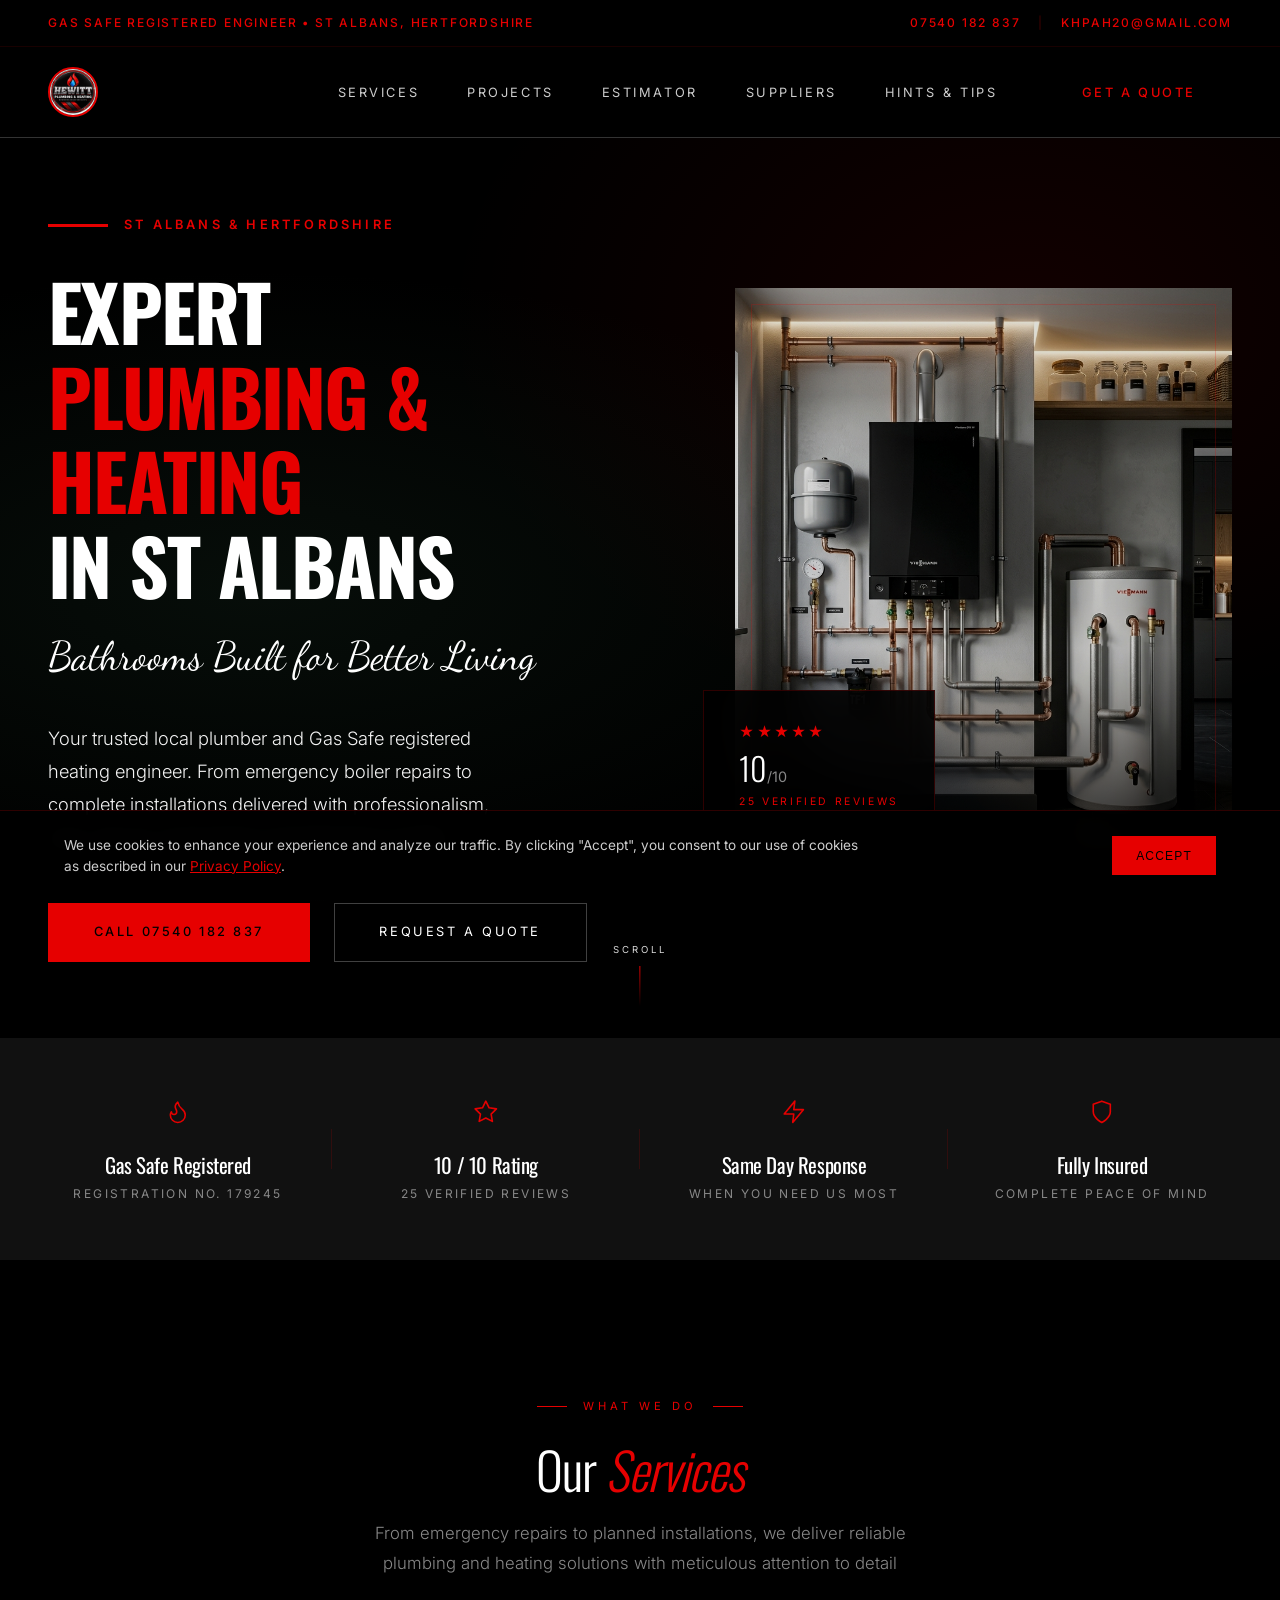
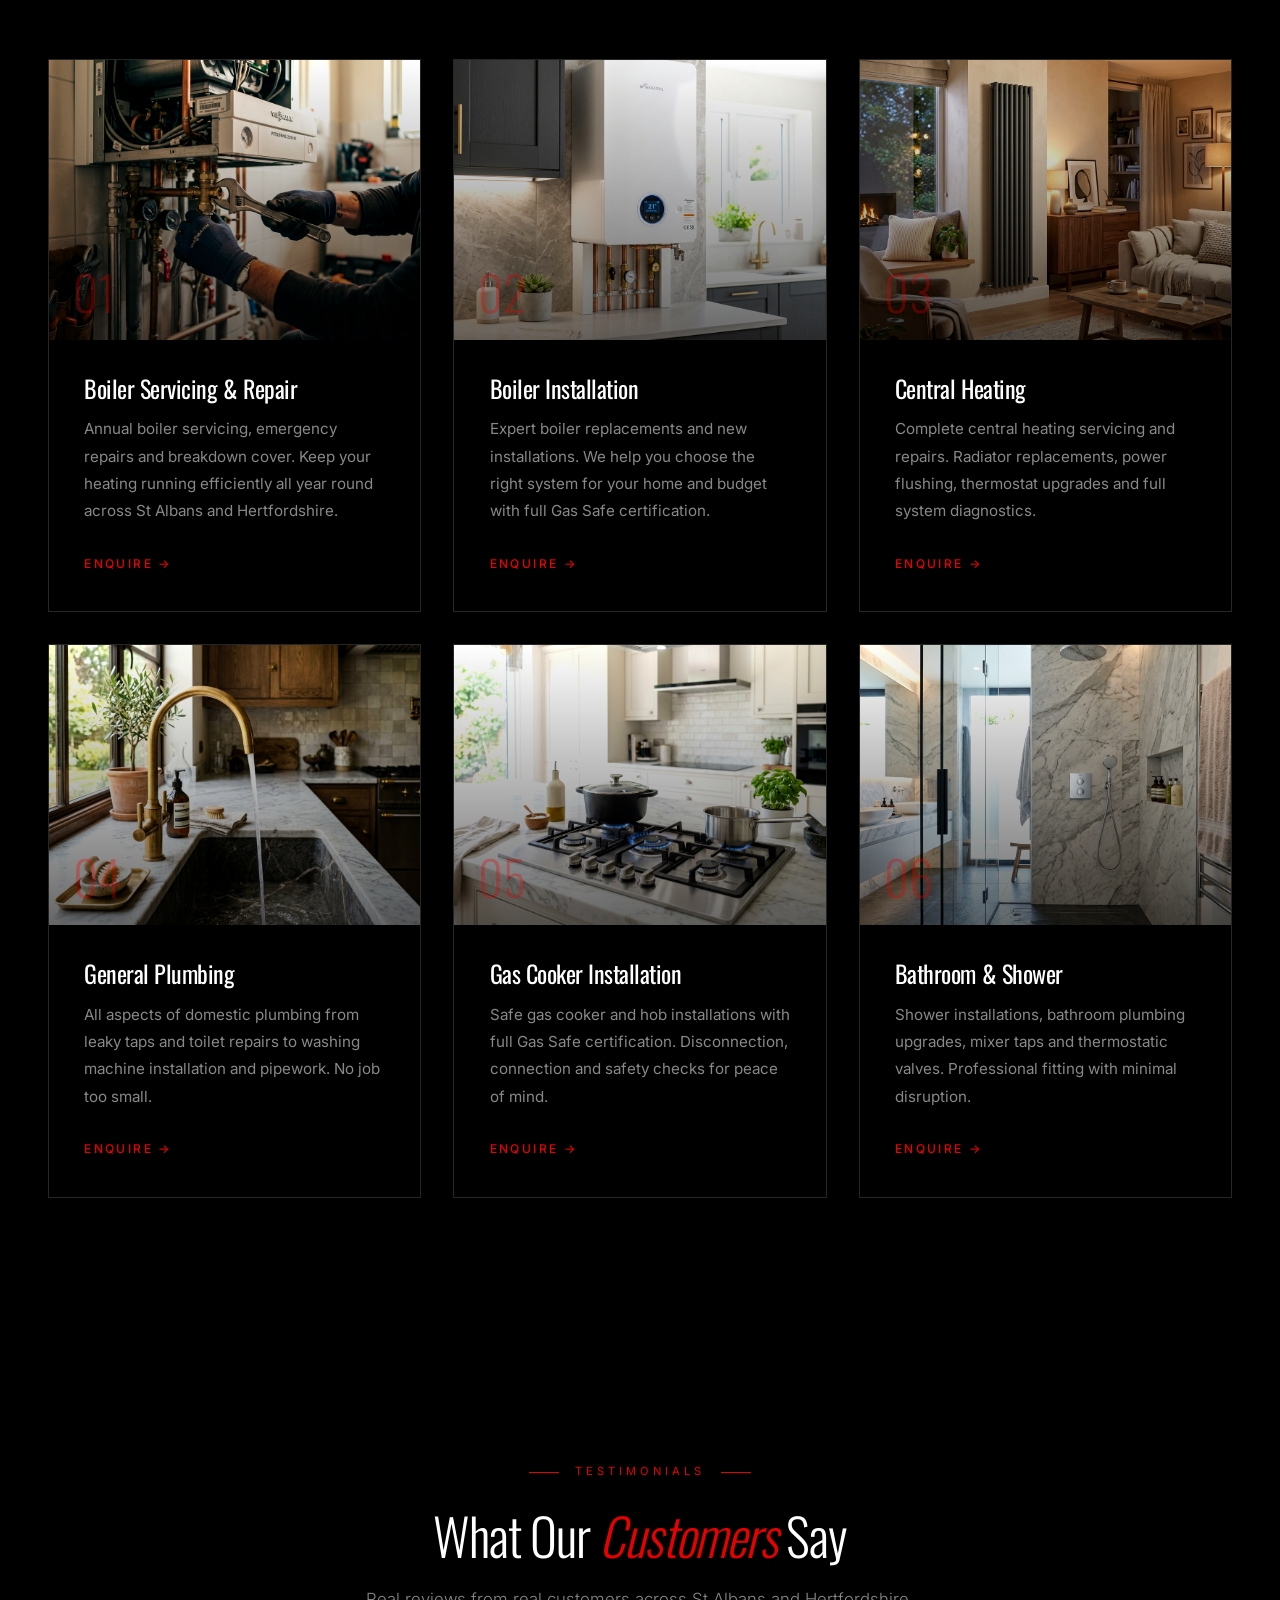
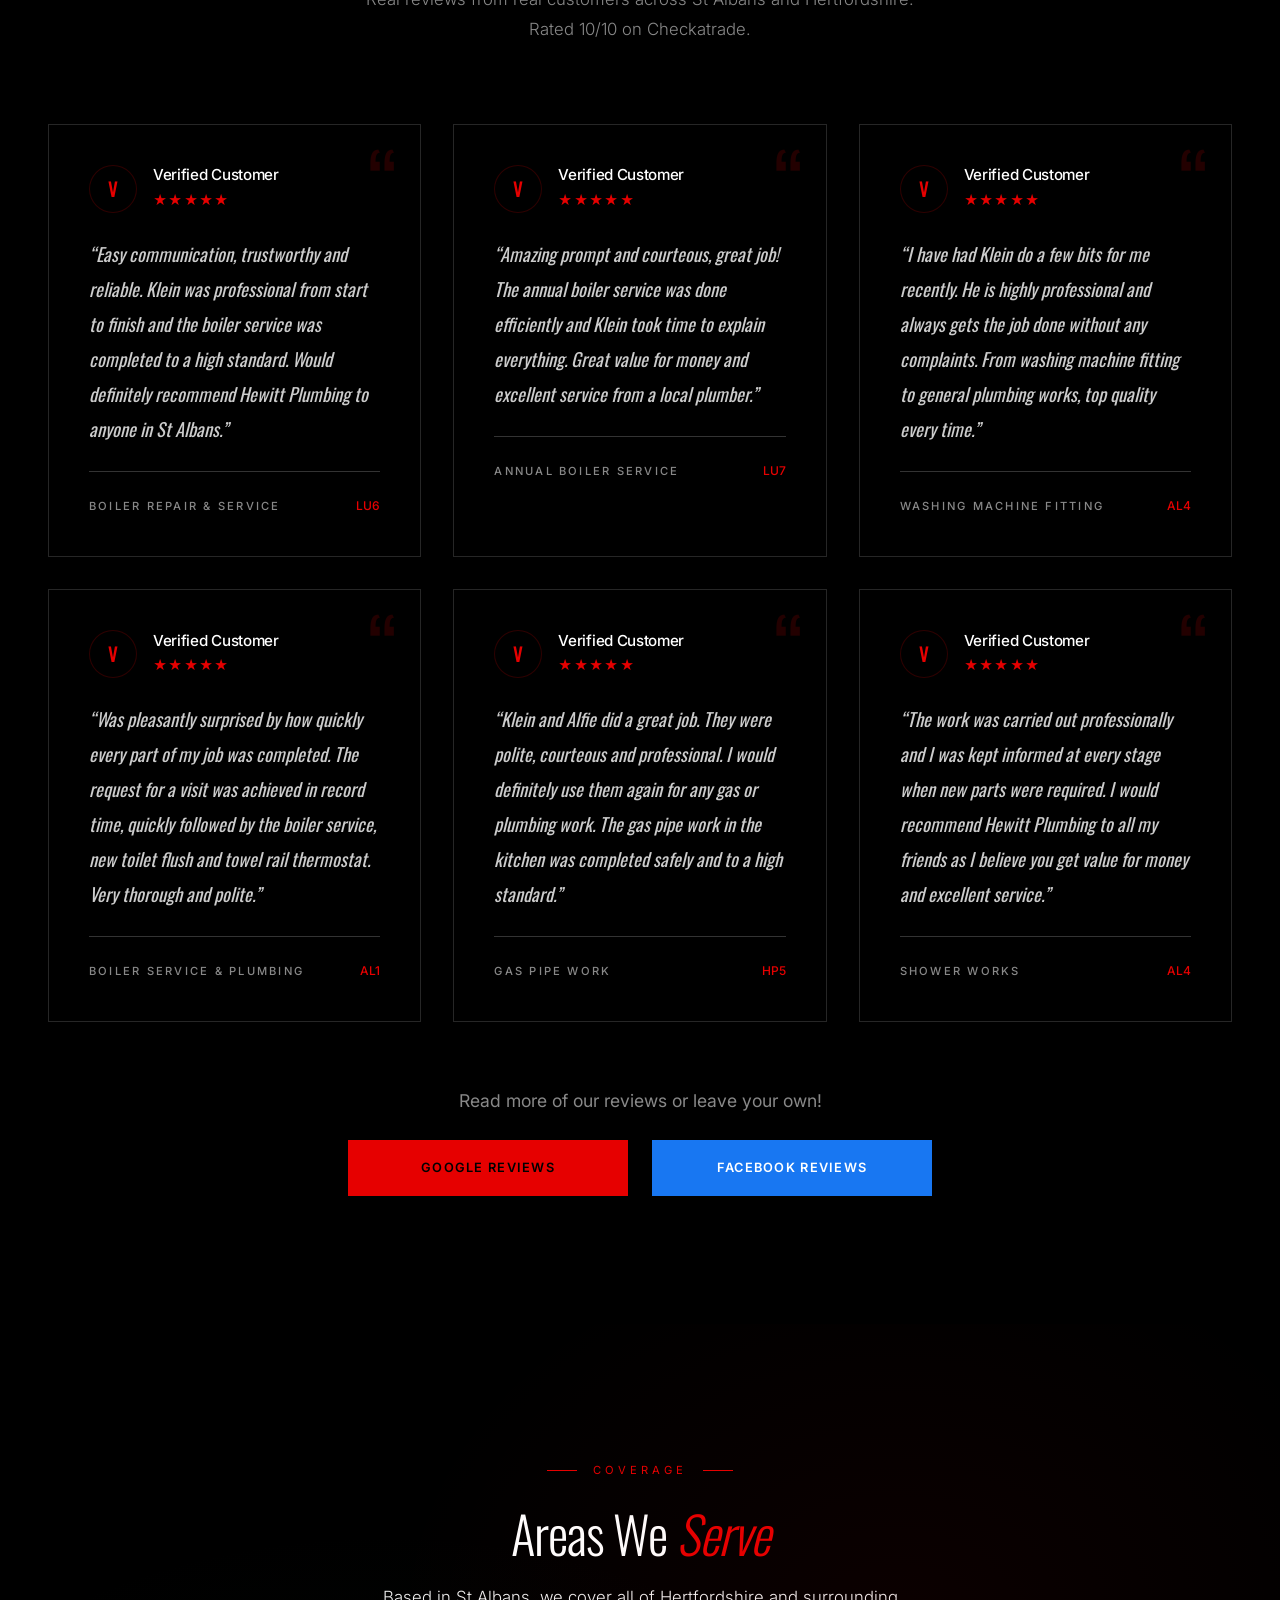
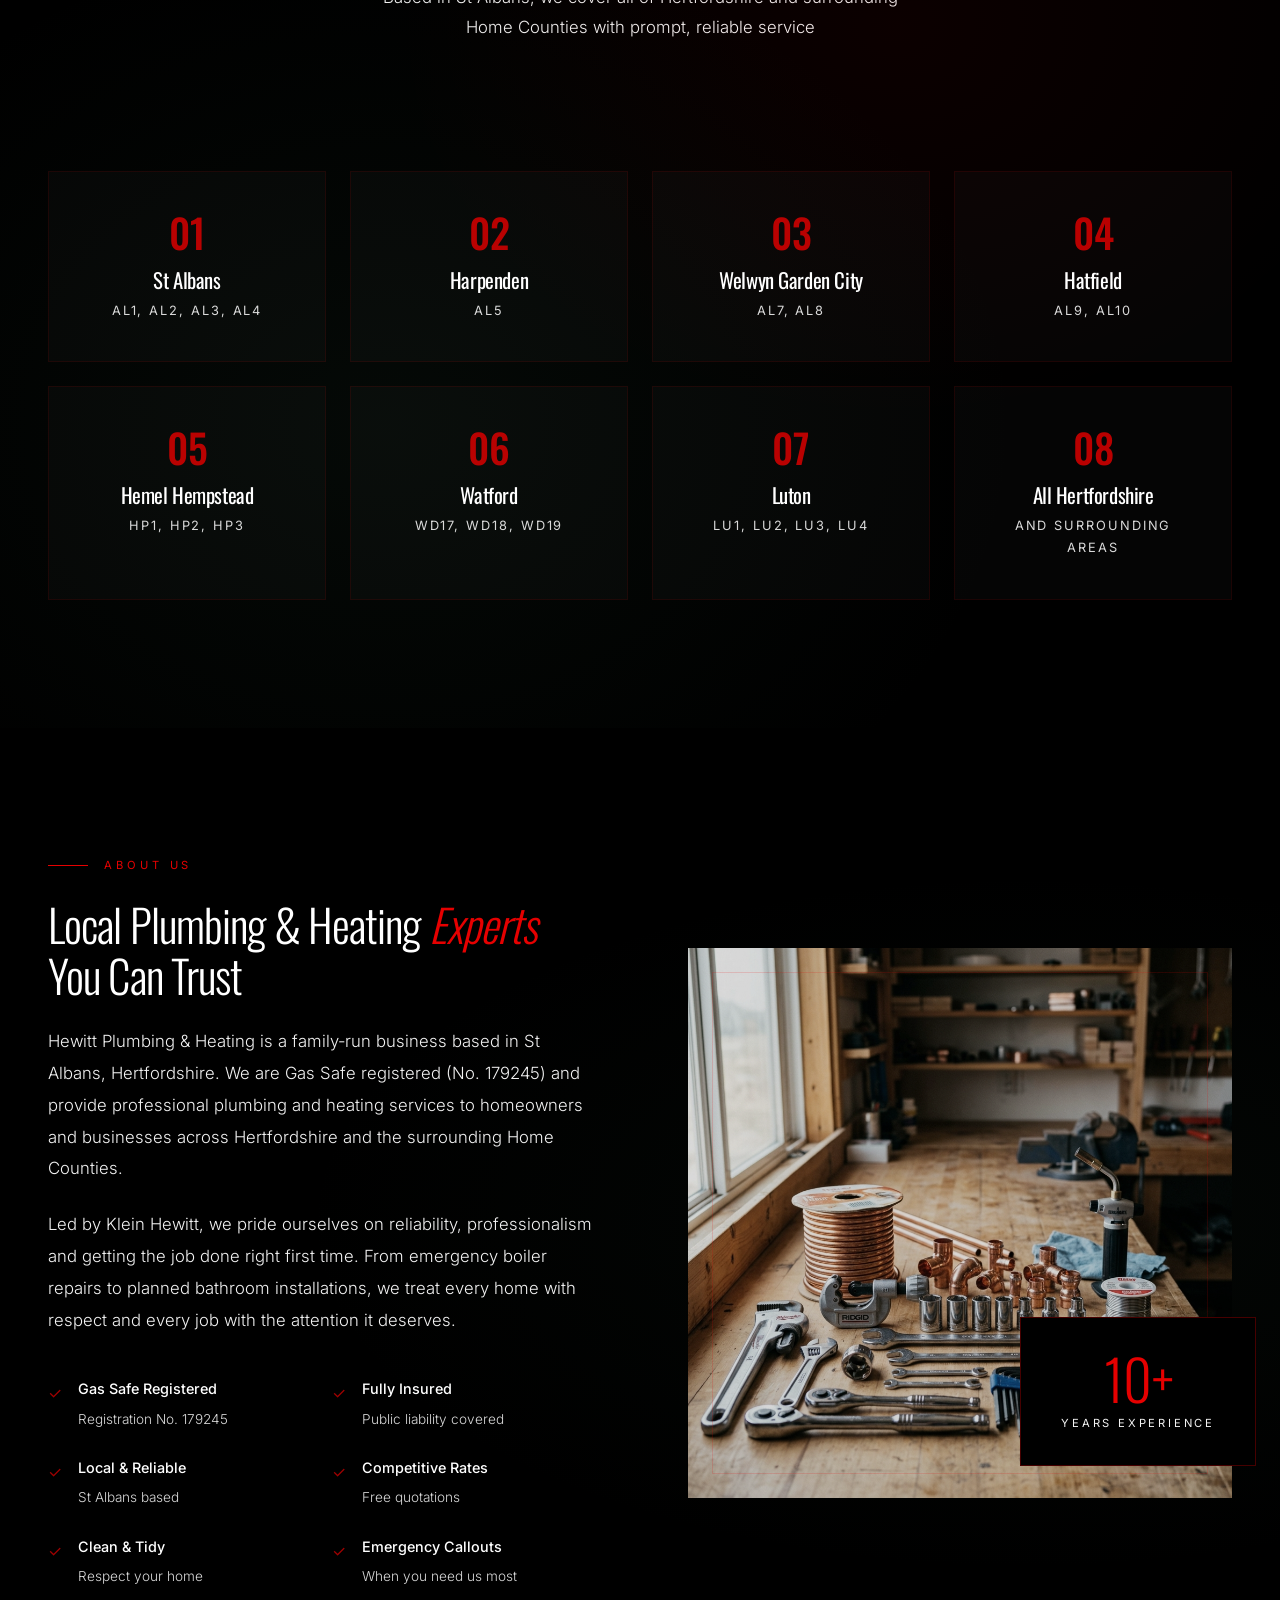
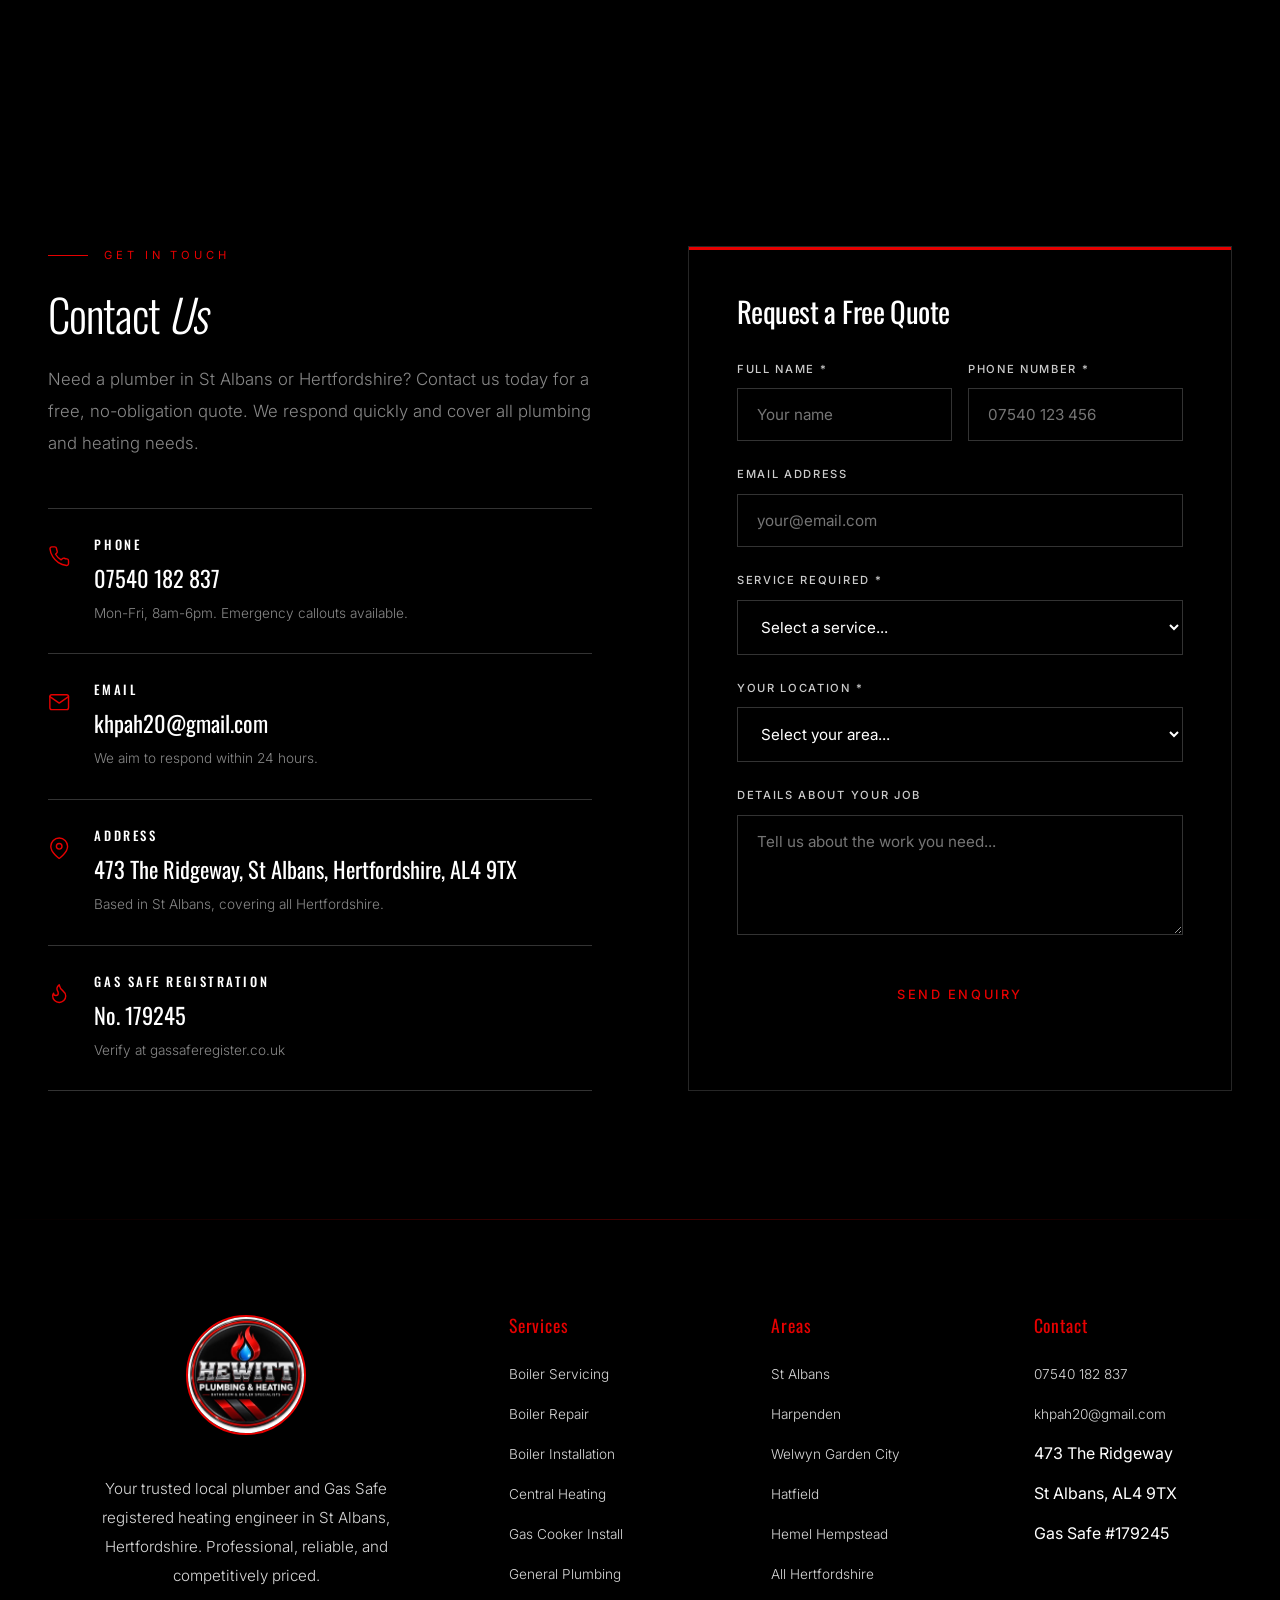
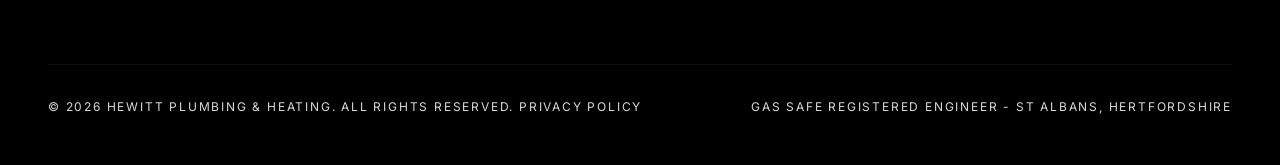
==== index.html @ 51f6befa "refactor: Flatten main navigation to improve accessibility and remove the 'More' dropdown" ====
<!DOCTYPE html>
<html lang="en">
<head>
    <meta charset="UTF-8">
    <meta name="viewport" content="width=device-width, initial-scale=1.0">
    <title>Hewitt Plumbing & Heating | Expert Plumber in St Albans, Hertfordshire</title>
    <meta name="description" content="Hewitt Plumbing & Heating - Your trusted local St Albans Plumber and Gas Safe registered heating engineer. Expert boiler repairs, servicing, installations, and general plumbing across Hertfordshire. Call 07540 182 837.">
    <link rel="canonical" href="https://www.hewittplumbing.co.uk/" />
    
    <!-- Open Graph & Twitter Cards -->
    <meta property="og:title" content="Hewitt Plumbing & Heating | Expert Plumber in St Albans, Hertfordshire">
    <meta property="og:description" content="Your trusted local plumber and Gas Safe registered heating engineer in St Albans, Hertfordshire.">
    <meta property="og:url" content="https://www.hewittplumbing.co.uk/">
    <meta property="og:type" content="website">
    <meta name="twitter:card" content="summary_large_image">
    
    <link rel="preconnect" href="https://fonts.googleapis.com">
    <link rel="preconnect" href="https://fonts.gstatic.com" crossorigin>
    <link href="https://fonts.googleapis.com/css2?family=Oswald:wght@400;500;600;700&family=Dancing+Script:wght@500;700&family=Inter:wght@300;400;500;600&display=swap" rel="stylesheet">
    
    <script type="application/ld+json">
    {
        "@context": "https://schema.org",
        "@type": "PlumbingService",
        "name": "Hewitt Plumbing & Heating",
        "url": "https://www.hewittplumbing.co.uk",
        "telephone": "+447540182837",
        "email": "khpah20@gmail.com",
        "image": "https://www.hewittplumbing.co.uk/assets/images/hero_image.png",
        "address": {
            "@type": "PostalAddress",
            "streetAddress": "473 The Ridgeway",
            "addressLocality": "St Albans",
            "addressRegion": "Hertfordshire",
            "postalCode": "AL4 9TX",
            "addressCountry": "GB"
        },
        "areaServed": [
            {
                "@type": "City",
                "name": "St Albans"
            },
            {
                "@type": "AdministrativeArea",
                "name": "Hertfordshire"
            }
        ],
        "aggregateRating": {
            "@type": "AggregateRating",
            "ratingValue": "10",
            "reviewCount": "25"
        },
        "priceRange": "Â£Â£"
    }
    </script>

    <style>
        :root {
            --bg-black: #000000;
            --bg-dark: #111111;
            --brand-red: #e60000;
            --brand-red-light: #ff1a1a;
            --text-light: #ffffff;
            --bg-card: #1a1a1a;
            
            --border-dark: #333333;
            --text-primary: #ffffff;
            --text-secondary: #cccccc;
            --text-muted: #888888;
            --transition-slow: all 0.6s cubic-bezier(0.25, 0.46, 0.45, 0.94);
            --transition-medium: all 0.4s cubic-bezier(0.25, 0.46, 0.45, 0.94);
            --transition-fast: all 0.3s cubic-bezier(0.25, 0.46, 0.45, 0.94);
        }

        * { margin: 0; padding: 0; box-sizing: border-box; }
        html { scroll-behavior: smooth; font-size: 16px; }

        body {
            font-family: 'Inter', -apple-system, sans-serif;
            background: var(--bg-black);
            color: var(--text-primary);
            line-height: 1.7;
            overflow-x: hidden;
            -webkit-font-smoothing: antialiased;
            -moz-osx-font-smoothing: grayscale;
        }

        h1, h2, h3, h4 {
            font-family: 'Oswald', Georgia, serif;
            font-weight: 400;
            letter-spacing: -0.02em;
            line-height: 1.15;
        }

        /* PRELOADER */
        .preloader {
            position: fixed; top: 0; left: 0; width: 100%; height: 100%;
            background: var(--bg-black); z-index: 10000;
            display: flex; align-items: center; justify-content: center;
            transition: opacity 0.8s ease, visibility 0.8s ease;
        }
        .preloader.hidden { opacity: 0; visibility: hidden; pointer-events: none; }
        .preloader-content { text-align: center; }
        .preloader-logo {
            font-family: 'Oswald', serif; font-size: 2.5rem;
            color: var(--brand-red); letter-spacing: 0.3em; text-transform: uppercase;
            margin-bottom: 2rem; animation: preloaderPulse 2s ease-in-out infinite;
        }
        .preloader-line {
            width: 80px; height: 1px; background: var(--brand-red); margin: 0 auto;
            animation: preloaderExpand 1.5s ease-in-out infinite;
        }
        @keyframes preloaderPulse { 0%, 100% { opacity: 0.5; } 50% { opacity: 1; } }
        @keyframes preloaderExpand { 0%, 100% { width: 40px; opacity: 0.3; } 50% { width: 80px; opacity: 1; } }

        /* TOP BAR */
        .top-bar {
            background: var(--bg-black); color: var(--border-dark);
            padding: 0.8rem 3rem; font-size: 0.75rem; font-weight: 400;
            letter-spacing: 0.15em; text-transform: uppercase;
            display: flex; justify-content: space-between; align-items: center;
            border-bottom: 1px solid rgba(230, 0, 0, 0.1);
        }
        .top-bar a { color: var(--brand-red); text-decoration: none; transition: var(--transition-fast); font-weight: 500; }
        .top-bar a:hover { color: var(--brand-red-light); }
        .top-bar .divider { color: rgba(230, 0, 0, 0.3); margin: 0 0.8rem; }

        /* NAVIGATION */
        nav {
            background: rgba(0, 0, 0, 0.95); backdrop-filter: blur(20px);
            position: sticky; top: 0; z-index: 1000; border-bottom: 1px solid var(--border-dark);
            transition: var(--transition-medium);
        }
        nav.scrolled { box-shadow: 0 4px 30px rgba(230, 0, 0, 0.15); }
        .nav-container { max-width: 1400px; margin: 0 auto; padding: 0 3rem; display: flex; justify-content: space-between; align-items: center; height: 90px; }
        .logo { display: flex; flex-direction: column; align-items: center; gap: 0.2rem; text-decoration: none; transition: var(--transition-fast); }
        .logo:hover { transform: scale(1.05); }
        .logo-mark { width: 50px; height: 50px; display: flex; align-items: center; justify-content: center; position: relative; font-size: 2.5rem; color: var(--brand-red); text-shadow: 0 0 10px rgba(230,0,0,0.5); margin-bottom: -10px; }
        .logo-text { display: flex; flex-direction: column; align-items: center; }
        .logo-text .brand { font-family: 'Oswald', sans-serif; font-size: 2.2rem; font-weight: 700; color: #ffffff; letter-spacing: 0.05em; line-height: 1; text-transform: uppercase; background: linear-gradient(to bottom, #ffffff 40%, #aaaaaa 100%); -webkit-background-clip: text; -webkit-text-fill-color: transparent; filter: drop-shadow(2px 2px 0 rgba(230,0,0,0.8)); margin-bottom: 2px; }
        .logo-text .tagline { font-family: 'Oswald', sans-serif; font-size: 0.75rem; color: #ffffff; text-transform: uppercase; letter-spacing: 0.15em; font-weight: 600; background: var(--brand-red); padding: 2px 8px; border-radius: 2px; }
        .nav-links { display: flex; gap: 3rem; list-style: none; align-items: center; }
        .nav-links a { text-decoration: none; color: var(--text-secondary); font-weight: 400; font-size: 0.8rem; text-transform: uppercase; letter-spacing: 0.2em; position: relative; transition: var(--transition-fast); padding: 0.5rem 0; }
        .nav-links a::after { content: ''; position: absolute; bottom: 0; left: 50%; transform: translateX(-50%); width: 0; height: 1px; background: var(--brand-red); transition: var(--transition-medium); }
        .nav-links a:hover { color: var(--text-primary); }
        .nav-links a:hover::after { width: 100%; }
        /* Dropdown Menu */
        .dropdown { position: relative; display: flex; align-items: center; }
        .dropdown > a { cursor: pointer !important; }
        .dropdown-content { display: none; position: absolute; background: rgba(0, 0, 0, 0.98); border: 1px solid var(--border-dark); min-width: 160px; top: 100%; left: 0; flex-direction: column; z-index: 10; padding: 0.5rem 0; box-shadow: 0 5px 15px rgba(0,0,0,0.3); }
        .dropdown:hover .dropdown-content, .dropdown:active .dropdown-content, .dropdown:focus-within .dropdown-content { display: flex; }
        .dropdown-content a { padding: 12px 16px; border-bottom: none; display: block; width: 100%; }
        .dropdown-content a::after { display: none; }
        .dropdown-content a:hover { background: rgba(230,0,0,0.1); color: var(--brand-red) !important; }
        @media (max-width: 768px) {
            .dropdown { flex-direction: column; align-items: flex-start; width: 100%; }
            .dropdown-content { position: static; box-shadow: none; border: none; padding-left: 1rem; border-left: 2px solid var(--brand-red); width: 100%; background: transparent; margin-top: 10px; }
        }
        .nav-cta { background: var(--bg-black); color: var(--brand-red) !important; padding: 0.9rem 2.2rem !important; font-weight: 500 !important; letter-spacing: 0.2em !important; transition: var(--transition-medium) !important; border: 1px solid var(--bg-black); }
        .nav-cta::after { display: none !important; }
        .nav-cta:hover { background: var(--brand-red) !important; color: var(--bg-black) !important; border-color: var(--brand-red) !important; }
        .mobile-menu-btn { display: none; background: none; border: none; font-size: 1.3rem; color: var(--text-primary); cursor: pointer; letter-spacing: 0.1em; text-transform: uppercase; font-size: 0.75rem; font-weight: 500; }

        /* HERO */
        .hero { background: var(--bg-black); color: var(--text-light); min-height: 100vh; display: flex; align-items: center; position: relative; overflow: hidden; }
        .hero::before { content: ''; position: absolute; top: 0; left: 0; right: 0; bottom: 0; background: radial-gradient(ellipse at 20% 50%, rgba(45, 90, 63, 0.15) 0%, transparent 50%), radial-gradient(ellipse at 80% 20%, rgba(230, 0, 0, 0.08) 0%, transparent 40%); pointer-events: none; }
        .hero-grid { max-width: 1400px; margin: 0 auto; padding: 0 3rem; display: grid; grid-template-columns: 1.1fr 0.9fr; gap: 5rem; align-items: center; position: relative; z-index: 1; width: 100%; }
        .hero-label { font-size: 0.8rem; text-transform: uppercase; letter-spacing: 0.25em; color: var(--brand-red); margin-bottom: 2rem; display: flex; align-items: center; gap: 1rem; font-weight: 600; opacity: 0; animation: fadeSlideUp 1s ease 0.3s forwards; }
        .hero-label::before { content: ''; width: 60px; height: 3px; background: var(--brand-red); }
        .hero-content h1 { font-size: clamp(3rem, 6vw, 5rem); font-weight: 700; line-height: 1.1; margin-bottom: 1rem; opacity: 0; animation: fadeSlideUp 1s ease 0.5s forwards; text-transform: uppercase; }
        .hero-content h1 em { font-style: normal; color: var(--brand-red); font-weight: 700; }
        .script-accent { font-family: 'Dancing Script', cursive; font-size: 2.5rem; color: var(--text-light); opacity: 0; animation: fadeSlideUp 1s ease 0.6s forwards; display: block; margin-bottom: 2rem; text-transform: none; letter-spacing: normal; transform: rotate(-2deg); }
        .hero-content .subtitle { font-size: 1.15rem; color: rgba(255, 255, 255, 0.95); max-width: 480px; margin-bottom: 3rem; line-height: 1.8; font-weight: 300; opacity: 0; animation: fadeSlideUp 1s ease 0.7s forwards; }
        .hero-cta-group { display: flex; gap: 1.5rem; align-items: center; opacity: 0; animation: fadeSlideUp 1s ease 0.9s forwards; }
        .btn-primary { background: var(--brand-red); color: var(--bg-black); padding: 1.1rem 2.8rem; text-decoration: none; font-weight: 500; font-size: 0.8rem; text-transform: uppercase; letter-spacing: 0.2em; transition: var(--transition-medium); display: inline-flex; align-items: center; gap: 0.8rem; border: 1px solid var(--brand-red); position: relative; overflow: hidden; }
        .btn-primary::before { content: ''; position: absolute; top: 0; left: -100%; width: 100%; height: 100%; background: linear-gradient(90deg, transparent, rgba(255,255,255,0.2), transparent); transition: left 0.6s ease; }
        .btn-primary:hover::before { left: 100%; }
        .btn-primary:hover { background: var(--brand-red-light); border-color: var(--brand-red-light); transform: translateY(-2px); box-shadow: 0 15px 40px rgba(230, 0, 0, 0.25); }
        .btn-secondary { color: var(--text-light); padding: 1.1rem 2.8rem; text-decoration: none; font-weight: 400; font-size: 0.8rem; text-transform: uppercase; letter-spacing: 0.2em; transition: var(--transition-medium); display: inline-flex; align-items: center; gap: 0.8rem; border: 1px solid rgba(255, 255, 255, 0.25); position: relative; }
        .btn-secondary:hover { border-color: var(--brand-red); color: var(--brand-red); }
        .hero-image { position: relative; opacity: 0; animation: fadeSlideUp 1.2s ease 0.6s forwards; }
        .hero-image .img-frame { position: relative; overflow: hidden; }
        .hero-image .img-frame::before { content: ''; position: absolute; inset: 0; border: 1px solid rgba(230, 0, 0, 0.2); z-index: 2; pointer-events: none; margin: 1rem; }
        .hero-image .img-frame img { width: 100%; height: 600px; object-fit: cover; display: block; filter: brightness(0.85) contrast(1.05); transition: var(--transition-slow); }
        .hero-image:hover .img-frame img { transform: scale(1.03); filter: brightness(0.9) contrast(1.05); }
        .hero-image .img-overlay { position: absolute; bottom: 0; left: 0; right: 0; height: 40%; background: linear-gradient(to top, var(--bg-black), transparent); z-index: 1; }
        .rating-float { position: absolute; bottom: 3rem; left: -2rem; background: rgba(0, 0, 0, 0.9); backdrop-filter: blur(20px); border: 1px solid rgba(230, 0, 0, 0.2); padding: 1.8rem 2.2rem; z-index: 3; opacity: 0; animation: fadeSlideUp 1s ease 1.1s forwards; }
        .rating-float .stars { color: var(--brand-red); font-size: 0.9rem; letter-spacing: 0.15em; margin-bottom: 0.5rem; }
        .rating-float .score { font-family: 'Oswald', serif; font-size: 2rem; color: var(--text-light); font-weight: 300; line-height: 1; }
        .rating-float .score span { font-size: 0.9rem; color: var(--text-muted); font-family: 'Inter', sans-serif; font-weight: 400; }
        .rating-float .label { font-size: 0.65rem; text-transform: uppercase; letter-spacing: 0.25em; color: var(--brand-red); margin-top: 0.5rem; }
        .scroll-indicator { position: absolute; bottom: 2rem; left: 50%; transform: translateX(-50%); display: flex; flex-direction: column; align-items: center; gap: 0.5rem; opacity: 0; animation: fadeIn 1s ease 1.5s forwards; }
        .scroll-indicator span { font-size: 0.6rem; text-transform: uppercase; letter-spacing: 0.3em; color: rgba(255, 255, 255, 0.85); }
        .scroll-line { width: 1px; height: 40px; background: linear-gradient(to bottom, var(--brand-red), transparent); animation: scrollPulse 2s ease-in-out infinite; }
        @keyframes scrollPulse { 0%, 100% { opacity: 0.3; height: 30px; } 50% { opacity: 1; height: 50px; } }
        @keyframes fadeSlideUp { from { opacity: 0; transform: translateY(30px); } to { opacity: 1; transform: translateY(0); } }
        @keyframes fadeIn { from { opacity: 0; } to { opacity: 1; } }

        /* TRUST BAR */
        .trust-bar { background: var(--bg-dark); padding: 3.5rem 3rem; position: relative; }
        .trust-container { max-width: 1400px; margin: 0 auto; display: grid; grid-template-columns: repeat(4, 1fr); gap: 3rem; }
        .trust-item { text-align: center; position: relative; }
        .trust-item:not(:last-child)::after { content: ''; position: absolute; right: -1.5rem; top: 50%; transform: translateY(-50%); width: 1px; height: 40px; background: rgba(230, 0, 0, 0.15); }
        .trust-item .icon { font-size: 1.6rem; margin-bottom: 1rem; display: block; }
        .trust-item h4 { font-family: 'Oswald', serif; font-size: 1.3rem; color: var(--text-light); margin-bottom: 0.4rem; font-weight: 400; }
        .trust-item p { font-size: 0.75rem; color: var(--text-muted); text-transform: uppercase; letter-spacing: 0.2em; }

        /* SECTIONS */
        .section { padding: 8rem 3rem; max-width: 1400px; margin: 0 auto; }
        .section-dark { background: var(--bg-black); color: var(--text-light); }
        .section-dark .section-header h2 { color: var(--text-light); }
        .section-dark .section-header p { color: rgba(255, 255, 255, 0.95); }
        .section-header { text-align: center; margin-bottom: 5rem; }
        .section-header .label { font-size: 0.7rem; text-transform: uppercase; letter-spacing: 0.35em; color: var(--brand-red); margin-bottom: 1.5rem; display: inline-flex; align-items: center; gap: 1rem; }
        .section-header .label::before, .section-header .label::after { content: ''; width: 30px; height: 1px; background: var(--brand-red); }
        .section-header h2 { font-size: clamp(2rem, 4vw, 3.2rem); color: var(--text-primary); margin-bottom: 1.2rem; font-weight: 300; }
        .section-header h2 em { font-style: italic; color: var(--brand-red); }
        .section-header p { color: var(--text-muted); font-size: 1.05rem; max-width: 550px; margin: 0 auto; font-weight: 300; line-height: 1.8; }

        /* SERVICES */
        .services-grid { display: grid; grid-template-columns: repeat(3, 1fr); gap: 2rem; }
        .service-card { background: var(--bg-black); border: 1px solid rgba(255, 255, 255, 0.15); position: relative; overflow: hidden; transition: var(--transition-medium); cursor: pointer; }
        .service-card::before { content: ''; position: absolute; top: 0; left: 0; width: 100%; height: 3px; background: var(--brand-red); transform: scaleX(0); transform-origin: left; transition: var(--transition-medium); }
        .service-card:hover::before { transform: scaleX(1); }
        .service-card:hover { transform: translateY(-8px); box-shadow: 0 25px 60px rgba(255, 255, 255, 0.15); border-color: rgba(230, 0, 0, 0.2); }
        .service-card .service-img { height: 280px; background: var(--bg-dark); position: relative; overflow: hidden; }
        .service-card .service-img img { width: 100%; height: 100%; object-fit: cover; transition: var(--transition-slow); filter: brightness(1.1) contrast(1.05) saturate(1.1); }
        .service-card:hover .service-img img { transform: scale(1.08); filter: brightness(1.2) contrast(1.15) saturate(1.2); }
        .service-card .service-img .overlay { position: absolute; inset: 0; background: linear-gradient(to top, rgba(0, 0, 0, 0.6), transparent); display: flex; align-items: flex-end; padding: 1.5rem; }
        .service-card .service-img .overlay .number { font-family: 'Oswald', serif; font-size: 3rem; color: var(--brand-red); opacity: 0.3; font-weight: 300; line-height: 1; }
        .service-card .service-content { padding: 2.2rem; }
        .service-card h3 { font-size: 1.5rem; color: var(--text-primary); margin-bottom: 0.8rem; font-weight: 400; }
        .service-card p { color: var(--text-muted); font-size: 0.95rem; line-height: 1.8; margin-bottom: 1.5rem; }
        .service-card .service-link { font-size: 0.75rem; text-transform: uppercase; letter-spacing: 0.2em; color: var(--brand-red); text-decoration: none; display: inline-flex; align-items: center; gap: 0.5rem; transition: var(--transition-fast); font-weight: 500; }
        .service-card .service-link:hover { gap: 1rem; }

        /* AREAS */
        .areas-section { background: var(--bg-black); position: relative; overflow: hidden; }
        .areas-section::before { content: ''; position: absolute; top: 0; left: 0; right: 0; bottom: 0; background: radial-gradient(ellipse at 30% 70%, rgba(45, 90, 63, 0.1) 0%, transparent 50%), radial-gradient(ellipse at 70% 30%, rgba(230, 0, 0, 0.05) 0%, transparent 40%); }
        .areas-grid { display: grid; grid-template-columns: repeat(4, 1fr); gap: 1.5rem; position: relative; z-index: 1; }
        .area-card { background: rgba(255, 255, 255, 0.02); border: 1px solid rgba(230, 0, 0, 0.1); padding: 2.5rem 2rem; text-align: center; transition: var(--transition-medium); position: relative; overflow: hidden; }
        .area-card::before { content: ''; position: absolute; top: 0; left: 0; width: 100%; height: 1px; background: var(--brand-red); transform: scaleX(0); transition: var(--transition-medium); }
        .area-card:hover::before { transform: scaleX(1); }
        .area-card:hover { background: rgba(255, 255, 255, 0.04); border-color: rgba(230, 0, 0, 0.25); transform: translateY(-5px); }
        .area-card .area-number { font-family: 'Oswald', serif; font-size: 2.5rem; color: var(--brand-red); opacity: 0.8; font-weight: 500; line-height: 1; margin-bottom: 1rem; }
        .area-card h4 { font-size: 1.3rem; color: var(--text-light); margin-bottom: 0.5rem; font-weight: 400; }
        .area-card p { font-size: 0.8rem; color: rgba(255, 255, 255, 0.85); text-transform: uppercase; letter-spacing: 0.15em; }

        /* REVIEWS */
        .reviews-section { background: var(--bg-black); }
        .reviews-grid { display: grid; grid-template-columns: repeat(3, 1fr); gap: 2rem; }
        .review-card { background: var(--bg-black); padding: 2.5rem; border: 1px solid rgba(255, 255, 255, 0.15); position: relative; transition: var(--transition-medium); }
        .review-card:hover { box-shadow: 0 20px 50px rgba(255, 255, 255, 0.15); transform: translateY(-5px); }
        .review-card .quote-mark { font-family: 'Oswald', serif; font-size: 5rem; color: var(--brand-red); opacity: 0.15; line-height: 1; position: absolute; top: 1rem; right: 1.5rem; }
        .review-header { display: flex; align-items: center; gap: 1rem; margin-bottom: 1.5rem; }
        .review-avatar { width: 48px; height: 48px; background: var(--bg-black); border-radius: 50%; display: flex; align-items: center; justify-content: center; color: var(--brand-red); font-family: 'Oswald', serif; font-weight: 500; font-size: 1.2rem; flex-shrink: 0; border: 1px solid rgba(230, 0, 0, 0.2); }
        .review-meta h4 { color: var(--text-primary); font-size: 0.95rem; font-weight: 500; margin-bottom: 0.3rem; font-family: 'Inter', sans-serif; }
        .review-meta .stars { color: var(--brand-red); font-size: 0.85rem; letter-spacing: 0.1em; }
        .review-card p { color: var(--text-secondary); font-style: italic; font-size: 1rem; line-height: 1.9; font-family: 'Oswald', serif; font-weight: 400; font-size: 1.15rem; }
        .review-card .review-footer { margin-top: 1.5rem; padding-top: 1.5rem; border-top: 1px solid var(--border-dark); display: flex; justify-content: space-between; align-items: center; }
        .review-card .review-service { font-size: 0.7rem; text-transform: uppercase; letter-spacing: 0.2em; color: var(--text-muted); font-weight: 500; }
        .review-card .review-location { font-size: 0.75rem; color: var(--brand-red); font-weight: 500; }

        /* ABOUT */
        .about-section { background: var(--bg-black); position: relative; overflow: hidden; }
        .about-section::before { content: ''; position: absolute; top: 0; left: 0; right: 0; bottom: 0; background: radial-gradient(ellipse at 80% 50%, rgba(45, 90, 63, 0.08) 0%, transparent 50%); }
        .about-grid { display: grid; grid-template-columns: 1fr 1fr; gap: 6rem; align-items: center; position: relative; z-index: 1; }
        .about-content .label { font-size: 0.7rem; text-transform: uppercase; letter-spacing: 0.35em; color: var(--brand-red); margin-bottom: 1.5rem; display: flex; align-items: center; gap: 1rem; }
        .about-content .label::before { content: ''; width: 40px; height: 1px; background: var(--brand-red); }
        .about-content h2 { font-size: clamp(2rem, 3.5vw, 2.8rem); color: var(--text-light); margin-bottom: 1.5rem; font-weight: 300; line-height: 1.15; }
        .about-content h2 em { font-style: italic; color: var(--brand-red); }
        .about-content p { color: rgba(255, 255, 255, 0.95); margin-bottom: 1.5rem; font-size: 1.05rem; line-height: 1.9; font-weight: 300; }
        .about-features { display: grid; grid-template-columns: 1fr 1fr; gap: 1.5rem; margin-top: 2.5rem; }
        .about-feature { display: flex; align-items: flex-start; gap: 1rem; }
        .about-feature .check { color: var(--brand-red); font-size: 1rem; flex-shrink: 0; margin-top: 0.2rem; opacity: 0.7; }
        .about-feature div strong { color: var(--text-light); display: block; font-size: 0.9rem; font-weight: 500; margin-bottom: 0.2rem; font-family: 'Inter', sans-serif; }
        .about-feature div span { color: rgba(255, 255, 255, 0.85); font-size: 0.85rem; font-weight: 300; }
        .about-image { position: relative; }
        .about-image .img-main { position: relative; overflow: hidden; }
        .about-image .img-main::before { content: ''; position: absolute; inset: 0; border: 1px solid rgba(230, 0, 0, 0.15); z-index: 2; pointer-events: none; margin: 1.5rem; }
        .about-image .img-main img { width: 100%; height: 550px; object-fit: cover; display: block; filter: grayscale(20%) brightness(0.85); transition: var(--transition-slow); }
        .about-image:hover .img-main img { filter: grayscale(0%) brightness(0.9); transform: scale(1.02); }
        .experience-badge { position: absolute; bottom: 2rem; right: -1.5rem; background: var(--bg-black); border: 1px solid rgba(230, 0, 0, 0.3); padding: 2rem 2.5rem; text-align: center; z-index: 3; }
        .experience-badge .years { font-family: 'Oswald', serif; font-size: 3.5rem; font-weight: 300; color: var(--brand-red); line-height: 1; }
        .experience-badge .label { font-size: 0.7rem; text-transform: uppercase; letter-spacing: 0.25em; color: rgba(255, 255, 255, 0.95); margin-top: 0.5rem; }

        /* CONTACT */
        .contact-section { background: var(--bg-black); }
        .contact-grid { display: grid; grid-template-columns: 1fr 1fr; gap: 6rem; }
        .contact-info .label { font-size: 0.7rem; text-transform: uppercase; letter-spacing: 0.35em; color: var(--brand-red); margin-bottom: 1.5rem; display: flex; align-items: center; gap: 1rem; }
        .contact-info .label::before { content: ''; width: 40px; height: 1px; background: var(--brand-red); }
        .contact-info h2 { font-size: clamp(2rem, 3.5vw, 2.8rem); color: var(--text-primary); margin-bottom: 1.5rem; font-weight: 300; }
        .contact-info > p { color: var(--text-muted); margin-bottom: 3rem; font-size: 1.05rem; line-height: 1.9; font-weight: 300; }
        .contact-methods { display: flex; flex-direction: column; gap: 0; }
        .contact-method { display: flex; align-items: flex-start; gap: 1.5rem; padding: 1.8rem 0; border-bottom: 1px solid var(--border-dark); transition: var(--transition-fast); }
        .contact-method:first-child { border-top: 1px solid var(--border-dark); }
        .contact-method:hover { padding-left: 1rem; }
        .contact-method .icon { font-size: 1.4rem; color: var(--brand-red); flex-shrink: 0; margin-top: 0.2rem; }
        .contact-method div h4 { color: var(--text-primary); font-size: 0.8rem; margin-bottom: 0.4rem; text-transform: uppercase; letter-spacing: 0.2em; font-weight: 500; }
        .contact-method div a, .contact-method div span { color: var(--text-primary); text-decoration: none; font-weight: 400; font-size: 1.15rem; transition: var(--transition-fast); font-family: 'Oswald', serif; font-size: 1.4rem; }
        .contact-method div a:hover { color: var(--brand-red); }
        .contact-method div p { color: var(--text-muted); font-size: 0.85rem; margin-top: 0.3rem; font-weight: 300; }
        .contact-form-wrapper { background: var(--bg-black); padding: 3rem; border: 1px solid rgba(255, 255, 255, 0.15); position: relative; }
        .contact-form-wrapper::before { content: ''; position: absolute; top: 0; left: 0; width: 100%; height: 3px; background: var(--brand-red); }
        .contact-form-wrapper h3 { font-family: 'Oswald', serif; font-size: 1.8rem; color: var(--text-primary); margin-bottom: 2rem; font-weight: 400; }
        .form-group { margin-bottom: 1.5rem; }
        .form-group label { display: block; color: var(--text-secondary); font-weight: 500; font-size: 0.7rem; text-transform: uppercase; letter-spacing: 0.15em; margin-bottom: 0.6rem; }
        .form-group input, .form-group textarea, .form-group select { width: 100%; padding: 1rem 1.2rem; border: 1px solid var(--border-dark); font-family: 'Inter', sans-serif; font-size: 0.95rem; transition: var(--transition-fast); background: var(--bg-black); color: var(--text-primary); }
        .form-group input:focus, .form-group textarea:focus, .form-group select:focus { outline: none; border-color: var(--brand-red); box-shadow: 0 0 0 3px rgba(230, 0, 0, 0.08); }
        .form-group textarea { resize: vertical; min-height: 120px; }
        .form-row { display: grid; grid-template-columns: 1fr 1fr; gap: 1rem; }
        .btn-submit { width: 100%; background: var(--bg-black); color: var(--brand-red); padding: 1.2rem; border: 1px solid var(--bg-black); font-size: 0.8rem; font-weight: 500; text-transform: uppercase; letter-spacing: 0.2em; cursor: pointer; transition: var(--transition-medium); display: flex; align-items: center; justify-content: center; gap: 0.8rem; font-family: 'Inter', sans-serif; margin-top: 0.5rem; }
        .btn-submit:hover { background: var(--brand-red); color: var(--bg-black); border-color: var(--brand-red); }

        /* FOOTER */
        footer { background: var(--bg-black); color: var(--text-light); padding: 6rem 3rem 3rem; position: relative; overflow: hidden; }
        footer::before { content: ''; position: absolute; top: 0; left: 0; right: 0; height: 1px; background: linear-gradient(to right, transparent, rgba(230, 0, 0, 0.3), transparent); }
        .footer-grid { max-width: 1400px; margin: 0 auto; display: grid; grid-template-columns: 2fr 1fr 1fr 1fr; gap: 4rem; margin-bottom: 4rem; position: relative; z-index: 1; }
        .footer-brand .logo-text .brand { color: var(--text-light); font-size: 1.4rem; }
        .footer-brand .logo-text .tagline { color: rgba(255, 255, 255, 0.85); }
        .footer-brand { text-align: center; }
        .footer-brand p { margin: 0 auto; margin-top: 1.5rem; margin-top: 1.5rem; color: rgba(255, 255, 255, 0.85); font-size: 0.95rem; line-height: 1.9; font-weight: 300; max-width: 320px; }
        .footer-col h4 { font-family: 'Oswald', serif; font-size: 1.1rem; color: var(--brand-red); margin-bottom: 1.5rem; font-weight: 400; letter-spacing: 0.05em; }
        .footer-col ul { list-style: none; }
        .footer-col ul li { margin-bottom: 0.8rem; }
        .footer-col ul li a { color: rgba(255, 255, 255, 0.85); text-decoration: none; font-size: 0.85rem; transition: var(--transition-fast); font-weight: 300; }
        .footer-col ul li a:hover { color: var(--brand-red); padding-left: 5px; }
        .footer-bottom { max-width: 1400px; margin: 0 auto; padding-top: 2rem; border-top: 1px solid rgba(255, 255, 255, 0.05); display: flex; justify-content: space-between; align-items: center; flex-wrap: wrap; gap: 1rem; font-size: 0.75rem; color: rgba(255, 255, 255, 0.85); text-transform: uppercase; letter-spacing: 0.15em; }
        .footer-bottom a { color: rgba(255, 255, 255, 0.85); text-decoration: none; transition: var(--transition-fast); }
        .footer-bottom a:hover { color: var(--brand-red); }

        /* ACCESSIBILITY & UTILS */
        :focus-visible { outline: 3px solid var(--brand-red); outline-offset: 3px; }
        .skip-link { position: absolute; left: -9999px; top: auto; width: 1px; height: 1px; overflow: hidden; z-index: 100000; }
        .skip-link:focus { left: 0; top: 0; width: auto; height: auto; background: var(--bg-black); color: var(--brand-red); padding: 1rem; }
        
        /* COOKIE BANNER */
        .cookie-banner { position: fixed; bottom: 0; left: 0; right: 0; background: rgba(0, 0, 0,0.95); backdrop-filter: blur(10px); color: var(--text-light); padding: 1.5rem 5%; z-index: 99999; display: flex; justify-content: space-between; align-items: center; border-top: 1px solid rgba(230, 0, 0,0.2); transform: translateY(100%); transition: transform 0.5s ease; }
        .cookie-banner.show { transform: translateY(0); }
        .cookie-text { font-size: 0.85rem; line-height: 1.5; color: rgba(255, 255, 255,0.8); max-width: 800px; }
        .cookie-text a { color: var(--brand-red); text-decoration: underline; }
        .cookie-buttons { display: flex; gap: 1rem; }
        .cookie-btn { background: var(--brand-red); color: var(--bg-black); padding: 0.8rem 1.5rem; border: none; font-size: 0.75rem; text-transform: uppercase; letter-spacing: 0.1em; font-weight: 500; cursor: pointer; transition: var(--transition-fast); }
        .cookie-btn:hover { background: var(--brand-red-light); }

        /* RESPONSIVE */
        @media (max-width: 1200px) { .hero-grid { gap: 3rem; } .about-grid, .contact-grid { gap: 4rem; } }
        @media (max-width: 1024px) { .services-grid, .reviews-grid { grid-template-columns: repeat(2, 1fr); } .areas-grid { grid-template-columns: repeat(2, 1fr); } .trust-container { grid-template-columns: repeat(2, 1fr); } .trust-item:not(:last-child)::after { display: none; } .footer-grid { grid-template-columns: 1fr 1fr; } }
        @media (max-width: 768px) {
            .top-bar { justify-content: center; text-align: center; padding: 0.6rem 1.5rem; }
            .nav-links { display: none; position: absolute; top: 90px; left: 0; right: 0; background: rgba(0, 0, 0, 0.98); backdrop-filter: blur(20px); flex-direction: column; padding: 2rem 3rem; box-shadow: 0 10px 30px rgba(0,0,0,0.1); gap: 1.5rem; border-bottom: 1px solid rgba(255, 255, 255, 0.15); }
            .nav-links.active { display: flex; }
            .mobile-menu-btn { display: block; }
            .hero-grid { grid-template-columns: 1fr; text-align: center; padding-top: 4rem; }
            .hero-content h1 { font-size: 2.4rem; }
            .hero-label { justify-content: center; }
            .hero-cta-group { justify-content: center; flex-wrap: wrap; }
            .hero-image { order: -1; margin-bottom: 2rem; }
            .hero-image .img-frame img { height: 350px; }
            .rating-float { left: 50%; transform: translateX(-50%); bottom: -1rem; }
            .services-grid, .reviews-grid, .areas-grid { grid-template-columns: 1fr; }
            .about-grid, .contact-grid { grid-template-columns: 1fr; }
            .about-image { order: -1; }
            .experience-badge { right: 1rem; bottom: 1rem; padding: 1.5rem 2rem; }
            .experience-badge .years { font-size: 2.5rem; }
            .footer-grid { grid-template-columns: 1fr; gap: 2.5rem; }
            .form-row { grid-template-columns: 1fr; }
            .section { padding: 4rem 1.5rem; }
            .nav-container { padding: 0 1.5rem; }
            .hero-grid { padding: 0 1.5rem; }
        }
        @media (max-width: 480px) { .hero-content h1 { font-size: 2rem; } .btn-primary, .btn-secondary { width: 100%; justify-content: center; } .section-header h2 { font-size: 1.8rem; } .service-card .service-img { height: 220px; } }



        /* SCROLL ANIMATIONS */
        .reveal { opacity: 0; transform: translateY(40px); transition: opacity 0.8s cubic-bezier(0.25, 0.46, 0.45, 0.94), transform 0.8s cubic-bezier(0.25, 0.46, 0.45, 0.94); }
        .reveal.visible { opacity: 1; transform: translateY(0); }
        .reveal-delay-1 { transition-delay: 0.1s; }
        .reveal-delay-2 { transition-delay: 0.2s; }
        .reveal-delay-3 { transition-delay: 0.3s; }
        html { scroll-padding-top: 140px; }
    
    /* TOP BAR MOBILE FIXES */
    @media (max-width: 992px) {
        .top-bar {
            flex-direction: column !important;
            gap: 0.8rem !important;
            text-align: center !important;
            padding: 1rem 5% !important;
        }
        .top-bar > div:last-child {
            display: flex !important;
            flex-direction: column !important;
            gap: 0.5rem !important;
            align-items: center !important;
        }
        .top-bar .divider {
            display: none !important;
        }
    }

    </style>
</head>
<body>
    <a href="#main-content" class="skip-link">Skip to main content</a>

    <!-- COOKIE BANNER -->
    <div class="cookie-banner" id="cookieBanner" role="dialog" aria-label="Cookie Consent">
        <div class="cookie-text">
            We use cookies to enhance your experience and analyze our traffic. By clicking "Accept", you consent to our use of cookies as described in our <a href="privacy-policy.html">Privacy Policy</a>.
        </div>
        <div class="cookie-buttons">
            <button class="cookie-btn" onclick="acceptCookies()">Accept</button>
        </div>
    </div>

    <div class="preloader" id="preloader" aria-hidden="true">
        <div class="preloader-content">
            <img src="assets/images/logo-badge.jpg" alt="Hewitt Plumbing Logo" style="height: 100px; border-radius: 50%; border: 2px solid var(--brand-red); margin-bottom: 2rem; animation: preloaderPulse 2s infinite;">
            <div class="preloader-line"></div>
        </div>
    </div>

    <header>
    <div class="top-bar">
        <div style="color: var(--brand-red); font-weight: 500;">Gas Safe Registered Engineer &bull; St Albans, Hertfordshire</div>
        <div>
            <a href="tel:07540182837">07540 182 837</a>
            <span class="divider">|</span>
            <a href="mailto:khpah20@gmail.com">khpah20@gmail.com</a>
        </div>
    </div>

    <nav id="navbar">
        <div class="nav-container">
            <a href="index.html" class="logo">
                <img src="assets/images/logo-badge.jpg" alt="Hewitt Plumbing Logo" style="height: 50px; border-radius: 50%; border: 2px solid var(--brand-red);">
            </a>
            <ul class="nav-links" id="navLinks">
                    <li><a href="index.html#services">Services</a></li>
                    <li><a href="projects.html">Projects</a></li>
                    <li><a href="estimate.html">Estimator</a></li>
                    <li><a href="suppliers.html">Suppliers</a></li>
                    <li><a href="tips.html">Hints & Tips</a></li>
                    <li><a href="index.html#quote-form" class="nav-cta">Get a Quote</a></li>
                </ul>
            <button class="mobile-menu-btn" onclick="toggleMenu()" aria-label="Toggle navigation menu" aria-expanded="false" aria-controls="navLinks">Menu</button>
        </div>
    </nav>
    </header>

    <main>
    <section class="hero" id="main-content">
        <div class="hero-grid">
            <div class="hero-content">
                <div class="hero-label">St Albans & Hertfordshire</div>
                <h1>Expert<br><em>Plumbing & Heating</em><br>In St&nbsp;Albans</h1>
                <span class="script-accent">Bathrooms Built for Better Living</span>
                <p class="subtitle">Your trusted local plumber and Gas Safe registered heating engineer. From emergency boiler repairs to complete installations delivered with professionalism, care, and an unwavering commitment to quality.</p>
                <div class="hero-cta-group">
                    <a href="tel:07540182837" class="btn-primary">Call 07540 182 837</a>
                    <a href="index.html#quote-form" class="btn-secondary">Request a Quote</a>
                </div>
            </div>
            <div class="hero-image">
                <div class="img-frame">
                    <div class="img-overlay"></div>
                    <img src="assets/images/hero_image.png" alt="Professional boiler installation by St Albans Plumber" class="parallax-img" id="heroImg" width="800" height="800" fetchpriority="high">
                </div>
                <div class="rating-float">
                    <div class="stars">&#9733;&#9733;&#9733;&#9733;&#9733;</div>
                    <div class="score">10<span>/10</span></div>
                    <div class="label">25 Verified Reviews</div>
                </div>
            </div>
        </div>
        <div class="scroll-indicator">
            <span>Scroll</span>
            <div class="scroll-line"></div>
        </div>
    </section>

    <div class="trust-bar">
        <div class="trust-container">
            <div class="trust-item reveal">
                <div class="icon"><svg xmlns="http://www.w3.org/2000/svg" width="1em" height="1em" viewBox="0 0 24 24" fill="none" stroke="var(--brand-red)" stroke-width="1.5" stroke-linecap="round" stroke-linejoin="round"><path d="M8.5 14.5A2.5 2.5 0 0 0 11 12c0-1.38-.5-2-1-3-1.072-2.143-.224-4.054 2-6 .5 2.5 2 4.9 4 6.5 2 1.6 3 3.5 3 5.5a7 7 0 1 1-14 0c0-1.153.433-2.294 1-3a2.5 2.5 0 0 0 2.5 2.5z"></path></svg></div>
                <h4>Gas Safe Registered</h4>
                <p>Registration No. 179245</p>
            </div>
            <div class="trust-item reveal reveal-delay-1">
                <div class="icon"><svg xmlns="http://www.w3.org/2000/svg" width="1em" height="1em" viewBox="0 0 24 24" fill="none" stroke="var(--brand-red)" stroke-width="1.5" stroke-linecap="round" stroke-linejoin="round"><polygon points="12 2 15.09 8.26 22 9.27 17 14.14 18.18 21.02 12 17.77 5.82 21.02 7 14.14 2 9.27 8.91 8.26 12 2"></polygon></svg></div>
                <h4>10 / 10 Rating</h4>
                <p>25 Verified Reviews</p>
            </div>
            <div class="trust-item reveal reveal-delay-2">
                <div class="icon"><svg xmlns="http://www.w3.org/2000/svg" width="1em" height="1em" viewBox="0 0 24 24" fill="none" stroke="var(--brand-red)" stroke-width="1.5" stroke-linecap="round" stroke-linejoin="round"><polygon points="13 2 3 14 12 14 11 22 21 10 12 10 13 2"></polygon></svg></div>
                <h4>Same Day Response</h4>
                <p>When You Need Us Most</p>
            </div>
            <div class="trust-item reveal reveal-delay-3">
                <div class="icon"><svg xmlns="http://www.w3.org/2000/svg" width="1em" height="1em" viewBox="0 0 24 24" fill="none" stroke="var(--brand-red)" stroke-width="1.5" stroke-linecap="round" stroke-linejoin="round"><path d="M12 22s8-4 8-10V5l-8-3-8 3v7c0 6 8 10 8 10z"></path></svg></div>
                <h4>Fully Insured</h4>
                <p>Complete Peace of Mind</p>
            </div>
        </div>
    </div>

    <section class="section" id="services">
        <div class="section-header">
            <div class="label">What We Do</div>
            <h2>Our <em>Services</em></h2>
            <p>From emergency repairs to planned installations, we deliver reliable plumbing and heating solutions with meticulous attention to detail</p>
        </div>
        <div class="services-grid">
            <div class="service-card reveal">
                <div class="service-img">
                    <img src="assets/images/boiler_servicing.png" alt="Gas Safe heating engineer repairing a boiler in Hertfordshire" width="600" height="400" loading="lazy">
                    <div class="overlay"><span class="number">01</span></div>
                </div>
                <div class="service-content">
                    <h3>Boiler Servicing & Repair</h3>
                    <p>Annual boiler servicing, emergency repairs and breakdown cover. Keep your heating running efficiently all year round across St Albans and Hertfordshire.</p>
                    <a href="index.html#quote-form" class="service-link">Enquire &rarr;</a>
                </div>
            </div>
            <div class="service-card reveal reveal-delay-1">
                <div class="service-img">
                    <img src="assets/images/boiler_install.png" alt="New combi boiler installation in St Albans" width="600" height="400" loading="lazy">
                    <div class="overlay"><span class="number">02</span></div>
                </div>
                <div class="service-content">
                    <h3>Boiler Installation</h3>
                    <p>Expert boiler replacements and new installations. We help you choose the right system for your home and budget with full Gas Safe certification.</p>
                    <a href="index.html#quote-form" class="service-link">Enquire &rarr;</a>
                </div>
            </div>
            <div class="service-card reveal reveal-delay-2">
                <div class="service-img">
                    <img src="assets/images/central_heating.png" alt="Central heating and radiator installation Hertfordshire" width="600" height="400" loading="lazy">
                    <div class="overlay"><span class="number">03</span></div>
                </div>
                <div class="service-content">
                    <h3>Central Heating</h3>
                    <p>Complete central heating servicing and repairs. Radiator replacements, power flushing, thermostat upgrades and full system diagnostics.</p>
                    <a href="index.html#quote-form" class="service-link">Enquire &rarr;</a>
                </div>
            </div>
            <div class="service-card reveal">
                <div class="service-img">
                    <img src="assets/images/general_plumbing.png" alt="General plumbing and leak repairs in St Albans" width="600" height="400" loading="lazy">
                    <div class="overlay"><span class="number">04</span></div>
                </div>
                <div class="service-content">
                    <h3>General Plumbing</h3>
                    <p>All aspects of domestic plumbing from leaky taps and toilet repairs to washing machine installation and pipework. No job too small.</p>
                    <a href="index.html#quote-form" class="service-link">Enquire &rarr;</a>
                </div>
            </div>
            <div class="service-card reveal reveal-delay-1">
                <div class="service-img">
                    <img src="assets/images/gas_cooker.png" alt="A premium stainless steel gas hob installed in a luxury marble countertop kitchen" width="600" height="400" loading="lazy">
                    <div class="overlay"><span class="number">05</span></div>
                </div>
                <div class="service-content">
                    <h3>Gas Cooker Installation</h3>
                    <p>Safe gas cooker and hob installations with full Gas Safe certification. Disconnection, connection and safety checks for peace of mind.</p>
                    <a href="index.html#quote-form" class="service-link">Enquire &rarr;</a>
                </div>
            </div>
            <div class="service-card reveal reveal-delay-2">
                <div class="service-img">
                    <img src="assets/images/bathroom_shower.png" alt="A stunning, modern luxury walk-in shower with high-end thermostatic shower mixer" width="600" height="400" loading="lazy">
                    <div class="overlay"><span class="number">06</span></div>
                </div>
                <div class="service-content">
                    <h3>Bathroom & Shower</h3>
                    <p>Shower installations, bathroom plumbing upgrades, mixer taps and thermostatic valves. Professional fitting with minimal disruption.</p>
                    <a href="index.html#quote-form" class="service-link">Enquire &rarr;</a>
                </div>
            </div>
        </div>
    </section>



    

    <section class="section reviews-section" id="reviews">
        <div class="section-header">
            <div class="label">Testimonials</div>
            <h2>What Our <em>Customers</em> Say</h2>
            <p>Real reviews from real customers across St Albans and Hertfordshire. Rated 10/10 on Checkatrade.</p>
        </div>
        <div class="reviews-grid">
            <div class="review-card reveal">
                <div class="quote-mark">&ldquo;</div>
                <div class="review-header">
                    <div class="review-avatar">V</div>
                    <div class="review-meta">
                        <h4>Verified Customer</h4>
                        <div class="stars">&#9733;&#9733;&#9733;&#9733;&#9733;</div>
                    </div>
                </div>
                <p>&ldquo;Easy communication, trustworthy and reliable. Klein was professional from start to finish and the boiler service was completed to a high standard. Would definitely recommend Hewitt Plumbing to anyone in St Albans.&rdquo;</p>
                <div class="review-footer">
                    <span class="review-service">Boiler Repair & Service</span>
                    <span class="review-location">LU6</span>
                </div>
            </div>
            <div class="review-card reveal reveal-delay-1">
                <div class="quote-mark">&ldquo;</div>
                <div class="review-header">
                    <div class="review-avatar">V</div>
                    <div class="review-meta">
                        <h4>Verified Customer</h4>
                        <div class="stars">&#9733;&#9733;&#9733;&#9733;&#9733;</div>
                    </div>
                </div>
                <p>&ldquo;Amazing prompt and courteous, great job! The annual boiler service was done efficiently and Klein took time to explain everything. Great value for money and excellent service from a local plumber.&rdquo;</p>
                <div class="review-footer">
                    <span class="review-service">Annual Boiler Service</span>
                    <span class="review-location">LU7</span>
                </div>
            </div>
            <div class="review-card reveal reveal-delay-2">
                <div class="quote-mark">&ldquo;</div>
                <div class="review-header">
                    <div class="review-avatar">V</div>
                    <div class="review-meta">
                        <h4>Verified Customer</h4>
                        <div class="stars">&#9733;&#9733;&#9733;&#9733;&#9733;</div>
                    </div>
                </div>
                <p>&ldquo;I have had Klein do a few bits for me recently. He is highly professional and always gets the job done without any complaints. From washing machine fitting to general plumbing works, top quality every time.&rdquo;</p>
                <div class="review-footer">
                    <span class="review-service">Washing Machine Fitting</span>
                    <span class="review-location">AL4</span>
                </div>
            </div>
            <div class="review-card reveal">
                <div class="quote-mark">&ldquo;</div>
                <div class="review-header">
                    <div class="review-avatar">V</div>
                    <div class="review-meta">
                        <h4>Verified Customer</h4>
                        <div class="stars">&#9733;&#9733;&#9733;&#9733;&#9733;</div>
                    </div>
                </div>
                <p>&ldquo;Was pleasantly surprised by how quickly every part of my job was completed. The request for a visit was achieved in record time, quickly followed by the boiler service, new toilet flush and towel rail thermostat. Very thorough and polite.&rdquo;</p>
                <div class="review-footer">
                    <span class="review-service">Boiler Service & Plumbing</span>
                    <span class="review-location">AL1</span>
                </div>
            </div>
            <div class="review-card reveal reveal-delay-1">
                <div class="quote-mark">&ldquo;</div>
                <div class="review-header">
                    <div class="review-avatar">V</div>
                    <div class="review-meta">
                        <h4>Verified Customer</h4>
                        <div class="stars">&#9733;&#9733;&#9733;&#9733;&#9733;</div>
                    </div>
                </div>
                <p>&ldquo;Klein and Alfie did a great job. They were polite, courteous and professional. I would definitely use them again for any gas or plumbing work. The gas pipe work in the kitchen was completed safely and to a high standard.&rdquo;</p>
                <div class="review-footer">
                    <span class="review-service">Gas Pipe Work</span>
                    <span class="review-location">HP5</span>
                </div>
            </div>
            <div class="review-card reveal reveal-delay-2">
                <div class="quote-mark">&ldquo;</div>
                <div class="review-header">
                    <div class="review-avatar">V</div>
                    <div class="review-meta">
                        <h4>Verified Customer</h4>
                        <div class="stars">&#9733;&#9733;&#9733;&#9733;&#9733;</div>
                    </div>
                </div>
                <p>&ldquo;The work was carried out professionally and I was kept informed at every stage when new parts were required. I would recommend Hewitt Plumbing to all my friends as I believe you get value for money and excellent service.&rdquo;</p>
                <div class="review-footer">
                    <span class="review-service">Shower Works</span>
                    <span class="review-location">AL4</span>
                </div>
            </div>
        </div>

        <div style="text-align: center; margin-top: 4rem;">
            <p style="color: var(--text-muted); margin-bottom: 1.5rem; font-size: 1.1rem; font-family: 'Inter', sans-serif;">Read more of our reviews or leave your own!</p>
            <div style="display: flex; gap: 1.5rem; justify-content: center; flex-wrap: wrap; padding: 0 1.5rem;">
                <a href="https://g.page/r/leave-review" target="_blank" class="btn-primary" style="display:inline-flex; align-items: center; justify-content: center; padding: 1rem 2rem; background: var(--brand-red); color: var(--bg-black); text-decoration:none; font-weight: 600; text-transform: uppercase; letter-spacing: 0.1em; transition: 0.3s ease; min-width: 280px;">
                    Google Reviews
                </a>
                <a href="https://www.facebook.com/people/Hewitt-Plumbing-Heating/61594263961594/" target="_blank" class="btn-primary" style="display:inline-flex; align-items: center; justify-content: center; padding: 1rem 2rem; background: #1877F2; color: #ffffff; text-decoration:none; font-weight: 600; text-transform: uppercase; letter-spacing: 0.1em; transition: 0.3s ease; border: 1px solid #1877F2; min-width: 280px;">
                    Facebook Reviews
                </a>
            </div>
        </div>
    </section>

<section class="areas-section" id="areas">
        <div class="section section-dark" style="padding-bottom: 0;">
            <div class="section-header">
                <div class="label">Coverage</div>
                <h2>Areas We <em>Serve</em></h2>
                <p>Based in St Albans, we cover all of Hertfordshire and surrounding Home Counties with prompt, reliable service</p>
            </div>
        </div>
        <div class="section" style="padding-top: 3rem;">
            <div class="areas-grid">
                <div class="area-card reveal">
                    <div class="area-number">01</div>
                    <h4>St Albans</h4>
                    <p>AL1, AL2, AL3, AL4</p>
                </div>
                <div class="area-card reveal reveal-delay-1">
                    <div class="area-number">02</div>
                    <h4>Harpenden</h4>
                    <p>AL5</p>
                </div>
                <div class="area-card reveal reveal-delay-2">
                    <div class="area-number">03</div>
                    <h4>Welwyn Garden City</h4>
                    <p>AL7, AL8</p>
                </div>
                <div class="area-card reveal reveal-delay-3">
                    <div class="area-number">04</div>
                    <h4>Hatfield</h4>
                    <p>AL9, AL10</p>
                </div>
                <div class="area-card reveal">
                    <div class="area-number">05</div>
                    <h4>Hemel Hempstead</h4>
                    <p>HP1, HP2, HP3</p>
                </div>
                <div class="area-card reveal reveal-delay-1">
                    <div class="area-number">06</div>
                    <h4>Watford</h4>
                    <p>WD17, WD18, WD19</p>
                </div>
                <div class="area-card reveal reveal-delay-2">
                    <div class="area-number">07</div>
                    <h4>Luton</h4>
                    <p>LU1, LU2, LU3, LU4</p>
                </div>
                <div class="area-card reveal reveal-delay-3">
                    <div class="area-number">08</div>
                    <h4>All Hertfordshire</h4>
                    <p>And surrounding areas</p>
                </div>
            </div>
        </div>
    </section>

    <section class="section about-section" id="about">
        <div class="about-grid">
            <div class="about-content">
                <div class="label">About Us</div>
                <h2>Local Plumbing & Heating <em>Experts</em> You Can Trust</h2>
                <p>Hewitt Plumbing & Heating is a family-run business based in St Albans, Hertfordshire. We are Gas Safe registered (No. 179245) and provide professional plumbing and heating services to homeowners and businesses across Hertfordshire and the surrounding Home Counties.</p>
                <p>Led by Klein Hewitt, we pride ourselves on reliability, professionalism and getting the job done right first time. From emergency boiler repairs to planned bathroom installations, we treat every home with respect and every job with the attention it deserves.</p>
                <div class="about-features">
                    <div class="about-feature">
                        <span class="check">&#10003;</span>
                        <div><strong>Gas Safe Registered</strong><span>Registration No. 179245</span></div>
                    </div>
                    <div class="about-feature">
                        <span class="check">&#10003;</span>
                        <div><strong>Fully Insured</strong><span>Public liability covered</span></div>
                    </div>
                    <div class="about-feature">
                        <span class="check">&#10003;</span>
                        <div><strong>Local & Reliable</strong><span>St Albans based</span></div>
                    </div>
                    <div class="about-feature">
                        <span class="check">&#10003;</span>
                        <div><strong>Competitive Rates</strong><span>Free quotations</span></div>
                    </div>
                    <div class="about-feature">
                        <span class="check">&#10003;</span>
                        <div><strong>Clean & Tidy</strong><span>Respect your home</span></div>
                    </div>
                    <div class="about-feature">
                        <span class="check">&#10003;</span>
                        <div><strong>Emergency Callouts</strong><span>When you need us most</span></div>
                    </div>
                </div>
            </div>
            <div class="about-image">
                <div class="img-main">
                    <img src="assets/images/about_image.png" alt="Professional plumbing tools and copper piping neatly arranged, emphasizing expertise and reliability" width="600" height="600" loading="lazy">
                </div>
                <div class="experience-badge">
                    <div class="years">10+</div>
                    <div class="label">Years Experience</div>
                </div>
            </div>
        </div>
    </section>

    <section class="section contact-section" id="contact">
        <div class="contact-grid">
            <div class="contact-info">
                <div class="label">Get In Touch</div>
                <h2>Contact <em>Us</em></h2>
                <p>Need a plumber in St Albans or Hertfordshire? Contact us today for a free, no-obligation quote. We respond quickly and cover all plumbing and heating needs.</p>
                <div class="contact-methods">
                    <div class="contact-method">
                        <span class="icon"><svg xmlns="http://www.w3.org/2000/svg" width="1em" height="1em" viewBox="0 0 24 24" fill="none" stroke="currentColor" stroke-width="1.5" stroke-linecap="round" stroke-linejoin="round"><path d="M22 16.92v3a2 2 0 0 1-2.18 2 19.79 19.79 0 0 1-8.63-3.07 19.5 19.5 0 0 1-6-6 19.79 19.79 0 0 1-3.07-8.67A2 2 0 0 1 4.11 2h3a2 2 0 0 1 2 1.72 12.84 12.84 0 0 0 .7 2.81 2 2 0 0 1-.45 2.11L8.09 9.91a16 16 0 0 0 6 6l1.27-1.27a2 2 0 0 1 2.11-.45 12.84 12.84 0 0 0 2.81.7A2 2 0 0 1 22 16.92z"></path></svg></span>
                        <div>
                            <h4>Phone</h4>
                            <a href="tel:07540182837">07540 182 837</a>
                            <p>Mon-Fri, 8am-6pm. Emergency callouts available.</p>
                        </div>
                    </div>
                    <div class="contact-method">
                        <span class="icon"><svg xmlns="http://www.w3.org/2000/svg" width="1em" height="1em" viewBox="0 0 24 24" fill="none" stroke="currentColor" stroke-width="1.5" stroke-linecap="round" stroke-linejoin="round"><path d="M4 4h16c1.1 0 2 .9 2 2v12c0 1.1-.9 2-2 2H4c-1.1 0-2-.9-2-2V6c0-1.1.9-2 2-2z"></path><polyline points="22,6 12,13 2,6"></polyline></svg></span>
                        <div>
                            <h4>Email</h4>
                            <a href="mailto:khpah20@gmail.com">khpah20@gmail.com</a>
                            <p>We aim to respond within 24 hours.</p>
                        </div>
                    </div>
                    <div class="contact-method">
                        <span class="icon"><svg xmlns="http://www.w3.org/2000/svg" width="1em" height="1em" viewBox="0 0 24 24" fill="none" stroke="currentColor" stroke-width="1.5" stroke-linecap="round" stroke-linejoin="round"><path d="M21 10c0 7-9 13-9 13s-9-6-9-13a9 9 0 0 1 18 0z"></path><circle cx="12" cy="10" r="3"></circle></svg></span>
                        <div>
                            <h4>Address</h4>
                            <span>473 The Ridgeway, St Albans, Hertfordshire, AL4 9TX</span>
                            <p>Based in St Albans, covering all Hertfordshire.</p>
                        </div>
                    </div>
                    <div class="contact-method">
                        <span class="icon"><svg xmlns="http://www.w3.org/2000/svg" width="1em" height="1em" viewBox="0 0 24 24" fill="none" stroke="currentColor" stroke-width="1.5" stroke-linecap="round" stroke-linejoin="round"><path d="M8.5 14.5A2.5 2.5 0 0 0 11 12c0-1.38-.5-2-1-3-1.072-2.143-.224-4.054 2-6 .5 2.5 2 4.9 4 6.5 2 1.6 3 3.5 3 5.5a7 7 0 1 1-14 0c0-1.153.433-2.294 1-3a2.5 2.5 0 0 0 2.5 2.5z"></path></svg></span>
                        <div>
                            <h4>Gas Safe Registration</h4>
                            <span>No. 179245</span>
                            <p>Verify at gassaferegister.co.uk</p>
                        </div>
                    </div>
                </div>
            </div>
            <div class="contact-form-wrapper" id="quote-form">
                <h3>Request a Free Quote</h3>
                <form onsubmit="handleSubmit(event)">
                    <div class="form-row">
                        <div class="form-group">
                            <label for="name">Full Name *</label>
                            <input type="text" id="name" name="name" required placeholder="Your name">
                        </div>
                        <div class="form-group">
                            <label for="phone">Phone Number *</label>
                            <input type="tel" id="phone" name="phone" required placeholder="07540 123 456">
                        </div>
                    </div>
                    <div class="form-group">
                        <label for="email">Email Address</label>
                        <input type="email" id="email" name="email" placeholder="your@email.com">
                    </div>
                    <div class="form-group">
                        <label for="service">Service Required *</label>
                        <select id="service" name="service" required>
                            <option value="">Select a service...</option>
                            <option value="boiler-service">Boiler Service</option>
                            <option value="boiler-repair">Boiler Repair</option>
                            <option value="boiler-install">Boiler Installation</option>
                            <option value="central-heating">Central Heating Repair</option>
                            <option value="gas-cooker">Gas Cooker Installation</option>
                            <option value="plumbing">General Plumbing</option>
                            <option value="shower">Shower/Bathroom Work</option>
                            <option value="emergency">Emergency Callout</option>
                            <option value="other">Other</option>
                        </select>
                    </div>
                    <div class="form-group">
                        <label for="location">Your Location *</label>
                        <select id="location" name="location" required>
                            <option value="">Select your area...</option>
                            <option value="st-albans">St Albans</option>
                            <option value="harpenden">Harpenden</option>
                            <option value="welwyn">Welwyn Garden City</option>
                            <option value="hatfield">Hatfield</option>
                            <option value="hemel">Hemel Hempstead</option>
                            <option value="watford">Watford</option>
                            <option value="luton">Luton</option>
                            <option value="other-herts">Other Hertfordshire</option>
                        </select>
                    </div>
                    <div class="form-group">
                        <label for="message">Details About Your Job</label>
                        <textarea id="message" name="message" placeholder="Tell us about the work you need..."></textarea>
                    </div>
                    <button type="submit" class="btn-submit">Send Enquiry</button>
                </form>
            </div>
        </div>
    </section>
    </main>

    <footer>
        <div class="footer-grid">
            <div class="footer-brand">
                    <a href="index.html" class="logo"><img src="assets/images/logo-badge.jpg" alt="Hewitt Plumbing Logo" style="height: 120px; border-radius: 50%; border: 2px solid var(--brand-red); margin: 0 auto; display: block; margin-bottom: 1rem;"></a>
                <p>Your trusted local plumber and Gas Safe registered heating engineer in St Albans, Hertfordshire. Professional, reliable, and competitively priced.</p>
            </div>
            <div class="footer-col">
                <h4>Services</h4>
                <ul>
                    <li><a href="index.html#services">Boiler Servicing</a></li>
                    <li><a href="index.html#services">Boiler Repair</a></li>
                    <li><a href="index.html#services">Boiler Installation</a></li>
                    <li><a href="index.html#services">Central Heating</a></li>
                    <li><a href="index.html#services">Gas Cooker Install</a></li>
                    <li><a href="index.html#services">General Plumbing</a></li>
                </ul>
            </div>
            <div class="footer-col">
                <h4>Areas</h4>
                <ul>
                    <li><a href="index.html#areas">St Albans</a></li>
                    <li><a href="index.html#areas">Harpenden</a></li>
                    <li><a href="index.html#areas">Welwyn Garden City</a></li>
                    <li><a href="index.html#areas">Hatfield</a></li>
                    <li><a href="index.html#areas">Hemel Hempstead</a></li>
                    <li><a href="index.html#areas">All Hertfordshire</a></li>
                </ul>
            </div>
            <div class="footer-col">
                <h4>Contact</h4>
                <ul>
                    <li><a href="tel:07540182837">07540 182 837</a></li>
                    <li><a href="mailto:khpah20@gmail.com">khpah20@gmail.com</a></li>
                    <li><span>473 The Ridgeway</span></li>
                    <li><span>St Albans, AL4 9TX</span></li>
                    <li><span>Gas Safe #179245</span></li>
                </ul>
            </div>
        </div>
        <div class="footer-bottom">
            <div>&copy; 2026 Hewitt Plumbing & Heating. All rights reserved. <a href="privacy-policy.html">Privacy Policy</a></div>
            <div>Gas Safe Registered Engineer - St Albans, Hertfordshire</div>
        </div>
    </footer>

    <script>
        // Preloader
        window.addEventListener('load', function() {
            // Removed 1.5s timeout to improve INP Core Web Vitals metric
            document.getElementById('preloader').classList.add('hidden');
        });

        // Cookie Banner Logic
        if (!localStorage.getItem('cookieConsent')) {
            setTimeout(() => document.getElementById('cookieBanner').classList.add('show'), 1000);
        }
        function acceptCookies() {
            localStorage.setItem('cookieConsent', 'true');
            document.getElementById('cookieBanner').classList.remove('show');
        }

        // Mobile menu toggle
        function toggleMenu() {
            const navLinks = document.getElementById('navLinks');
            navLinks.classList.toggle('active');
        }

        // Close menu when clicking a link
        document.querySelectorAll('.nav-links a').forEach(link => {
            link.addEventListener('click', () => {
                document.getElementById('navLinks').classList.remove('active');
            });
        });

        // Navbar scroll effect
        window.addEventListener('scroll', function() {
            const navbar = document.getElementById('navbar');
            if (window.scrollY > 50) {
                navbar.classList.add('scrolled');
            } else {
                navbar.classList.remove('scrolled');
            }
        });

        // Scroll animations
        const observerOptions = {
            threshold: 0.1,
            rootMargin: '0px 0px -50px 0px'
        };

        const observer = new IntersectionObserver((entries) => {
            entries.forEach(entry => {
                if (entry.isIntersecting) {
                    entry.target.classList.add('visible');
                }
            });
        }, observerOptions);

        document.querySelectorAll('.reveal').forEach(el => {
            observer.observe(el);
        });

        // Form submission
        function handleSubmit(e) {
            e.preventDefault();
            const btn = e.target.querySelector('.btn-submit');
            const originalText = btn.innerHTML;
            
            btn.innerHTML = 'Enquiry Sent!';
            btn.style.background = '#2d5a3f';
            
            setTimeout(() => {
                btn.innerHTML = originalText;
                btn.style.background = '';
                e.target.reset();
            }, 3000);
        }



        // Smooth scroll for anchor links
        document.querySelectorAll('a[href^="#"]').forEach(anchor => {
            anchor.addEventListener('click', function(e) {
                e.preventDefault();
                const target = document.querySelector(this.getAttribute('href'));
                if (target) {
                    target.scrollIntoView({
                        behavior: 'smooth',
                        block: 'start'
                    });
                }
            });
        });
    </script>
</body>
</html>
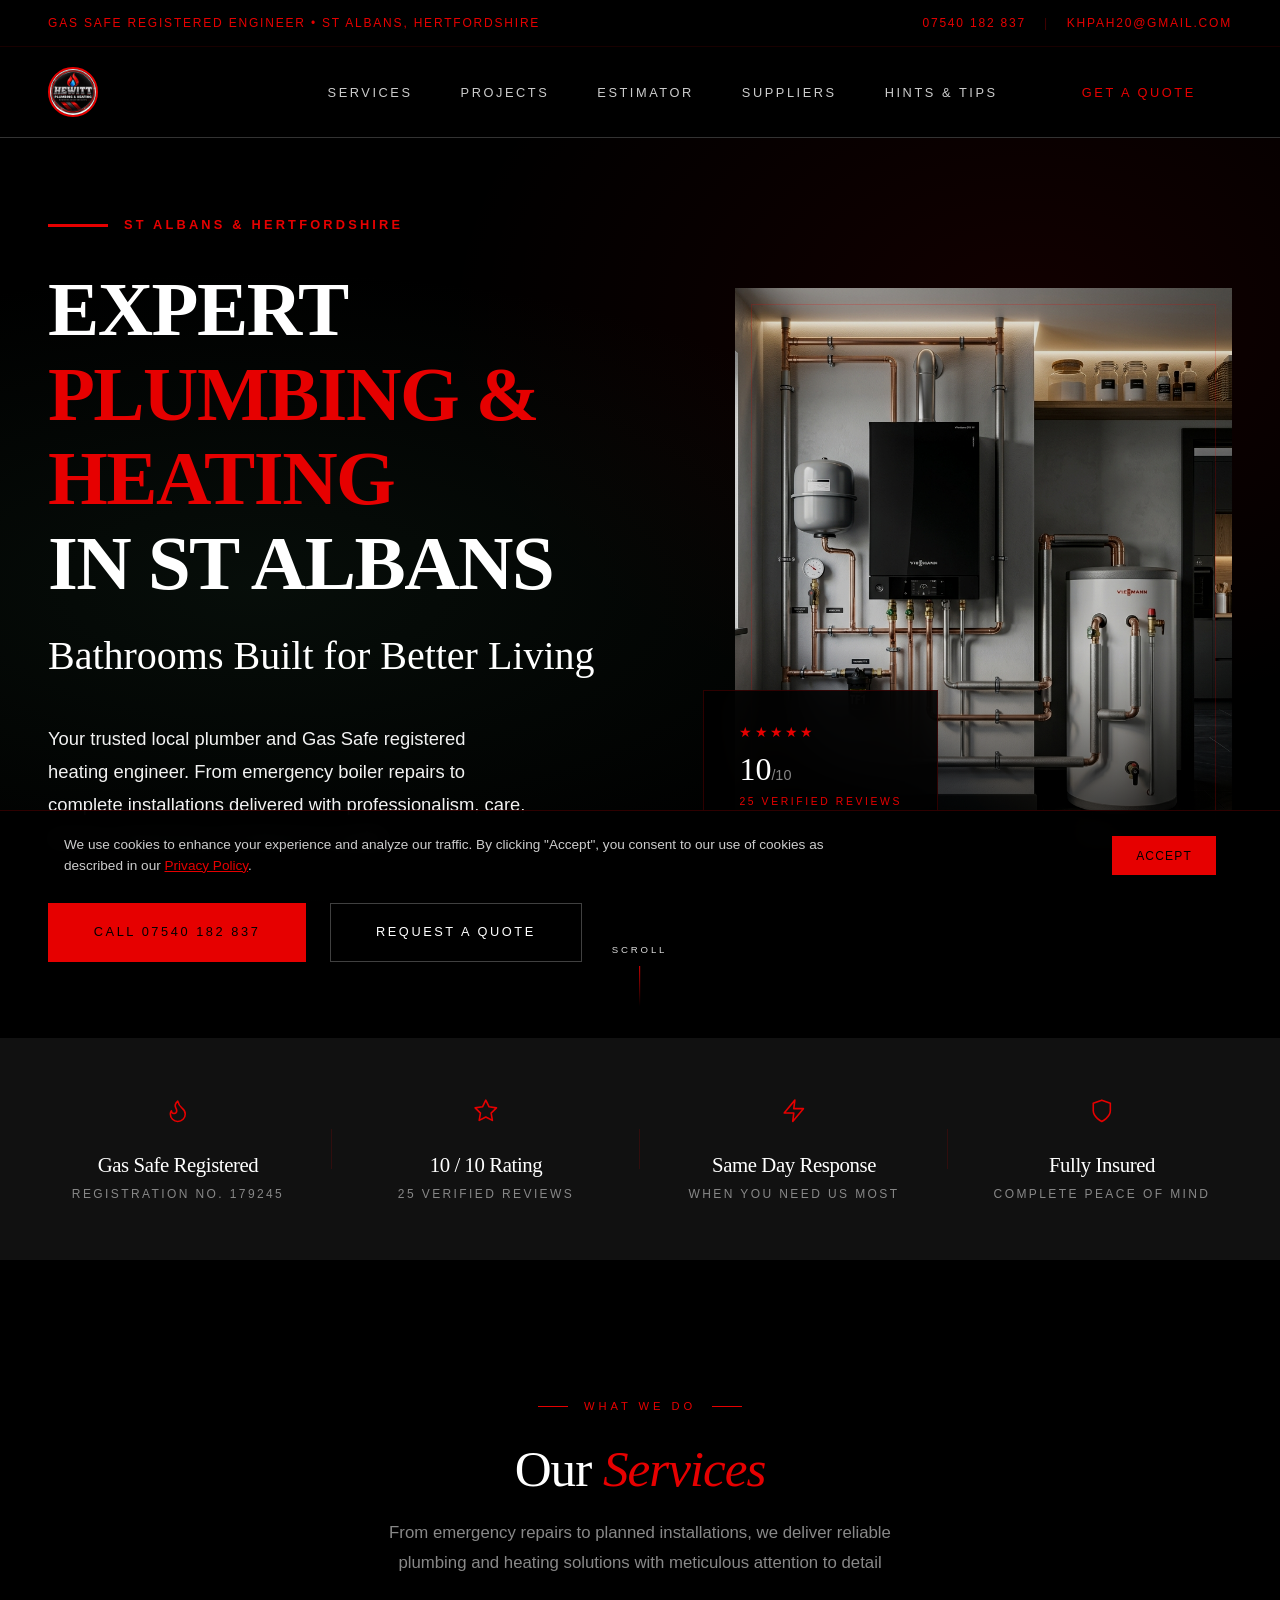
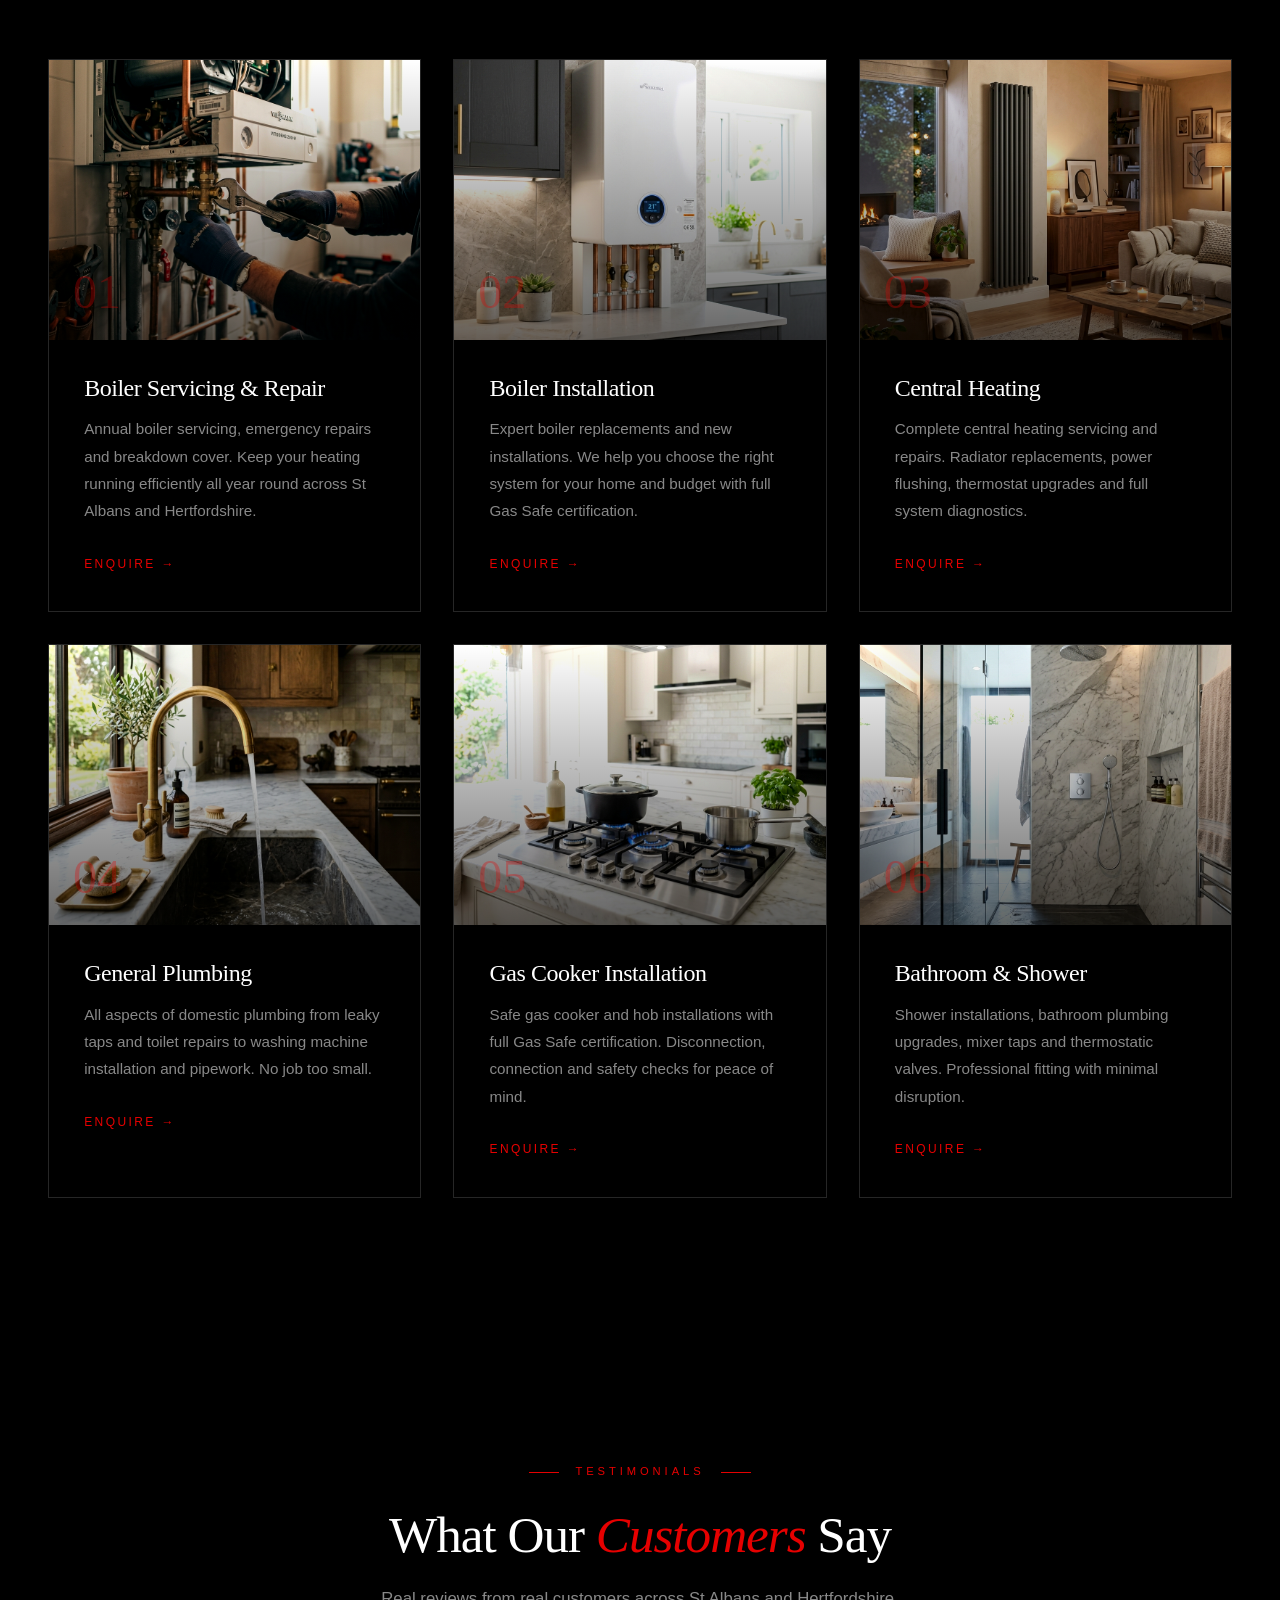
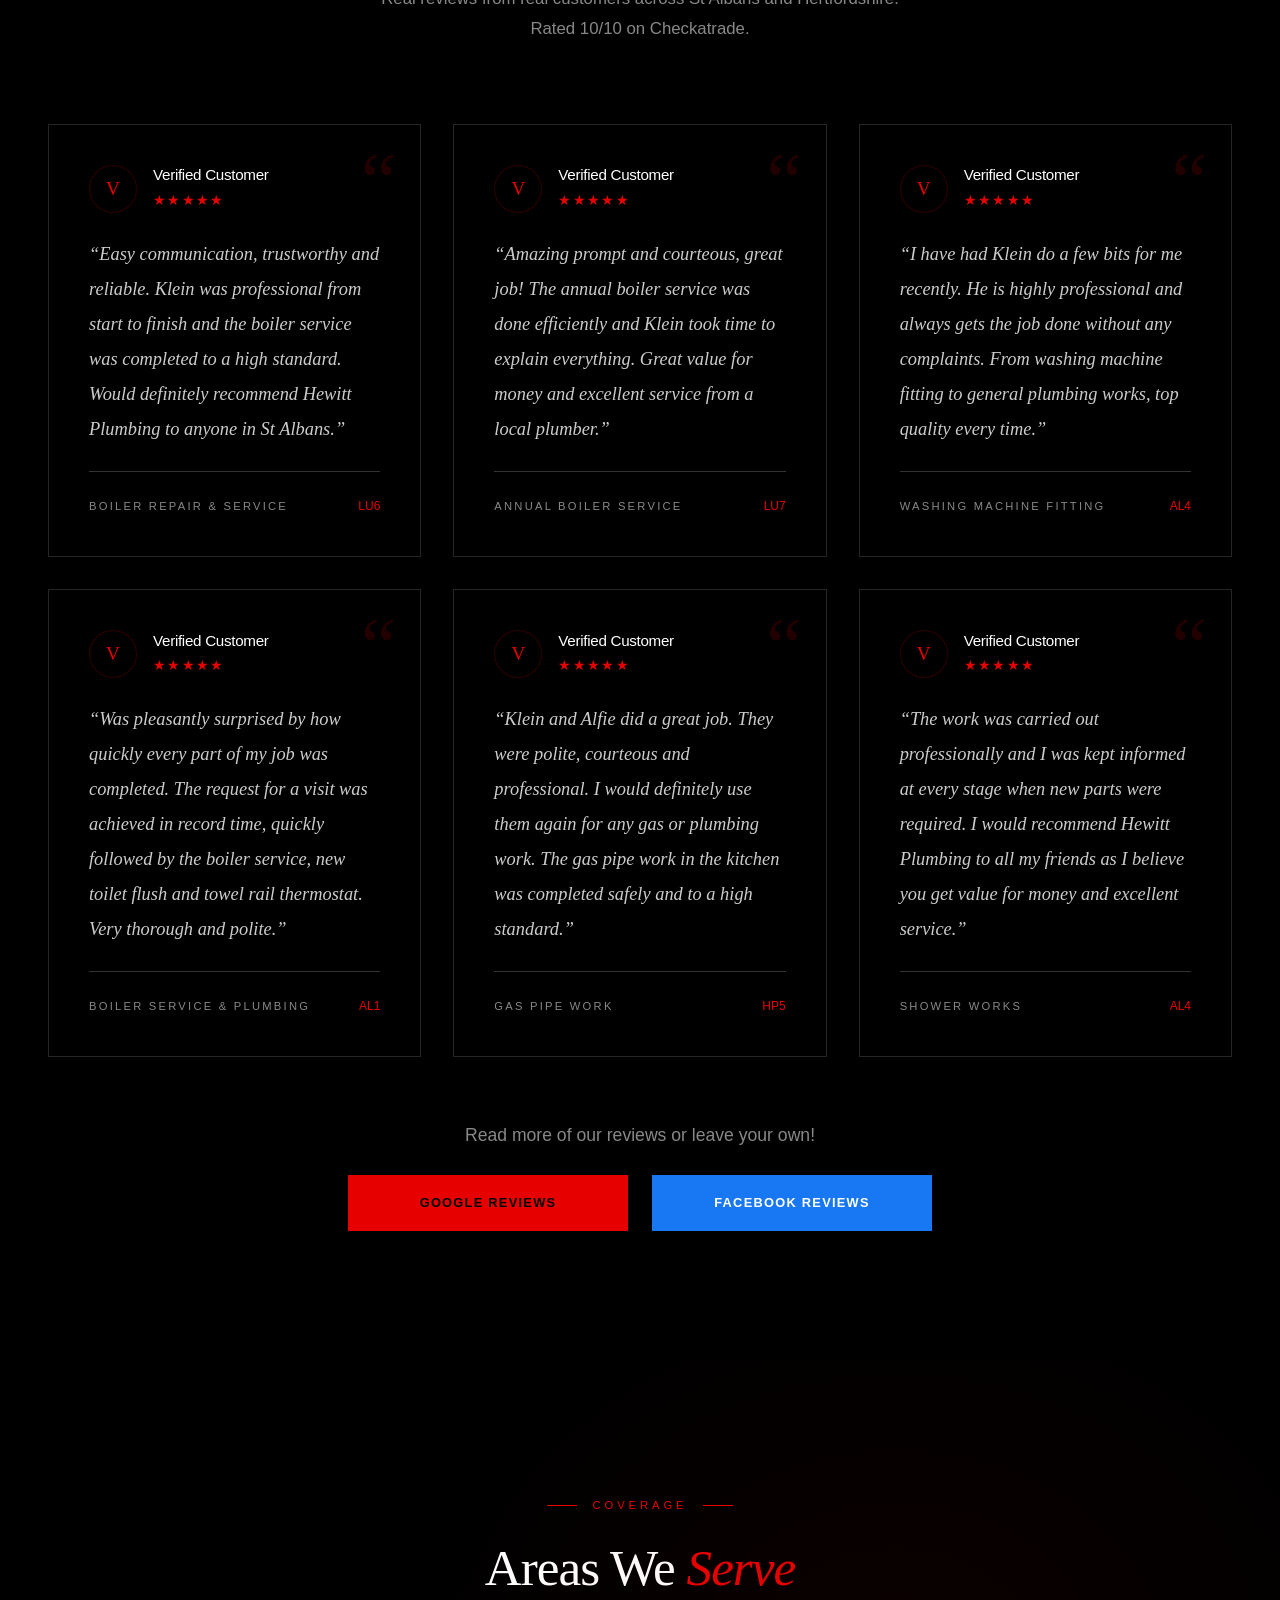
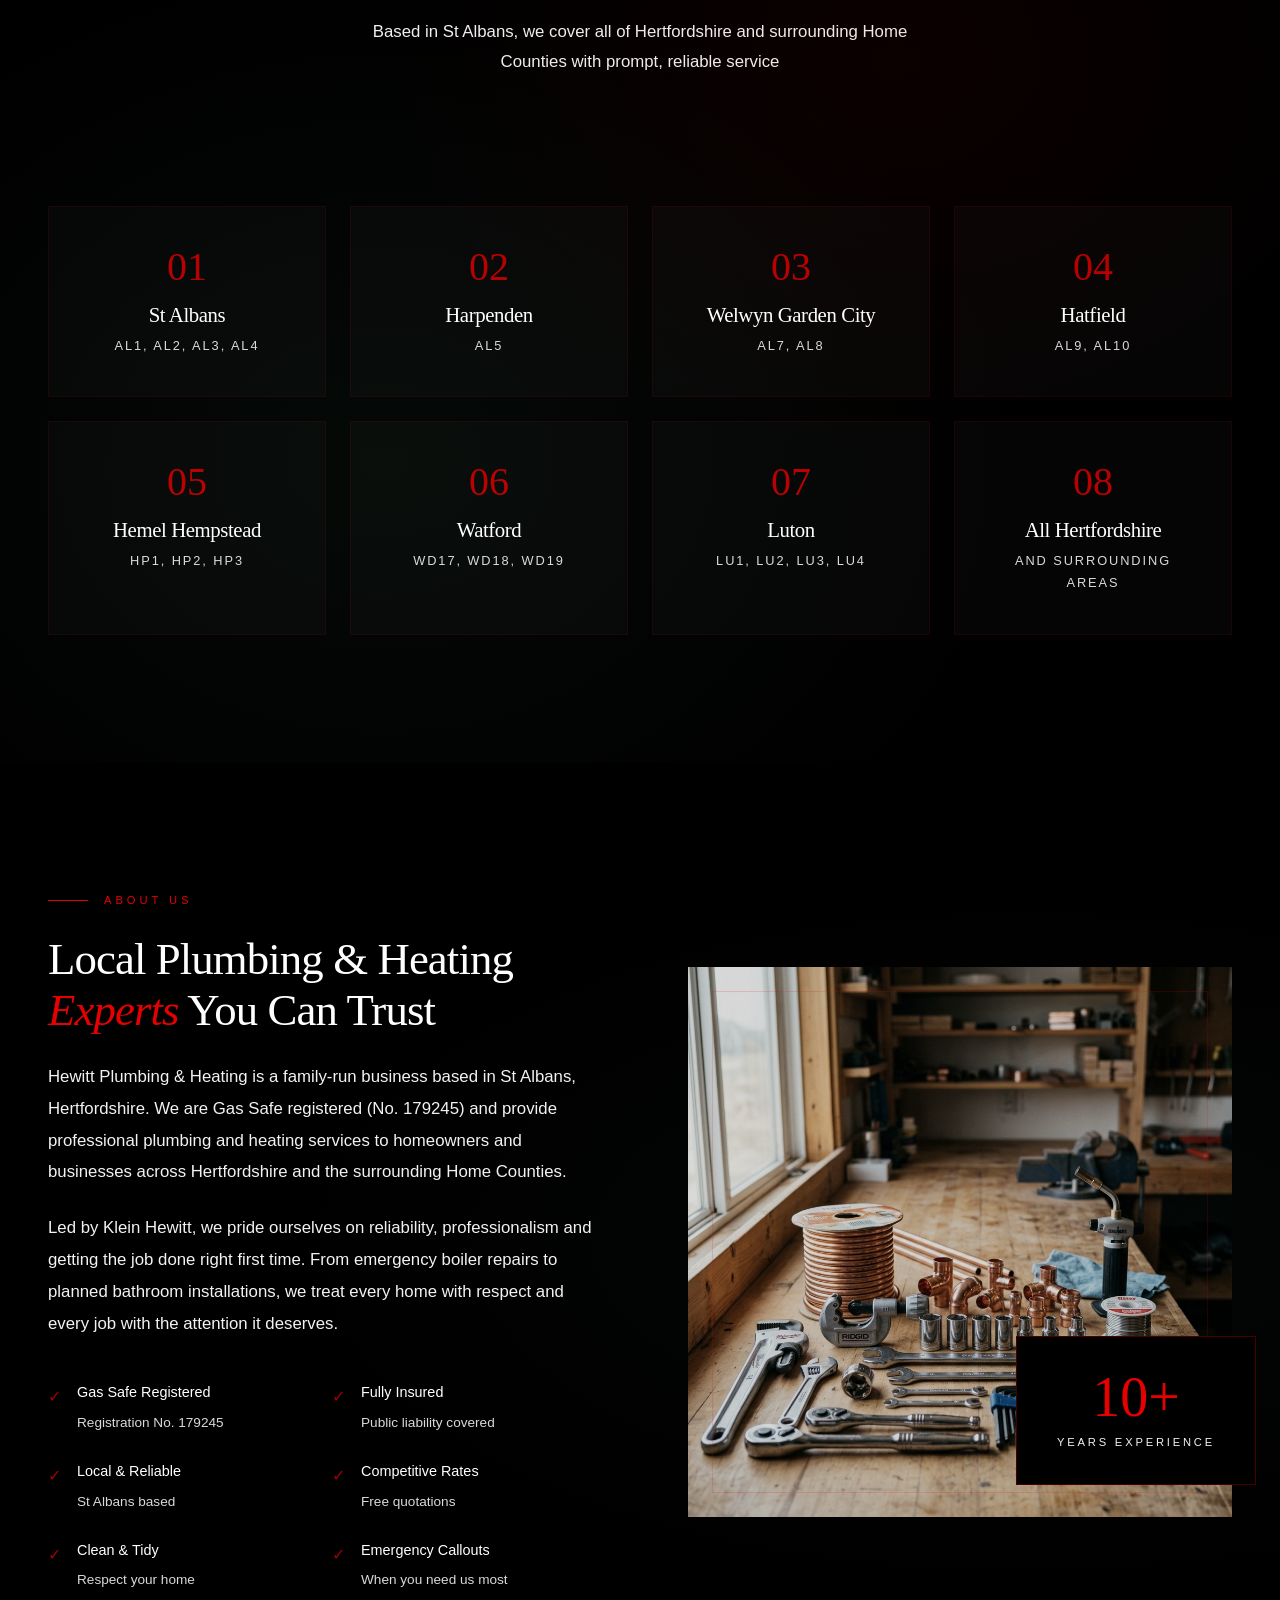
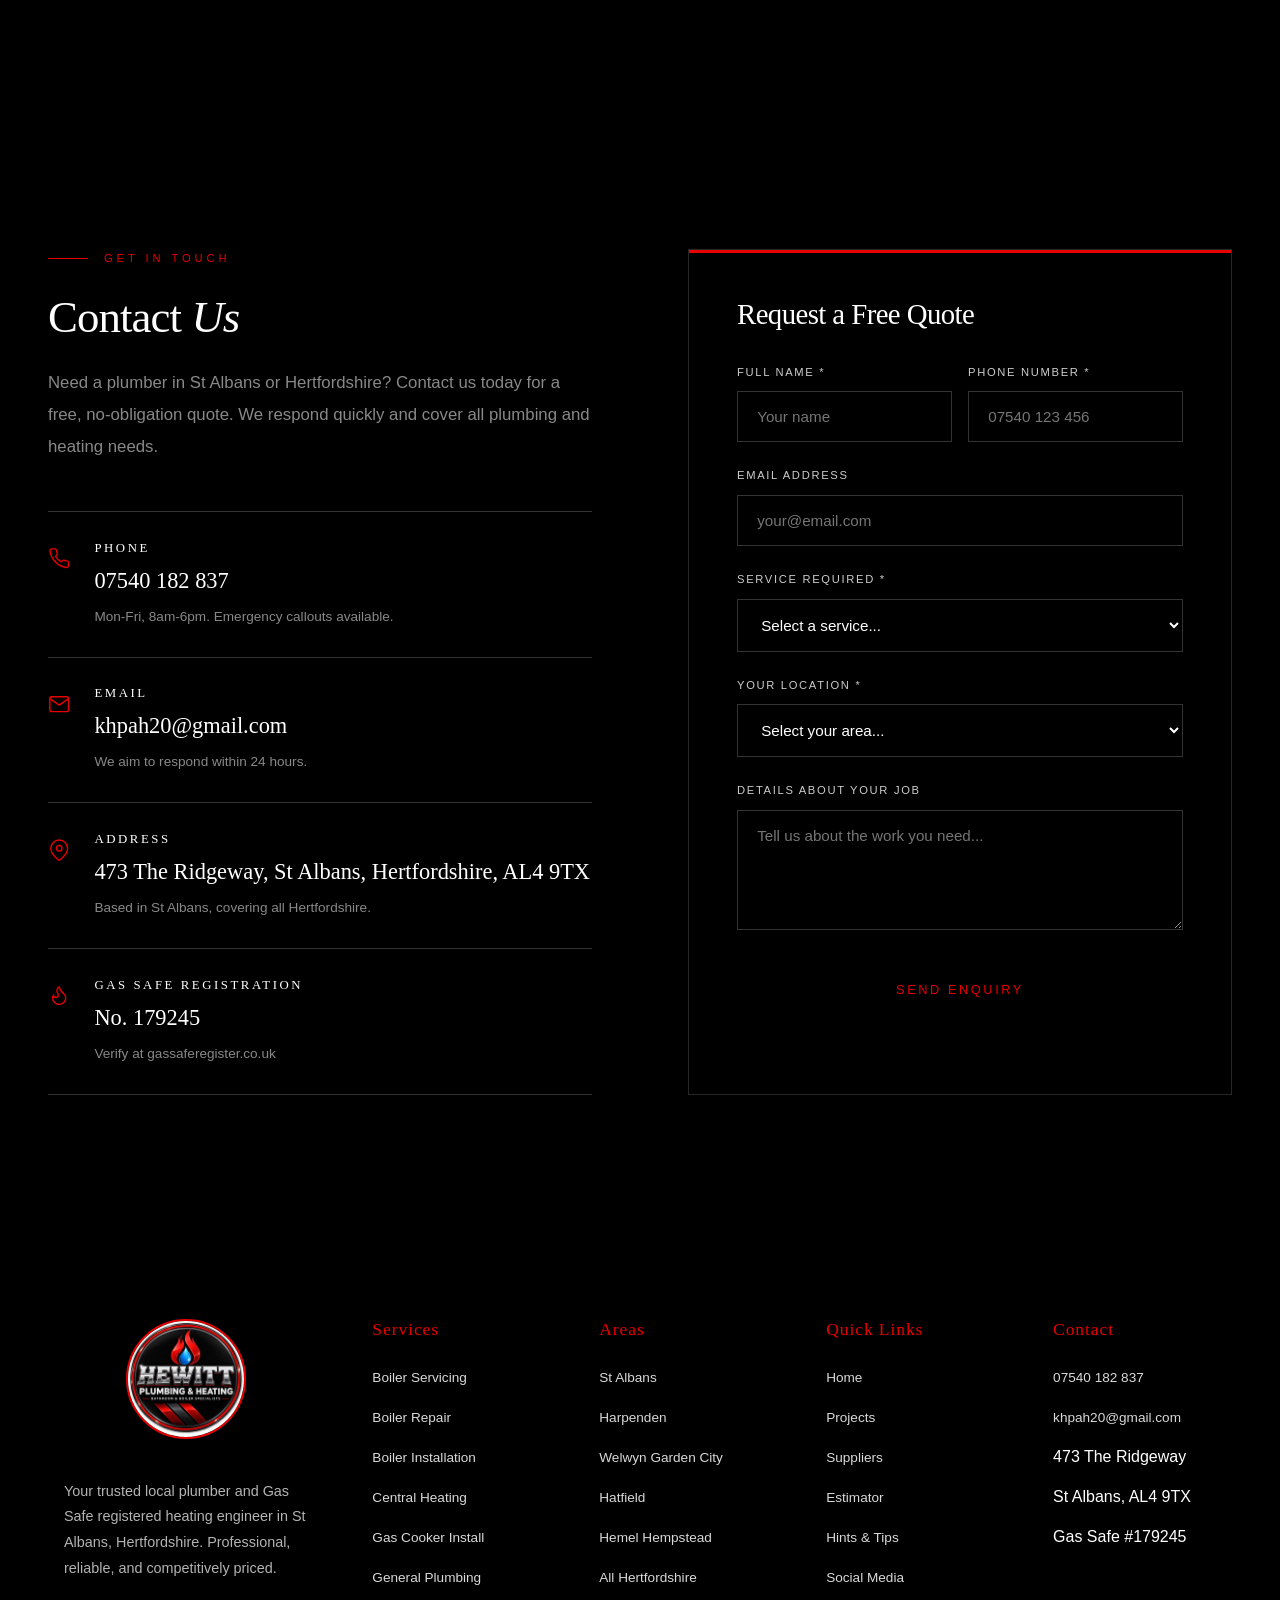
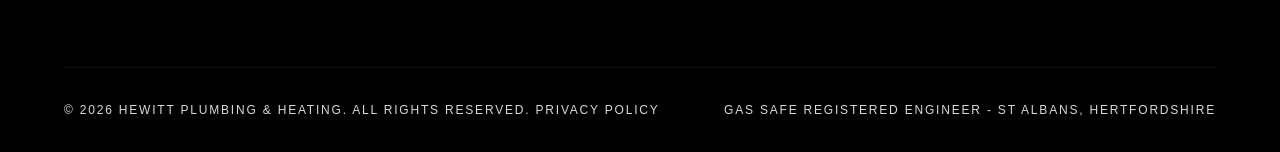
==== commit 3b58392a: "feat: Global footer standardization across all pages, removed orphaned files, injected strict CSP ta" ====
--- a/index.html
+++ b/index.html
@@ -1,6 +1,7 @@
 <!DOCTYPE html>
 <html lang="en">
 <head>
+    <meta http-equiv="Content-Security-Policy" content="default-src 'self'; img-src 'self' data: https://images.unsplash.com https://www.wolseley.co.uk https://www.lussostone.com https://www.vaillant.co.uk https://deluxebathrooms.ie https://media.screwfix.com https://a.storyblok.com https://underfloorheating-direct.com https://www.worcester-bosch.co.uk; style-src 'self' 'unsafe-inline' https://fonts.googleapis.com; font-src 'self' https://fonts.gstatic.com; script-src 'self' 'unsafe-inline' https://cdnjs.cloudflare.com https://static.elfsight.com https://core.elfsight.com;">
     <meta charset="UTF-8">
     <meta name="viewport" content="width=device-width, initial-scale=1.0">
     <title>Hewitt Plumbing & Heating | Expert Plumber in St Albans, Hertfordshire</title>
@@ -47,10 +48,10 @@
         ],
         "aggregateRating": {
             "@type": "AggregateRating",
-            "ratingValue": "10",
-            "reviewCount": "25"
+            "ratingValue": "5.0",
+            "reviewCount": "42"
         },
-        "priceRange": "Â£Â£"
+        "priceRange": "£££"
     }
     </script>
 
@@ -312,23 +313,6 @@
         .btn-submit { width: 100%; background: var(--bg-black); color: var(--brand-red); padding: 1.2rem; border: 1px solid var(--bg-black); font-size: 0.8rem; font-weight: 500; text-transform: uppercase; letter-spacing: 0.2em; cursor: pointer; transition: var(--transition-medium); display: flex; align-items: center; justify-content: center; gap: 0.8rem; font-family: 'Inter', sans-serif; margin-top: 0.5rem; }
         .btn-submit:hover { background: var(--brand-red); color: var(--bg-black); border-color: var(--brand-red); }
 
-        /* FOOTER */
-        footer { background: var(--bg-black); color: var(--text-light); padding: 6rem 3rem 3rem; position: relative; overflow: hidden; }
-        footer::before { content: ''; position: absolute; top: 0; left: 0; right: 0; height: 1px; background: linear-gradient(to right, transparent, rgba(230, 0, 0, 0.3), transparent); }
-        .footer-grid { max-width: 1400px; margin: 0 auto; display: grid; grid-template-columns: 2fr 1fr 1fr 1fr; gap: 4rem; margin-bottom: 4rem; position: relative; z-index: 1; }
-        .footer-brand .logo-text .brand { color: var(--text-light); font-size: 1.4rem; }
-        .footer-brand .logo-text .tagline { color: rgba(255, 255, 255, 0.85); }
-        .footer-brand { text-align: center; }
-        .footer-brand p { margin: 0 auto; margin-top: 1.5rem; margin-top: 1.5rem; color: rgba(255, 255, 255, 0.85); font-size: 0.95rem; line-height: 1.9; font-weight: 300; max-width: 320px; }
-        .footer-col h4 { font-family: 'Oswald', serif; font-size: 1.1rem; color: var(--brand-red); margin-bottom: 1.5rem; font-weight: 400; letter-spacing: 0.05em; }
-        .footer-col ul { list-style: none; }
-        .footer-col ul li { margin-bottom: 0.8rem; }
-        .footer-col ul li a { color: rgba(255, 255, 255, 0.85); text-decoration: none; font-size: 0.85rem; transition: var(--transition-fast); font-weight: 300; }
-        .footer-col ul li a:hover { color: var(--brand-red); padding-left: 5px; }
-        .footer-bottom { max-width: 1400px; margin: 0 auto; padding-top: 2rem; border-top: 1px solid rgba(255, 255, 255, 0.05); display: flex; justify-content: space-between; align-items: center; flex-wrap: wrap; gap: 1rem; font-size: 0.75rem; color: rgba(255, 255, 255, 0.85); text-transform: uppercase; letter-spacing: 0.15em; }
-        .footer-bottom a { color: rgba(255, 255, 255, 0.85); text-decoration: none; transition: var(--transition-fast); }
-        .footer-bottom a:hover { color: var(--brand-red); }
-
         /* ACCESSIBILITY & UTILS */
         :focus-visible { outline: 3px solid var(--brand-red); outline-offset: 3px; }
         .skip-link { position: absolute; left: -9999px; top: auto; width: 1px; height: 1px; overflow: hidden; z-index: 100000; }
@@ -401,6 +385,30 @@
     }
 
     </style>
+
+<style id="global-footer-css">
+    footer { background: var(--bg-black); color: var(--text-light); padding: 6rem 5% 2rem; position: relative; overflow: hidden; margin-top: auto; }
+    .footer-grid { max-width: 1400px; margin: 0 auto; display: grid; grid-template-columns: 1.5fr 1fr 1fr 1fr 1fr; gap: 4rem; margin-bottom: 4rem; position: relative; z-index: 1; }
+    .footer-brand .logo-text .brand { color: var(--text-light); font-size: 1.4rem; }
+    .footer-brand .logo-text .tagline { color: rgba(255, 255, 255, 0.85); }
+    .footer-brand p { color: rgba(255, 255, 255, 0.7); margin-top: 1.5rem; line-height: 1.8; font-size: 0.9rem; }
+    .footer-col h4 { font-family: 'Oswald', serif; font-size: 1.1rem; color: var(--brand-red); margin-bottom: 1.5rem; font-weight: 400; letter-spacing: 0.05em; }
+    .footer-col ul { list-style: none; padding: 0; margin: 0; }
+    .footer-col ul li { margin-bottom: 0.8rem; }
+    .footer-col ul li a { color: rgba(255, 255, 255, 0.85); text-decoration: none; font-size: 0.85rem; transition: var(--transition-fast, 0.3s ease); font-weight: 300; display: inline-block; }
+    .footer-col ul li a:hover { color: var(--brand-red); padding-left: 5px; }
+    .footer-bottom { max-width: 1400px; margin: 0 auto; padding-top: 2rem; border-top: 1px solid rgba(255, 255, 255, 0.05); display: flex; justify-content: space-between; align-items: center; flex-wrap: wrap; gap: 1rem; font-size: 0.75rem; color: rgba(255, 255, 255, 0.85); text-transform: uppercase; letter-spacing: 0.15em; }
+    .footer-bottom a { color: rgba(255, 255, 255, 0.85); text-decoration: none; transition: var(--transition-fast, 0.3s ease); }
+    .footer-bottom a:hover { color: var(--brand-red); }
+    
+    @media (max-width: 1024px) {
+        .footer-grid { grid-template-columns: 1fr 1fr; }
+    }
+    @media (max-width: 768px) {
+        .footer-grid { grid-template-columns: 1fr; gap: 2.5rem; }
+    }
+</style>
+
 </head>
 <body>
     <a href="#main-content" class="skip-link">Skip to main content</a>
@@ -896,50 +904,7 @@
     </section>
     </main>
 
-    <footer>
-        <div class="footer-grid">
-            <div class="footer-brand">
-                    <a href="index.html" class="logo"><img src="assets/images/logo-badge.jpg" alt="Hewitt Plumbing Logo" style="height: 120px; border-radius: 50%; border: 2px solid var(--brand-red); margin: 0 auto; display: block; margin-bottom: 1rem;"></a>
-                <p>Your trusted local plumber and Gas Safe registered heating engineer in St Albans, Hertfordshire. Professional, reliable, and competitively priced.</p>
-            </div>
-            <div class="footer-col">
-                <h4>Services</h4>
-                <ul>
-                    <li><a href="index.html#services">Boiler Servicing</a></li>
-                    <li><a href="index.html#services">Boiler Repair</a></li>
-                    <li><a href="index.html#services">Boiler Installation</a></li>
-                    <li><a href="index.html#services">Central Heating</a></li>
-                    <li><a href="index.html#services">Gas Cooker Install</a></li>
-                    <li><a href="index.html#services">General Plumbing</a></li>
-                </ul>
-            </div>
-            <div class="footer-col">
-                <h4>Areas</h4>
-                <ul>
-                    <li><a href="index.html#areas">St Albans</a></li>
-                    <li><a href="index.html#areas">Harpenden</a></li>
-                    <li><a href="index.html#areas">Welwyn Garden City</a></li>
-                    <li><a href="index.html#areas">Hatfield</a></li>
-                    <li><a href="index.html#areas">Hemel Hempstead</a></li>
-                    <li><a href="index.html#areas">All Hertfordshire</a></li>
-                </ul>
-            </div>
-            <div class="footer-col">
-                <h4>Contact</h4>
-                <ul>
-                    <li><a href="tel:07540182837">07540 182 837</a></li>
-                    <li><a href="mailto:khpah20@gmail.com">khpah20@gmail.com</a></li>
-                    <li><span>473 The Ridgeway</span></li>
-                    <li><span>St Albans, AL4 9TX</span></li>
-                    <li><span>Gas Safe #179245</span></li>
-                </ul>
-            </div>
-        </div>
-        <div class="footer-bottom">
-            <div>&copy; 2026 Hewitt Plumbing & Heating. All rights reserved. <a href="privacy-policy.html">Privacy Policy</a></div>
-            <div>Gas Safe Registered Engineer - St Albans, Hertfordshire</div>
-        </div>
-    </footer>
+    
 
     <script>
         // Preloader
@@ -1030,6 +995,63 @@
             });
         });
     </script>
+
+    <footer>
+        <div class="footer-grid">
+            <div class="footer-brand">
+                    <a href="index.html" class="logo"><img src="assets/images/logo-badge.jpg" alt="Hewitt Plumbing Logo" style="height: 120px; border-radius: 50%; border: 2px solid var(--brand-red); margin: 0 auto; display: block; margin-bottom: 1rem;"></a>
+                <p>Your trusted local plumber and Gas Safe registered heating engineer in St Albans, Hertfordshire. Professional, reliable, and competitively priced.</p>
+            </div>
+            <div class="footer-col">
+                <h4>Services</h4>
+                <ul>
+                    <li><a href="index.html#services">Boiler Servicing</a></li>
+                    <li><a href="index.html#services">Boiler Repair</a></li>
+                    <li><a href="index.html#services">Boiler Installation</a></li>
+                    <li><a href="index.html#services">Central Heating</a></li>
+                    <li><a href="index.html#services">Gas Cooker Install</a></li>
+                    <li><a href="index.html#services">General Plumbing</a></li>
+                </ul>
+            </div>
+            <div class="footer-col">
+                <h4>Areas</h4>
+                <ul>
+                    <li><a href="index.html#areas">St Albans</a></li>
+                    <li><a href="index.html#areas">Harpenden</a></li>
+                    <li><a href="index.html#areas">Welwyn Garden City</a></li>
+                    <li><a href="index.html#areas">Hatfield</a></li>
+                    <li><a href="index.html#areas">Hemel Hempstead</a></li>
+                    <li><a href="index.html#areas">All Hertfordshire</a></li>
+                </ul>
+            </div>
+            <div class="footer-col">
+                <h4>Quick Links</h4>
+                <ul>
+                    <li><a href="index.html">Home</a></li>
+                    <li><a href="projects.html">Projects</a></li>
+                    <li><a href="suppliers.html">Suppliers</a></li>
+                    <li><a href="estimate.html">Estimator</a></li>
+                    <li><a href="tips.html">Hints & Tips</a></li>
+                    <li><a href="social-media.html">Social Media</a></li>
+                </ul>
+            </div>
+            <div class="footer-col">
+                <h4>Contact</h4>
+                <ul>
+                    <li><a href="tel:07540182837">07540 182 837</a></li>
+                    <li><a href="mailto:khpah20@gmail.com">khpah20@gmail.com</a></li>
+                    <li><span>473 The Ridgeway</span></li>
+                    <li><span>St Albans, AL4 9TX</span></li>
+                    <li><span>Gas Safe #179245</span></li>
+                </ul>
+            </div>
+        </div>
+        <div class="footer-bottom">
+            <div>&copy; 2026 Hewitt Plumbing & Heating. All rights reserved. <a href="privacy-policy.html">Privacy Policy</a></div>
+            <div>Gas Safe Registered Engineer - St Albans, Hertfordshire</div>
+        </div>
+    </footer>
+
 </body>
 </html>
 
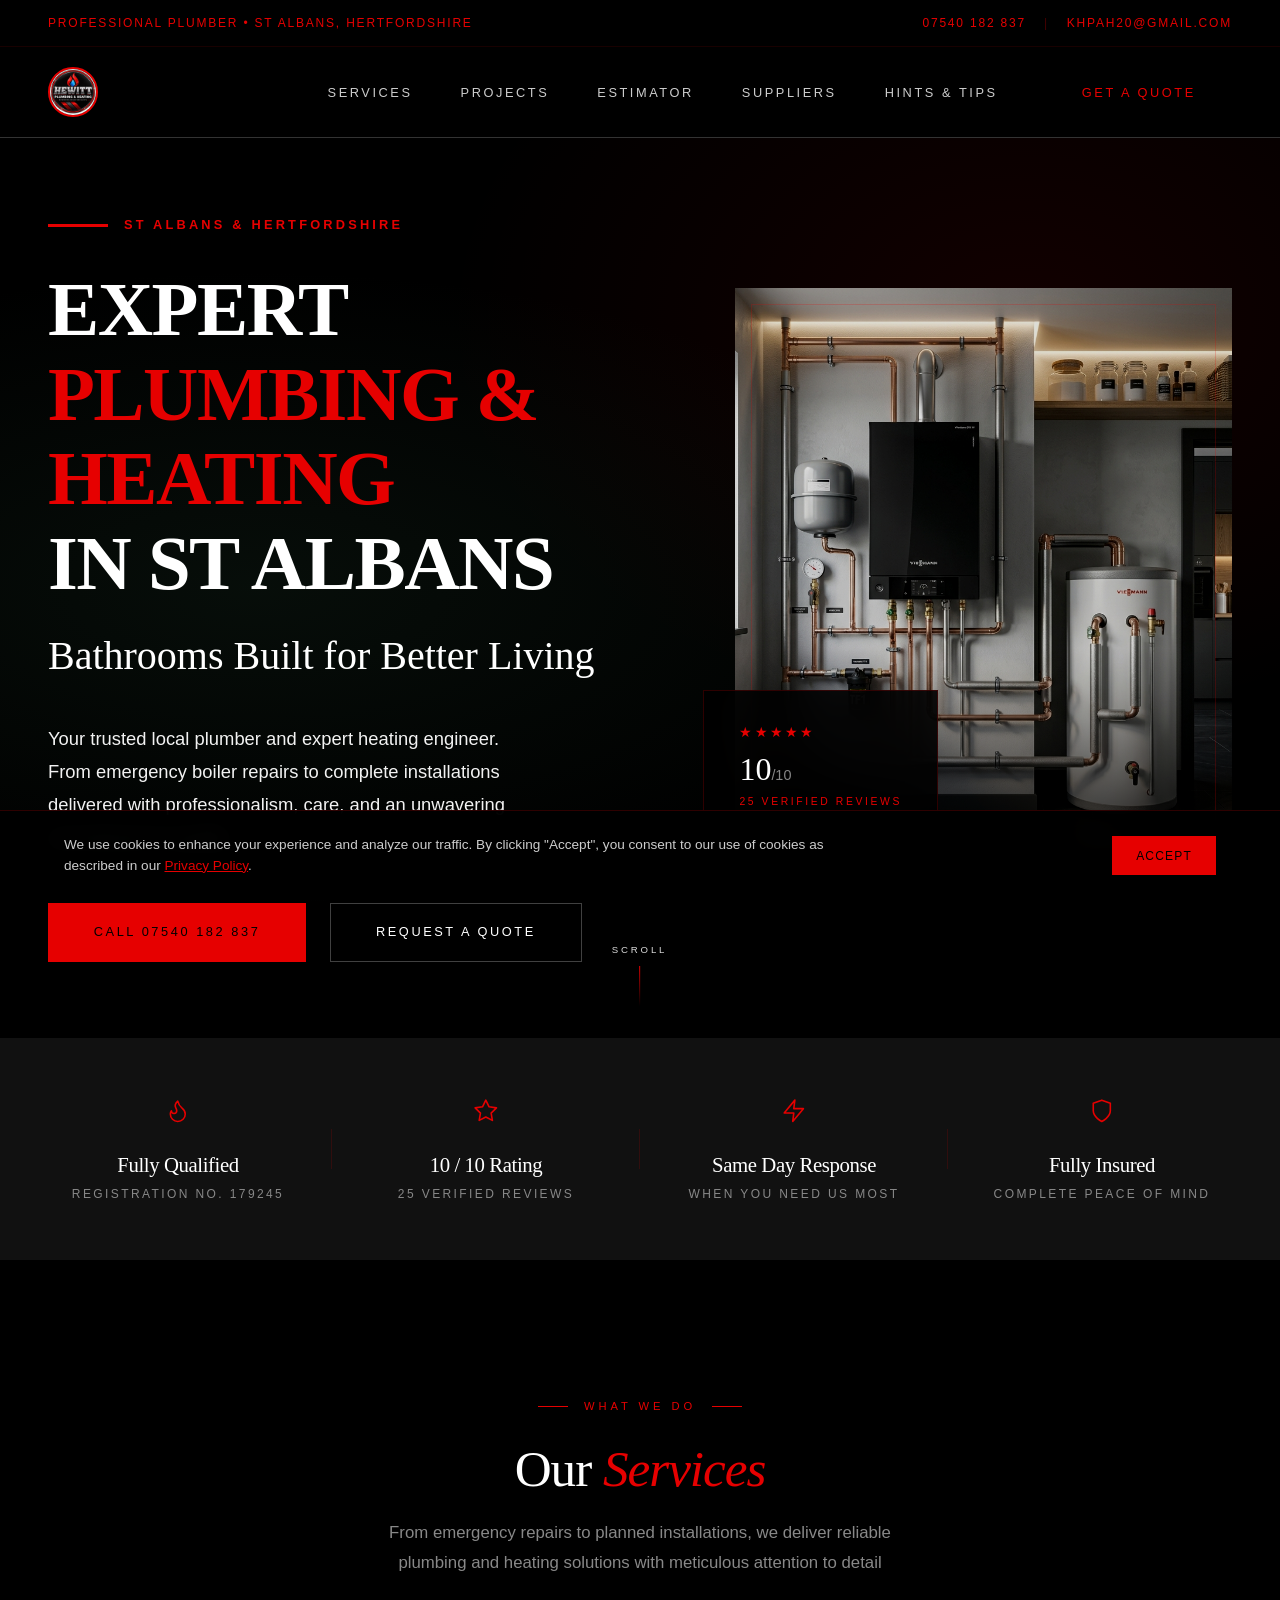
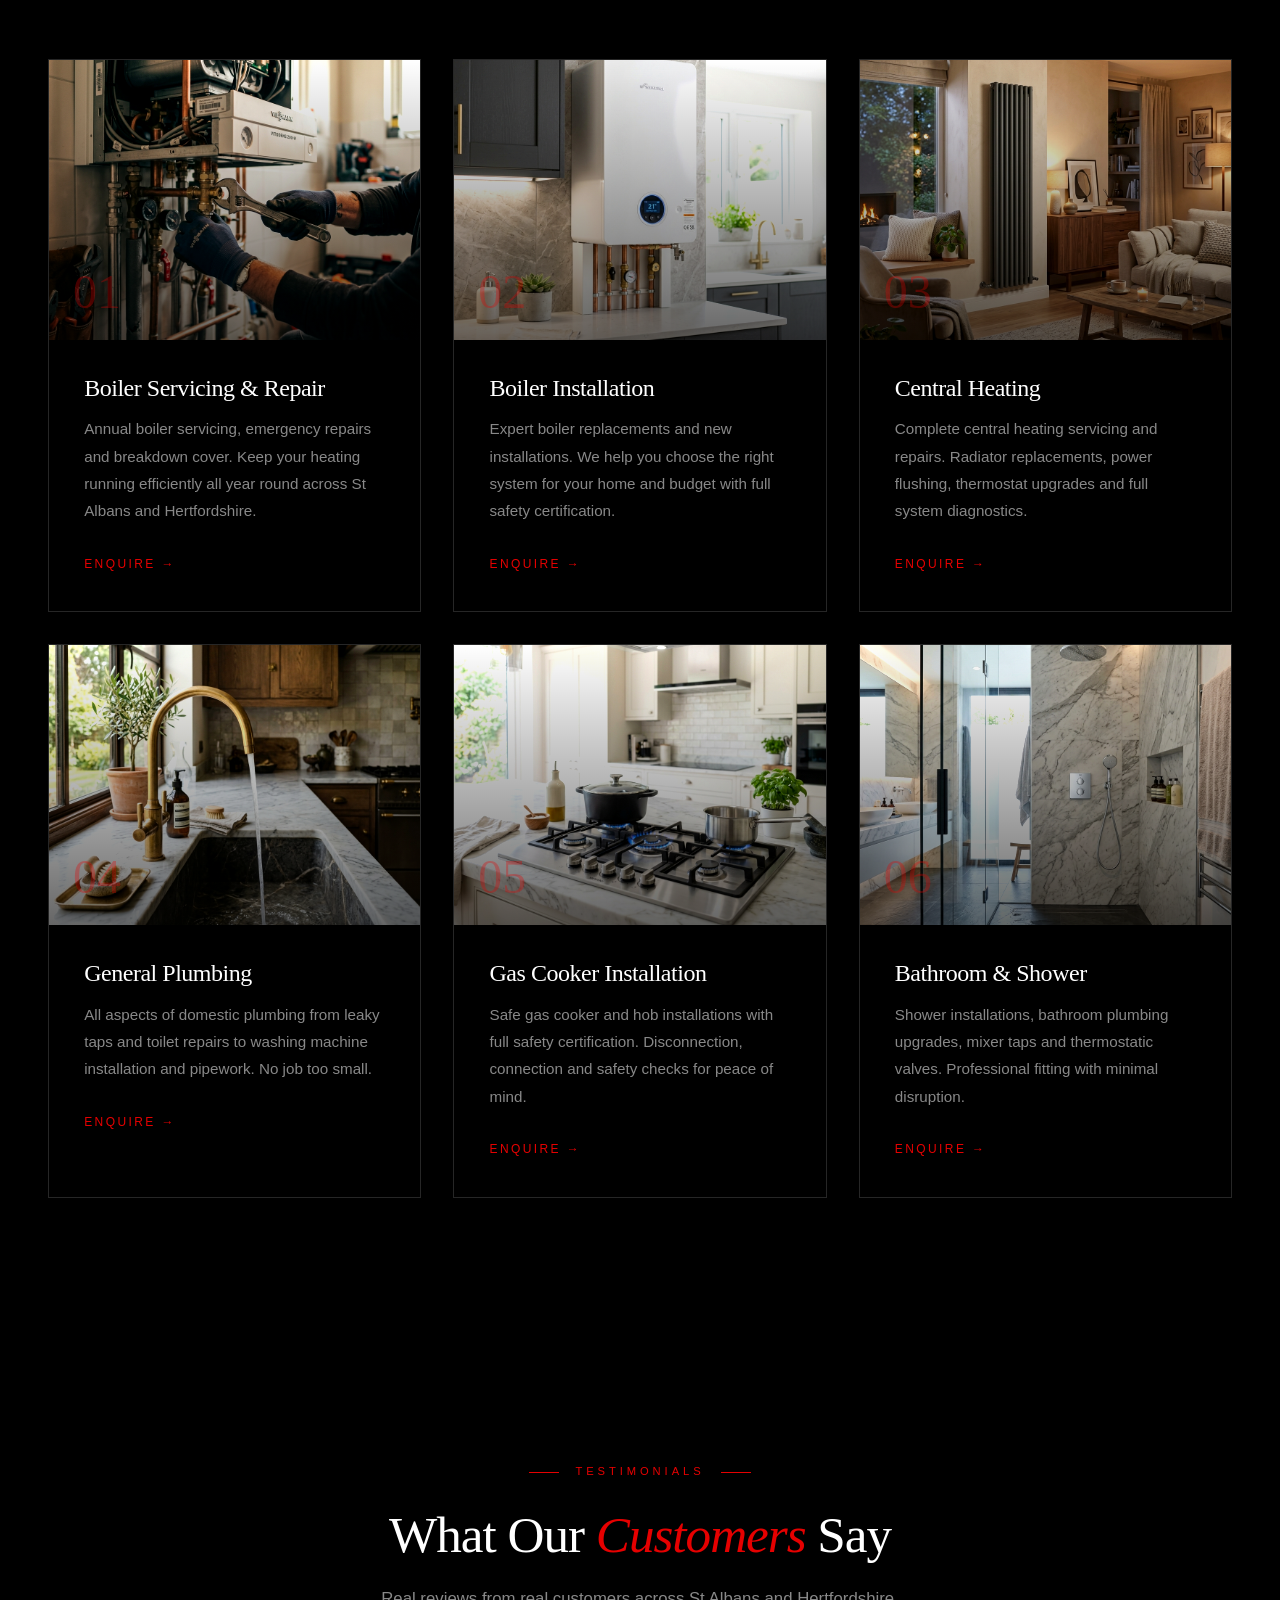
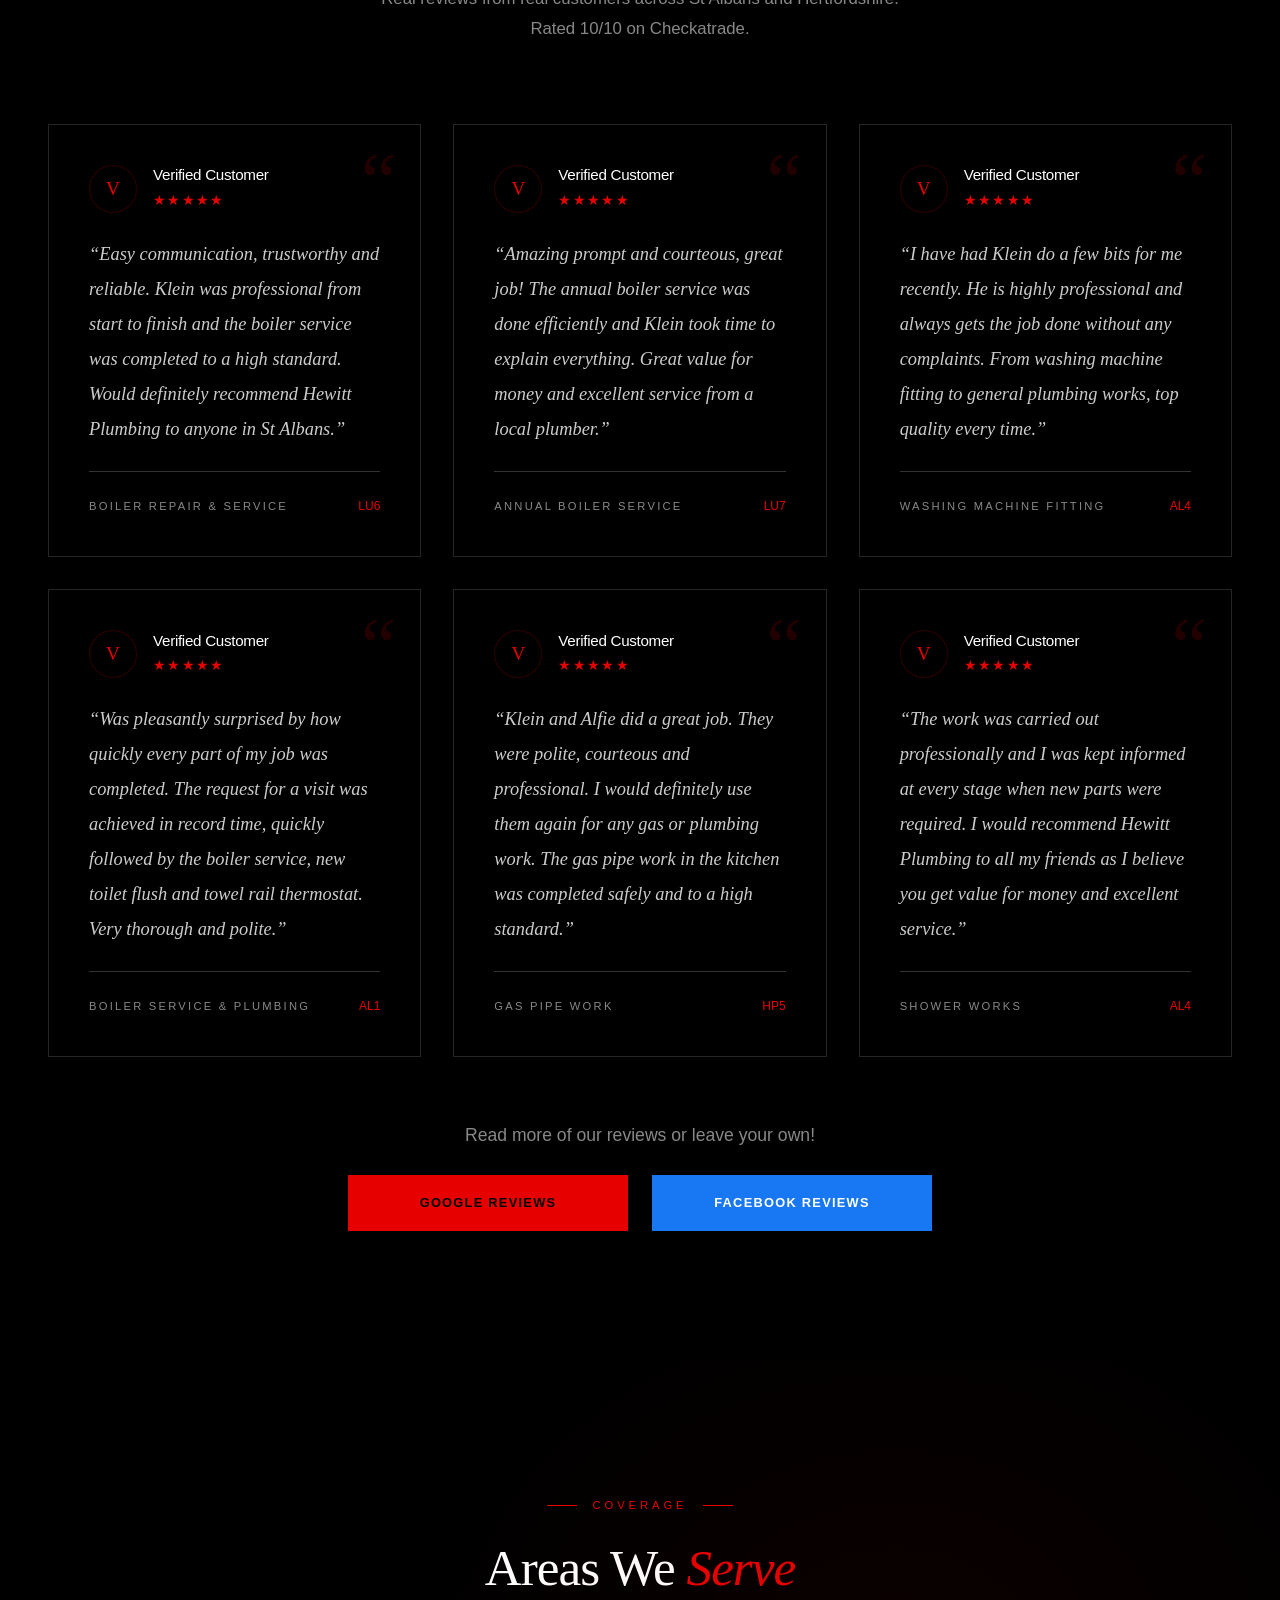
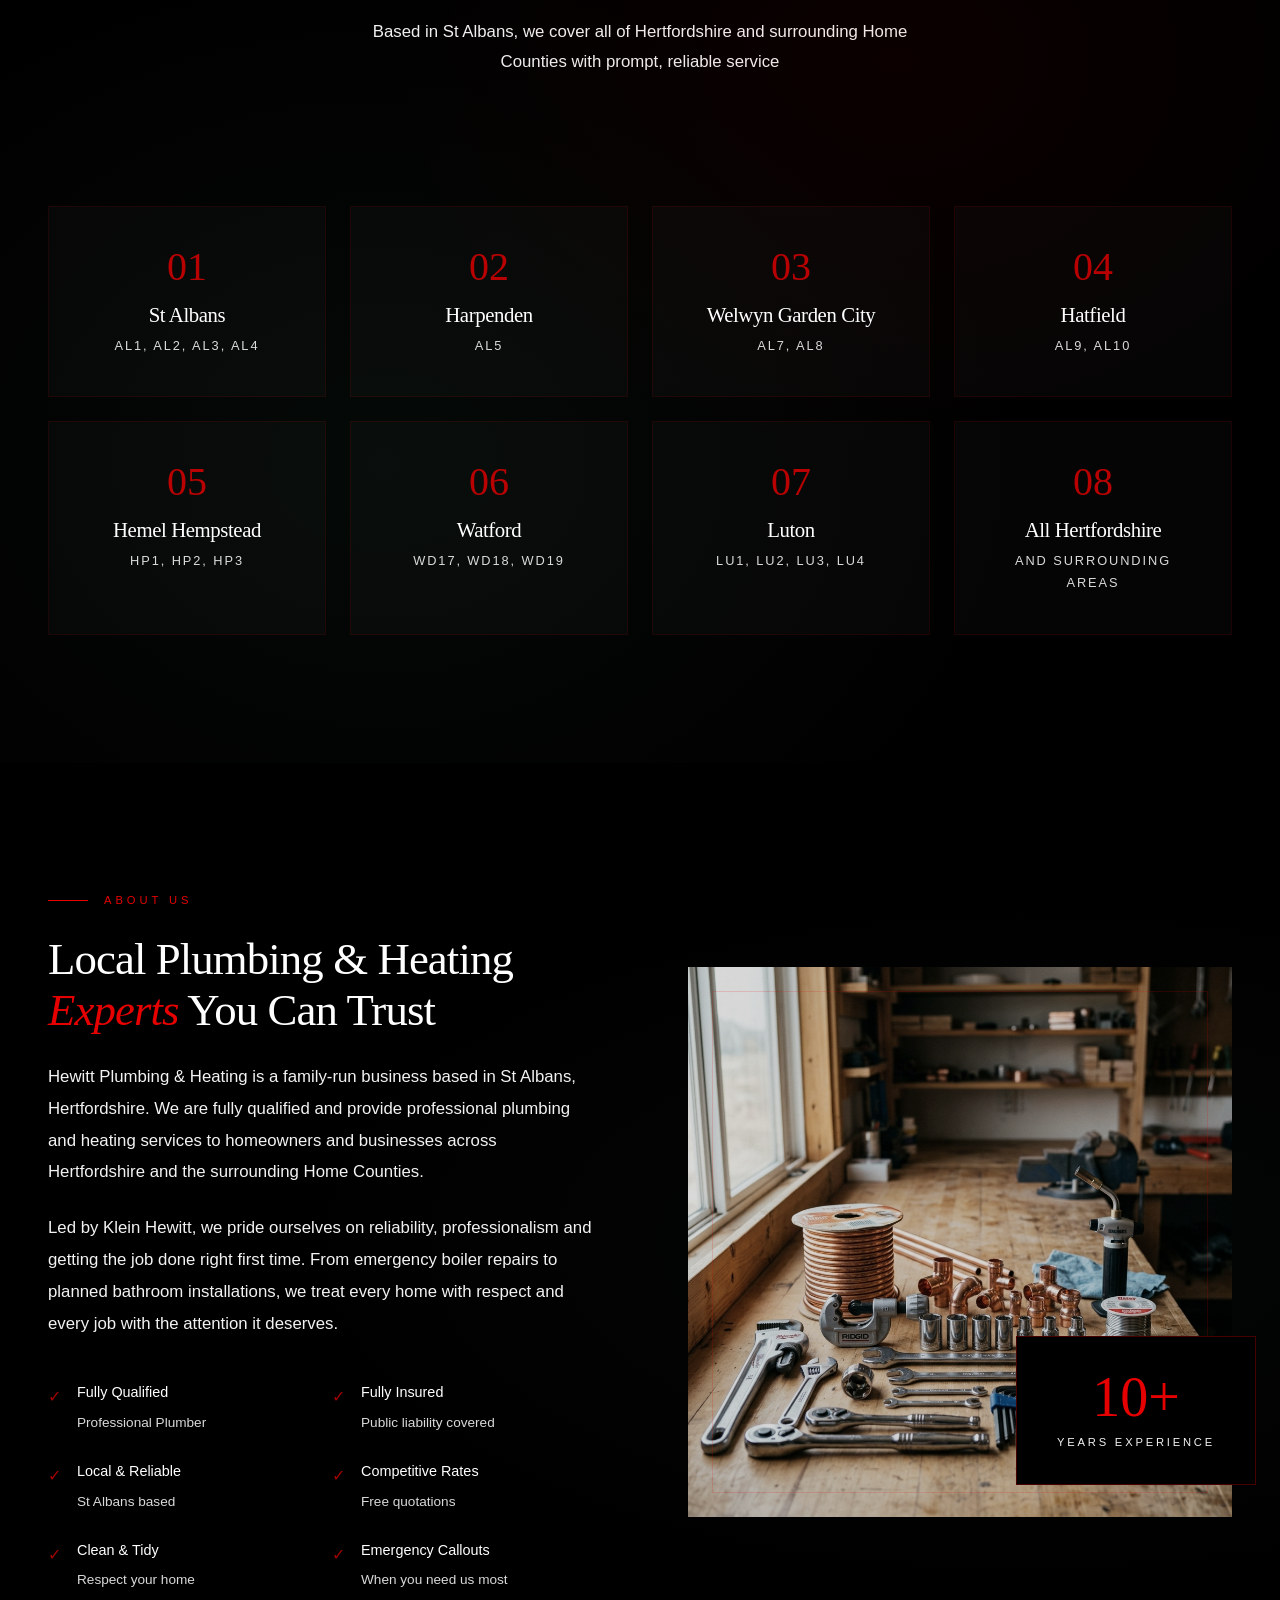
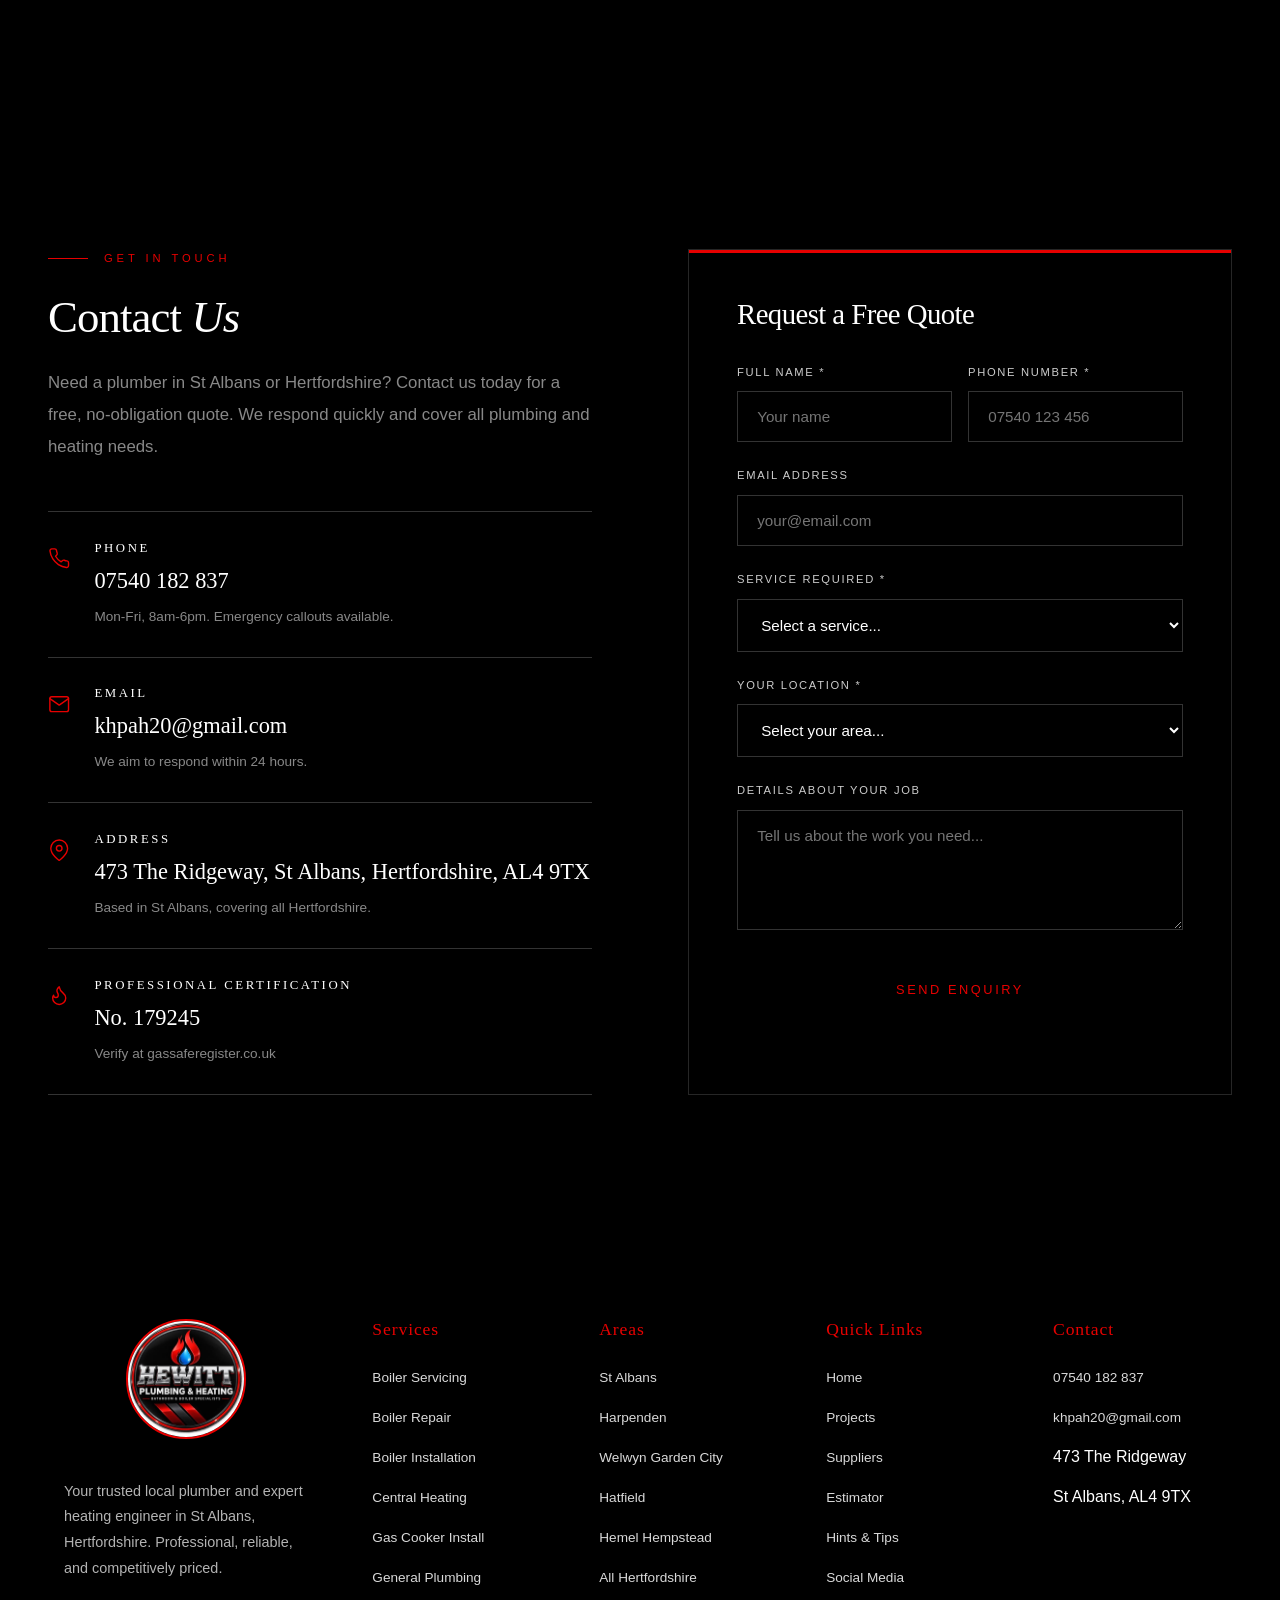
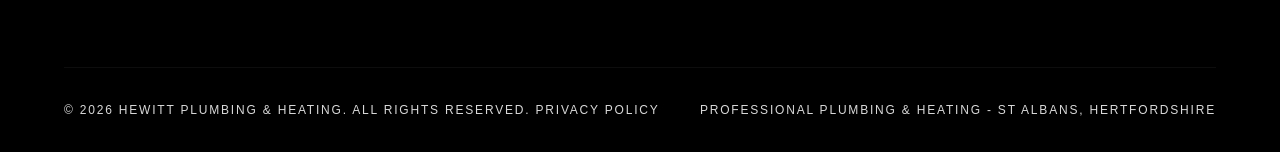
==== commit 8cfd34b6: "fix: Removed all references to Gas Safe registration across the entire site" ====
--- a/index.html
+++ b/index.html
@@ -5,12 +5,12 @@
     <meta charset="UTF-8">
     <meta name="viewport" content="width=device-width, initial-scale=1.0">
     <title>Hewitt Plumbing & Heating | Expert Plumber in St Albans, Hertfordshire</title>
-    <meta name="description" content="Hewitt Plumbing & Heating - Your trusted local St Albans Plumber and Gas Safe registered heating engineer. Expert boiler repairs, servicing, installations, and general plumbing across Hertfordshire. Call 07540 182 837.">
+    <meta name="description" content="Hewitt Plumbing & Heating - Your trusted local St Albans Plumber and expert heating engineer. Expert boiler repairs, servicing, installations, and general plumbing across Hertfordshire. Call 07540 182 837.">
     <link rel="canonical" href="https://www.hewittplumbing.co.uk/" />
     
     <!-- Open Graph & Twitter Cards -->
     <meta property="og:title" content="Hewitt Plumbing & Heating | Expert Plumber in St Albans, Hertfordshire">
-    <meta property="og:description" content="Your trusted local plumber and Gas Safe registered heating engineer in St Albans, Hertfordshire.">
+    <meta property="og:description" content="Your trusted local plumber and expert heating engineer in St Albans, Hertfordshire.">
     <meta property="og:url" content="https://www.hewittplumbing.co.uk/">
     <meta property="og:type" content="website">
     <meta name="twitter:card" content="summary_large_image">
@@ -432,7 +432,7 @@
 
     <header>
     <div class="top-bar">
-        <div style="color: var(--brand-red); font-weight: 500;">Gas Safe Registered Engineer &bull; St Albans, Hertfordshire</div>
+        <div style="color: var(--brand-red); font-weight: 500;">Professional Plumber &bull; St Albans, Hertfordshire</div>
         <div>
             <a href="tel:07540182837">07540 182 837</a>
             <span class="divider">|</span>
@@ -465,7 +465,7 @@
                 <div class="hero-label">St Albans & Hertfordshire</div>
                 <h1>Expert<br><em>Plumbing & Heating</em><br>In St&nbsp;Albans</h1>
                 <span class="script-accent">Bathrooms Built for Better Living</span>
-                <p class="subtitle">Your trusted local plumber and Gas Safe registered heating engineer. From emergency boiler repairs to complete installations delivered with professionalism, care, and an unwavering commitment to quality.</p>
+                <p class="subtitle">Your trusted local plumber and expert heating engineer. From emergency boiler repairs to complete installations delivered with professionalism, care, and an unwavering commitment to quality.</p>
                 <div class="hero-cta-group">
                     <a href="tel:07540182837" class="btn-primary">Call 07540 182 837</a>
                     <a href="index.html#quote-form" class="btn-secondary">Request a Quote</a>
@@ -493,7 +493,7 @@
         <div class="trust-container">
             <div class="trust-item reveal">
                 <div class="icon"><svg xmlns="http://www.w3.org/2000/svg" width="1em" height="1em" viewBox="0 0 24 24" fill="none" stroke="var(--brand-red)" stroke-width="1.5" stroke-linecap="round" stroke-linejoin="round"><path d="M8.5 14.5A2.5 2.5 0 0 0 11 12c0-1.38-.5-2-1-3-1.072-2.143-.224-4.054 2-6 .5 2.5 2 4.9 4 6.5 2 1.6 3 3.5 3 5.5a7 7 0 1 1-14 0c0-1.153.433-2.294 1-3a2.5 2.5 0 0 0 2.5 2.5z"></path></svg></div>
-                <h4>Gas Safe Registered</h4>
+                <h4>Fully Qualified</h4>
                 <p>Registration No. 179245</p>
             </div>
             <div class="trust-item reveal reveal-delay-1">
@@ -523,7 +523,7 @@
         <div class="services-grid">
             <div class="service-card reveal">
                 <div class="service-img">
-                    <img src="assets/images/boiler_servicing.png" alt="Gas Safe heating engineer repairing a boiler in Hertfordshire" width="600" height="400" loading="lazy">
+                    <img src="assets/images/boiler_servicing.png" alt="expert heating engineer repairing a boiler in Hertfordshire" width="600" height="400" loading="lazy">
                     <div class="overlay"><span class="number">01</span></div>
                 </div>
                 <div class="service-content">
@@ -539,7 +539,7 @@
                 </div>
                 <div class="service-content">
                     <h3>Boiler Installation</h3>
-                    <p>Expert boiler replacements and new installations. We help you choose the right system for your home and budget with full Gas Safe certification.</p>
+                    <p>Expert boiler replacements and new installations. We help you choose the right system for your home and budget with full safety certification.</p>
                     <a href="index.html#quote-form" class="service-link">Enquire &rarr;</a>
                 </div>
             </div>
@@ -572,7 +572,7 @@
                 </div>
                 <div class="service-content">
                     <h3>Gas Cooker Installation</h3>
-                    <p>Safe gas cooker and hob installations with full Gas Safe certification. Disconnection, connection and safety checks for peace of mind.</p>
+                    <p>Safe gas cooker and hob installations with full safety certification. Disconnection, connection and safety checks for peace of mind.</p>
                     <a href="index.html#quote-form" class="service-link">Enquire &rarr;</a>
                 </div>
             </div>
@@ -765,12 +765,12 @@
             <div class="about-content">
                 <div class="label">About Us</div>
                 <h2>Local Plumbing & Heating <em>Experts</em> You Can Trust</h2>
-                <p>Hewitt Plumbing & Heating is a family-run business based in St Albans, Hertfordshire. We are Gas Safe registered (No. 179245) and provide professional plumbing and heating services to homeowners and businesses across Hertfordshire and the surrounding Home Counties.</p>
+                <p>Hewitt Plumbing & Heating is a family-run business based in St Albans, Hertfordshire. We are fully qualified and provide professional plumbing and heating services to homeowners and businesses across Hertfordshire and the surrounding Home Counties.</p>
                 <p>Led by Klein Hewitt, we pride ourselves on reliability, professionalism and getting the job done right first time. From emergency boiler repairs to planned bathroom installations, we treat every home with respect and every job with the attention it deserves.</p>
                 <div class="about-features">
                     <div class="about-feature">
                         <span class="check">&#10003;</span>
-                        <div><strong>Gas Safe Registered</strong><span>Registration No. 179245</span></div>
+                        <div><strong>Fully Qualified</strong><span>Professional Plumber</span></div>
                     </div>
                     <div class="about-feature">
                         <span class="check">&#10003;</span>
@@ -840,7 +840,7 @@
                     <div class="contact-method">
                         <span class="icon"><svg xmlns="http://www.w3.org/2000/svg" width="1em" height="1em" viewBox="0 0 24 24" fill="none" stroke="currentColor" stroke-width="1.5" stroke-linecap="round" stroke-linejoin="round"><path d="M8.5 14.5A2.5 2.5 0 0 0 11 12c0-1.38-.5-2-1-3-1.072-2.143-.224-4.054 2-6 .5 2.5 2 4.9 4 6.5 2 1.6 3 3.5 3 5.5a7 7 0 1 1-14 0c0-1.153.433-2.294 1-3a2.5 2.5 0 0 0 2.5 2.5z"></path></svg></span>
                         <div>
-                            <h4>Gas Safe Registration</h4>
+                            <h4>Professional Certification</h4>
                             <span>No. 179245</span>
                             <p>Verify at gassaferegister.co.uk</p>
                         </div>
@@ -1000,7 +1000,7 @@
         <div class="footer-grid">
             <div class="footer-brand">
                     <a href="index.html" class="logo"><img src="assets/images/logo-badge.jpg" alt="Hewitt Plumbing Logo" style="height: 120px; border-radius: 50%; border: 2px solid var(--brand-red); margin: 0 auto; display: block; margin-bottom: 1rem;"></a>
-                <p>Your trusted local plumber and Gas Safe registered heating engineer in St Albans, Hertfordshire. Professional, reliable, and competitively priced.</p>
+                <p>Your trusted local plumber and expert heating engineer in St Albans, Hertfordshire. Professional, reliable, and competitively priced.</p>
             </div>
             <div class="footer-col">
                 <h4>Services</h4>
@@ -1042,13 +1042,13 @@
                     <li><a href="mailto:khpah20@gmail.com">khpah20@gmail.com</a></li>
                     <li><span>473 The Ridgeway</span></li>
                     <li><span>St Albans, AL4 9TX</span></li>
-                    <li><span>Gas Safe #179245</span></li>
+                    
                 </ul>
             </div>
         </div>
         <div class="footer-bottom">
             <div>&copy; 2026 Hewitt Plumbing & Heating. All rights reserved. <a href="privacy-policy.html">Privacy Policy</a></div>
-            <div>Gas Safe Registered Engineer - St Albans, Hertfordshire</div>
+            <div>Professional Plumbing & Heating - St Albans, Hertfordshire</div>
         </div>
     </footer>
 
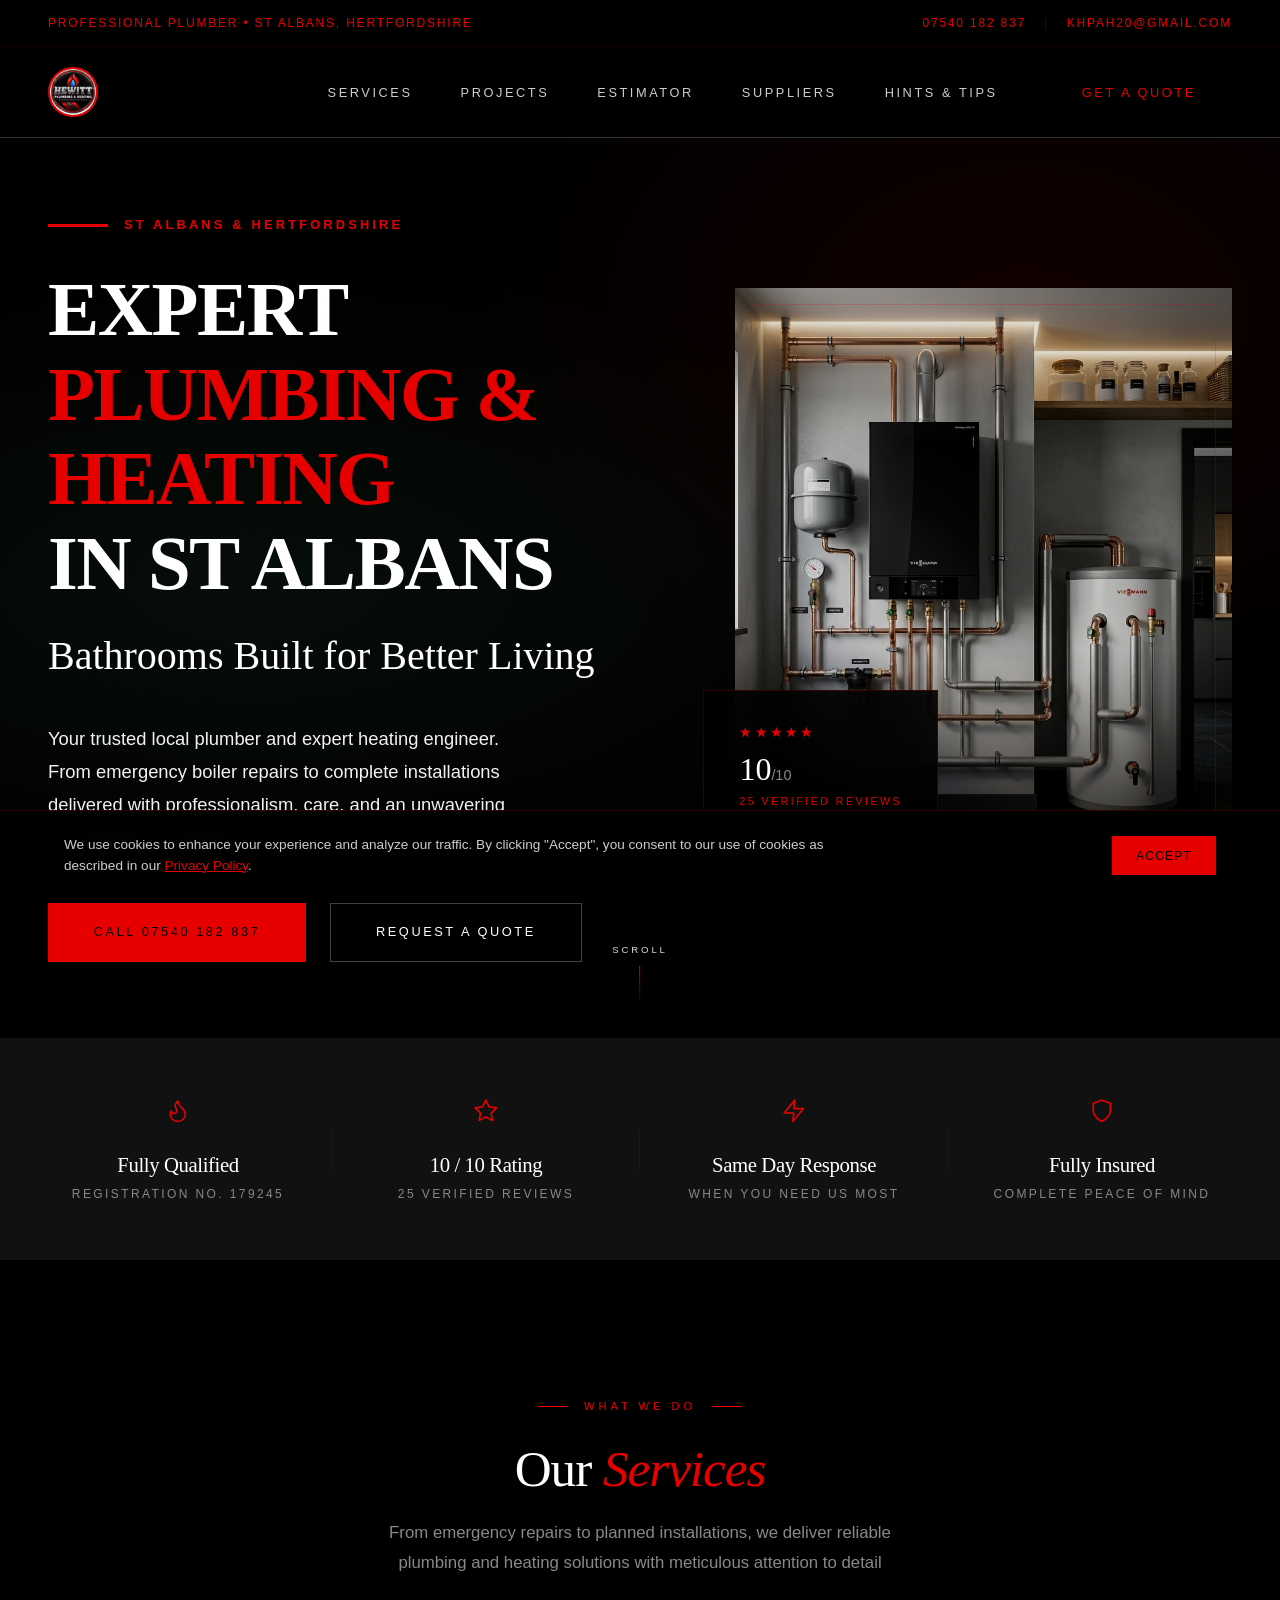
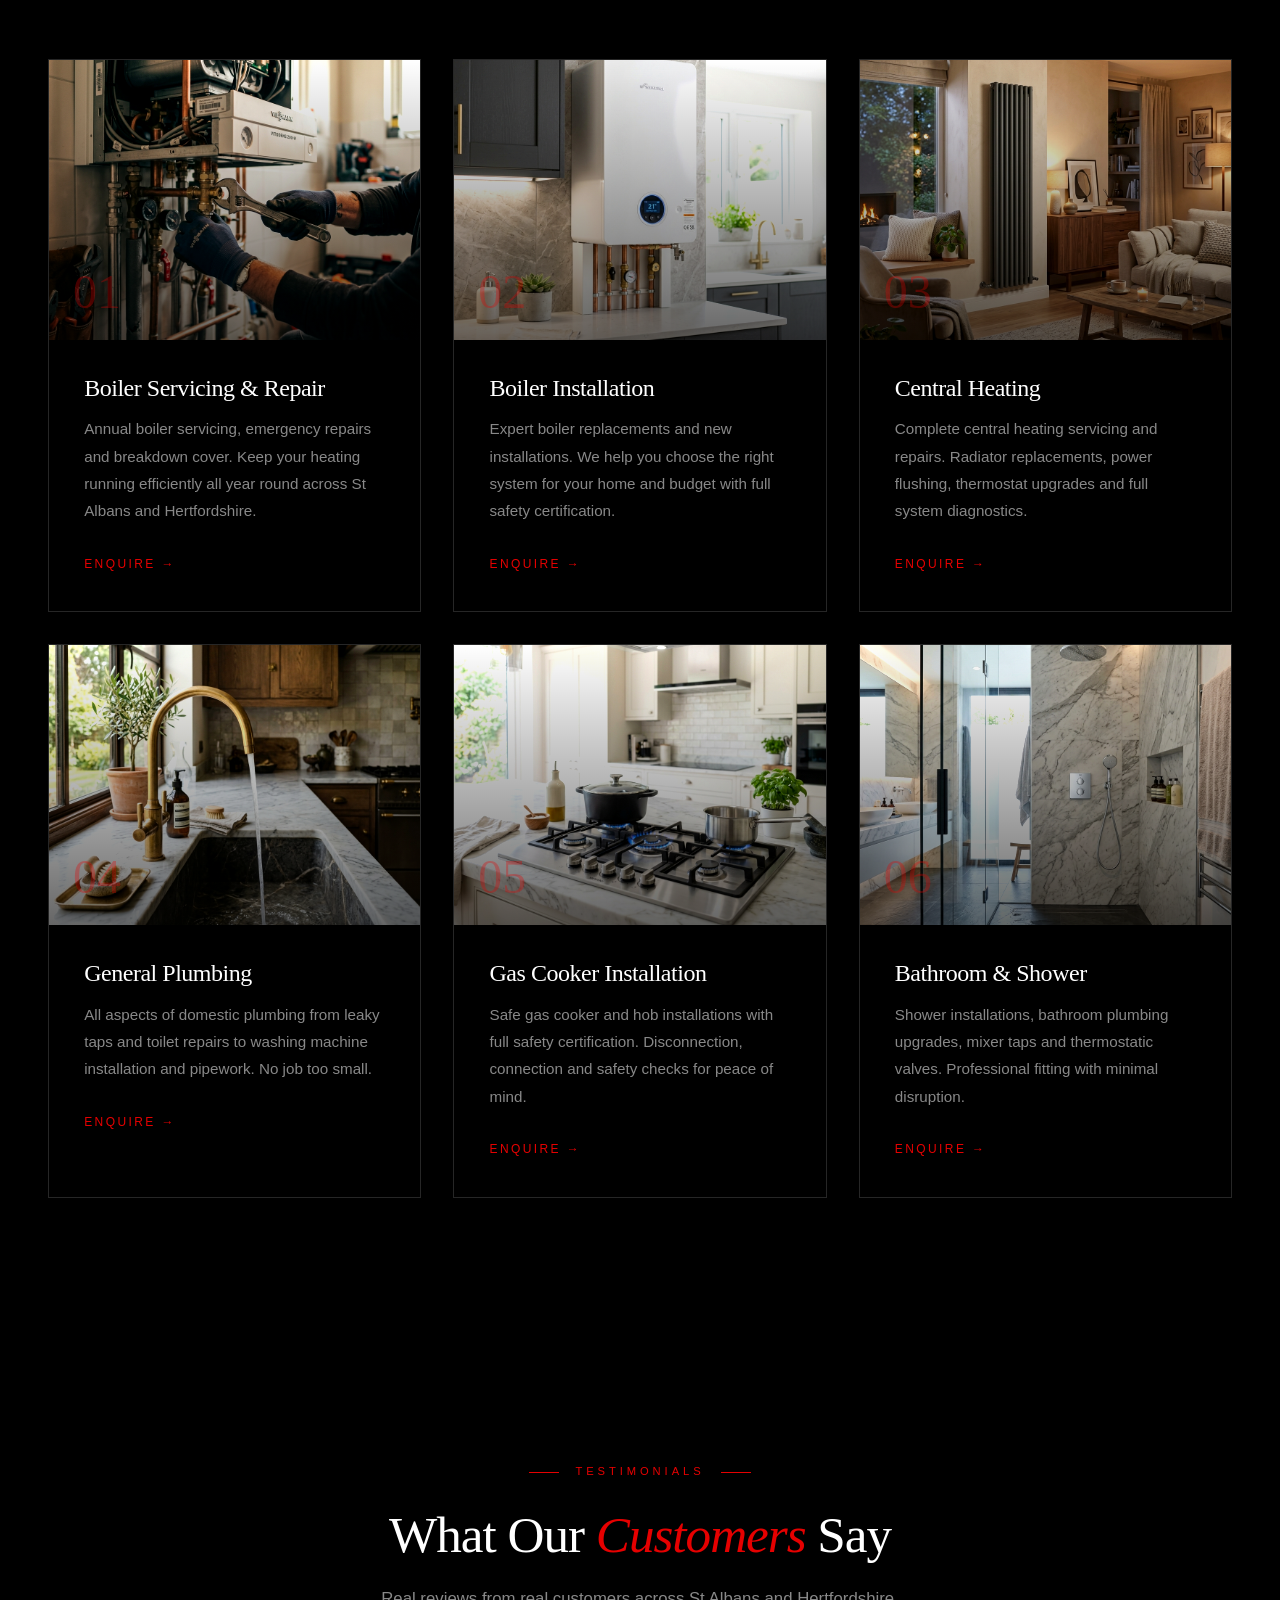
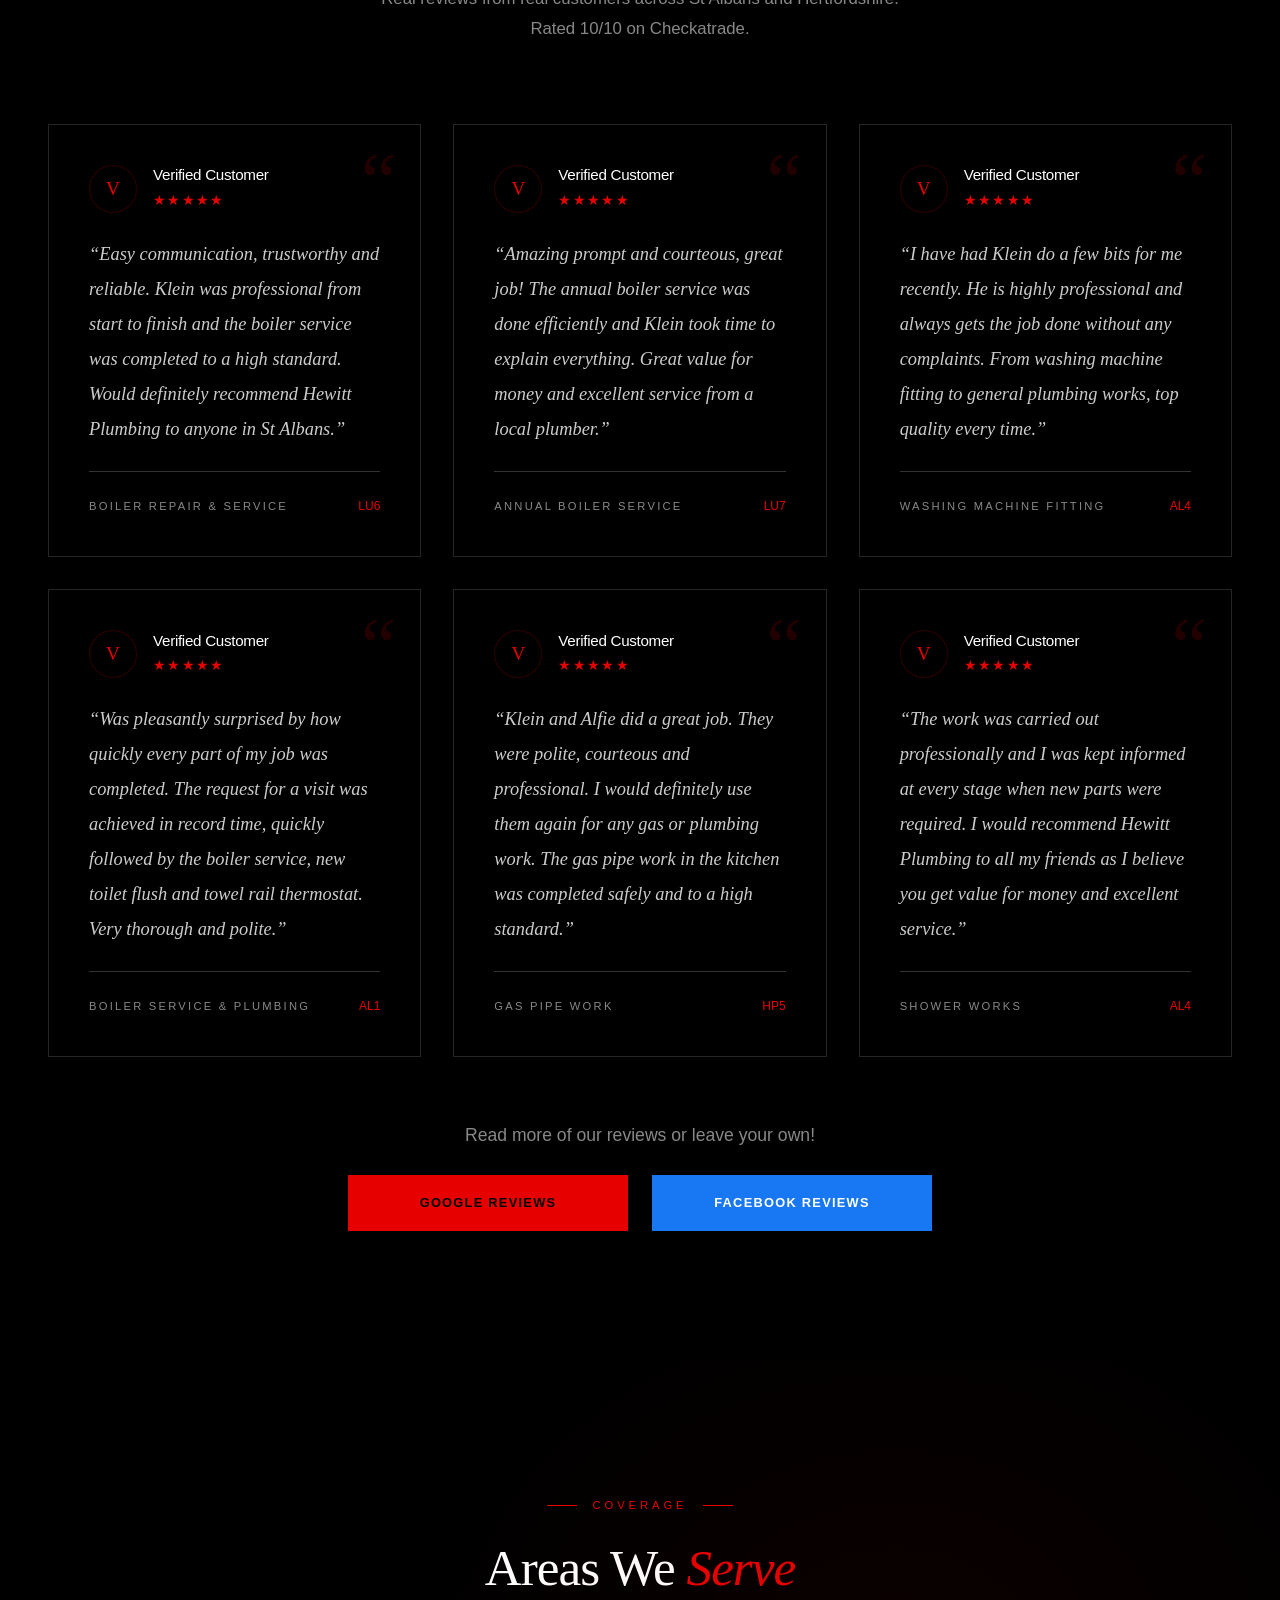
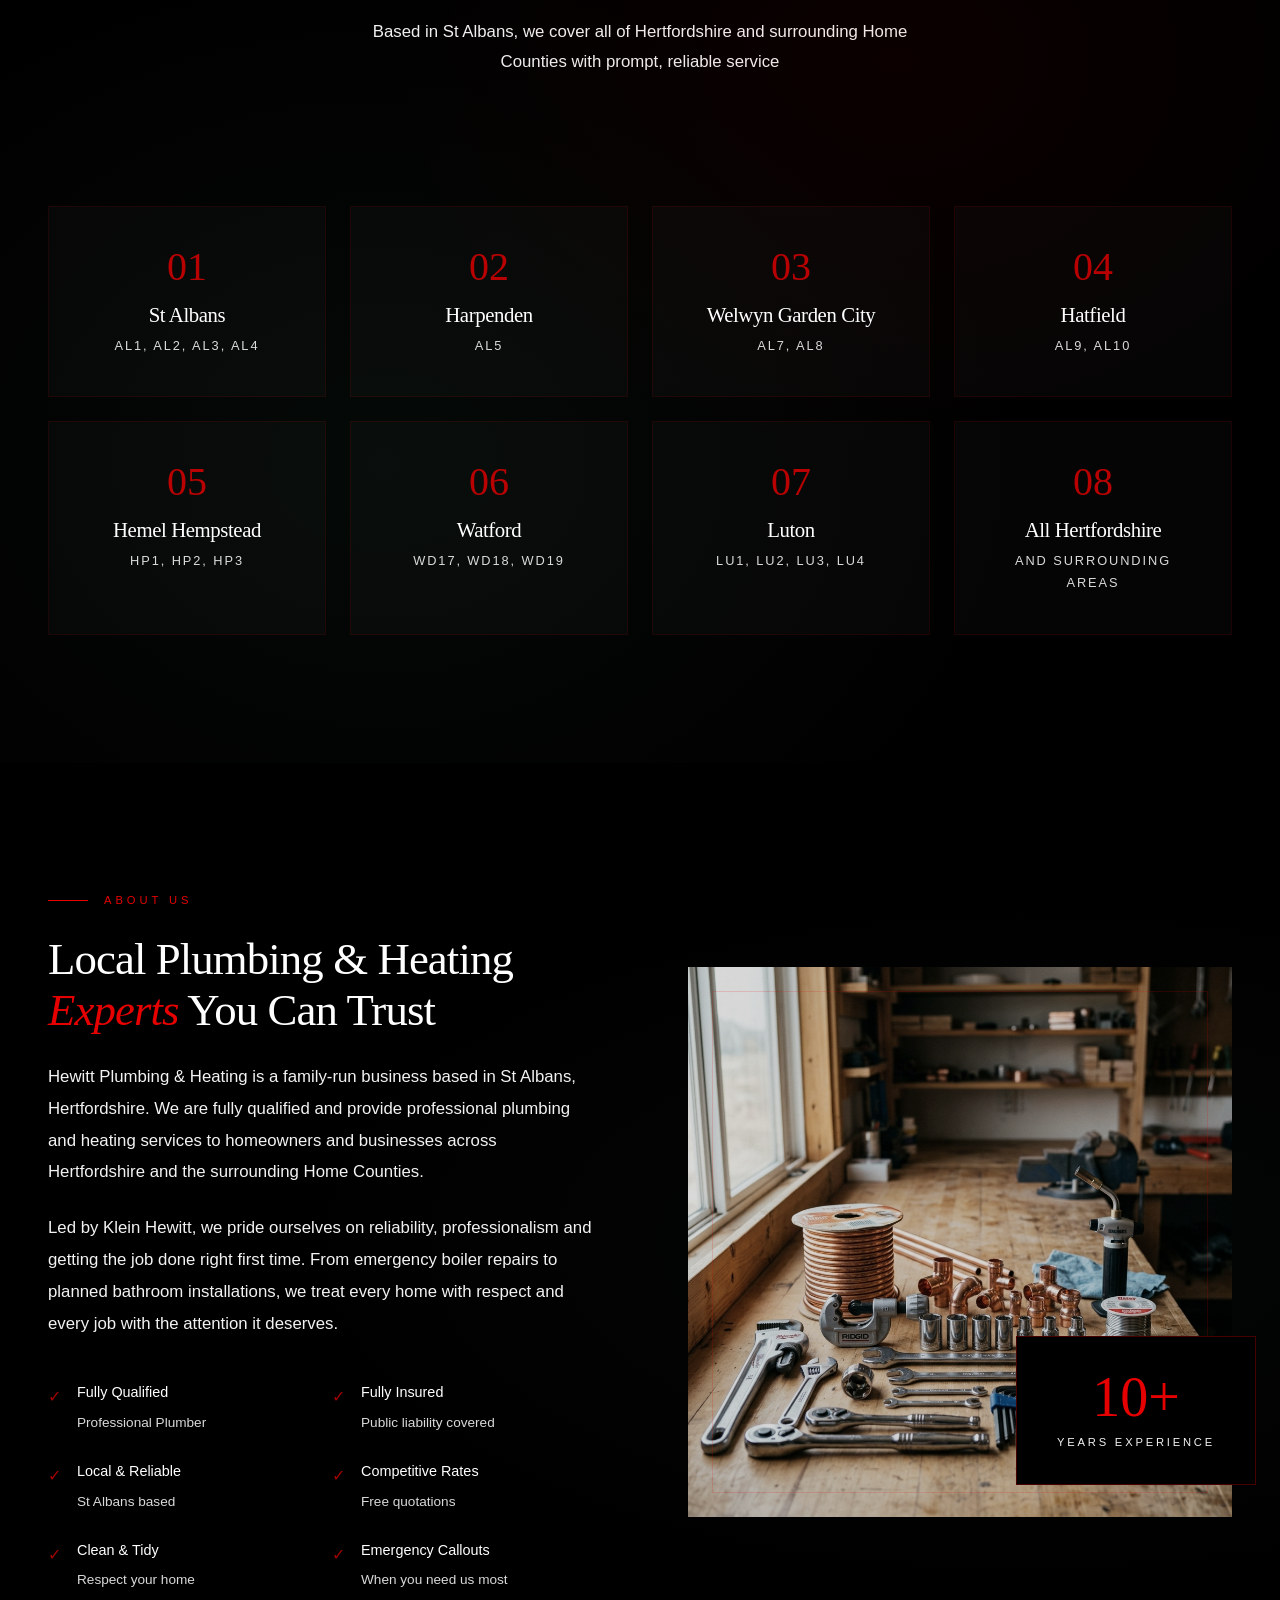
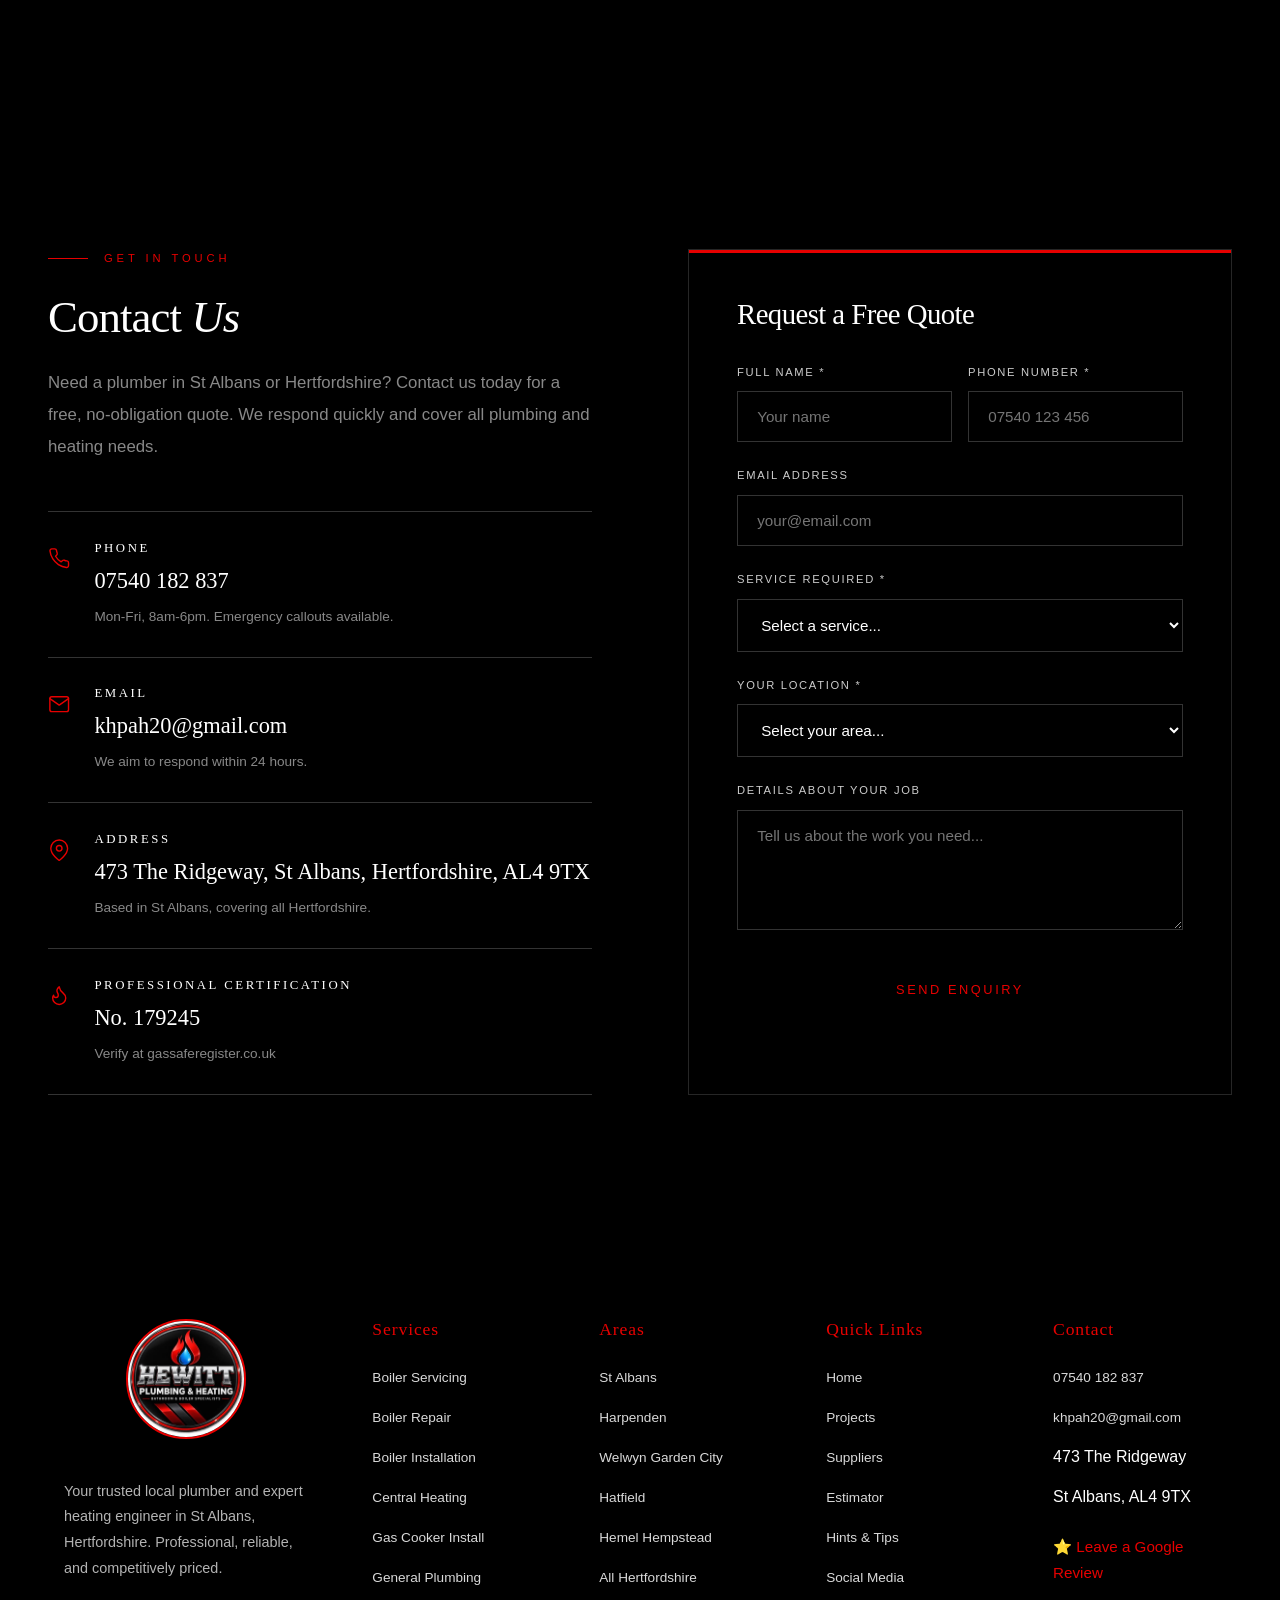
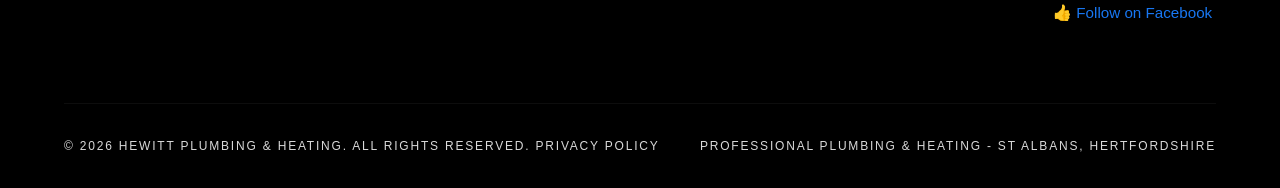
==== commit 1d8c7b4b: "feat: Added Google Review and Facebook CTA to global footer, completely redesigned Social Media page" ====
--- a/index.html
+++ b/index.html
@@ -1042,6 +1042,8 @@
                     <li><a href="mailto:khpah20@gmail.com">khpah20@gmail.com</a></li>
                     <li><span>473 The Ridgeway</span></li>
                     <li><span>St Albans, AL4 9TX</span></li>
+                    <li style="margin-top: 1.5rem;"><a href="https://g.page/r/leave-review" target="_blank" style="color: var(--brand-red); font-weight: 500; font-size: 0.95rem;">⭐ Leave a Google Review</a></li>
+                    <li><a href="https://www.facebook.com/people/Hewitt-Plumbing-Heating/61594263961594/" target="_blank" style="color: #1877F2; font-weight: 500; font-size: 0.95rem;">👍 Follow on Facebook</a></li>
                     
                 </ul>
             </div>
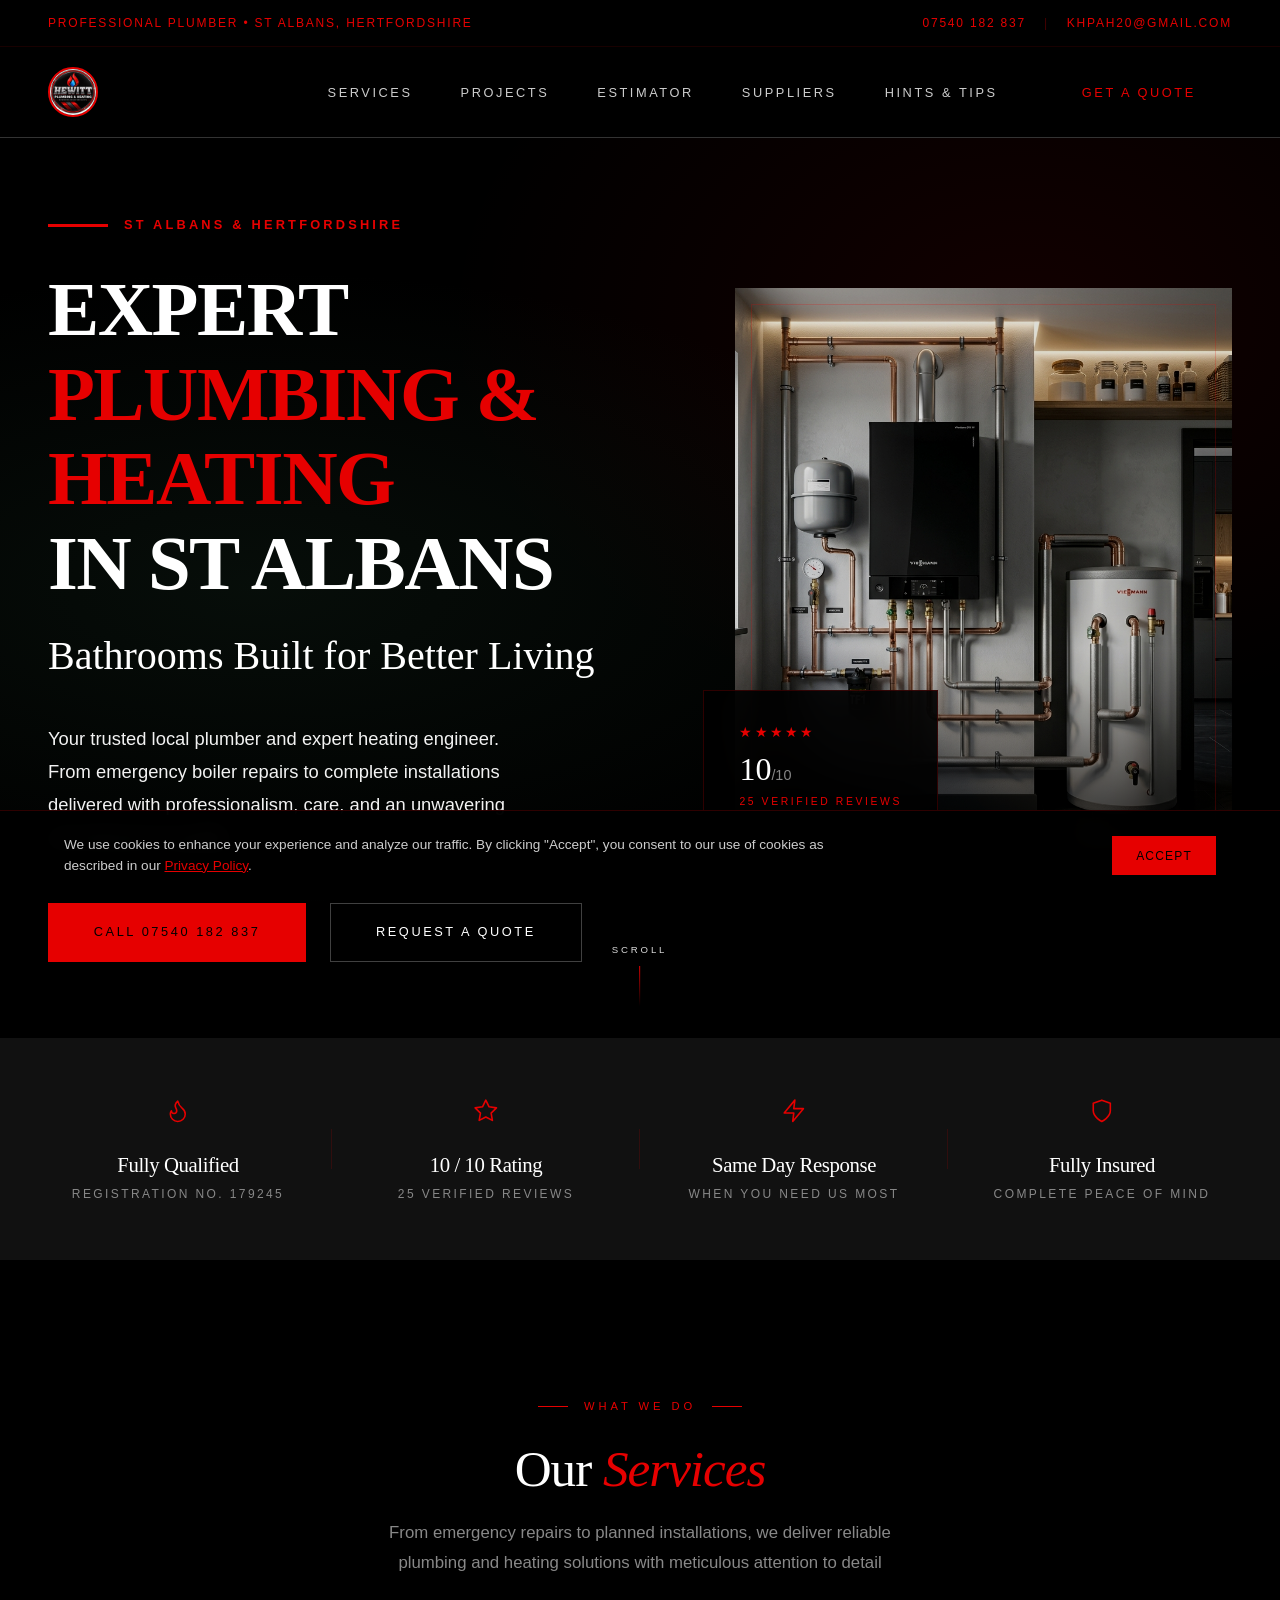
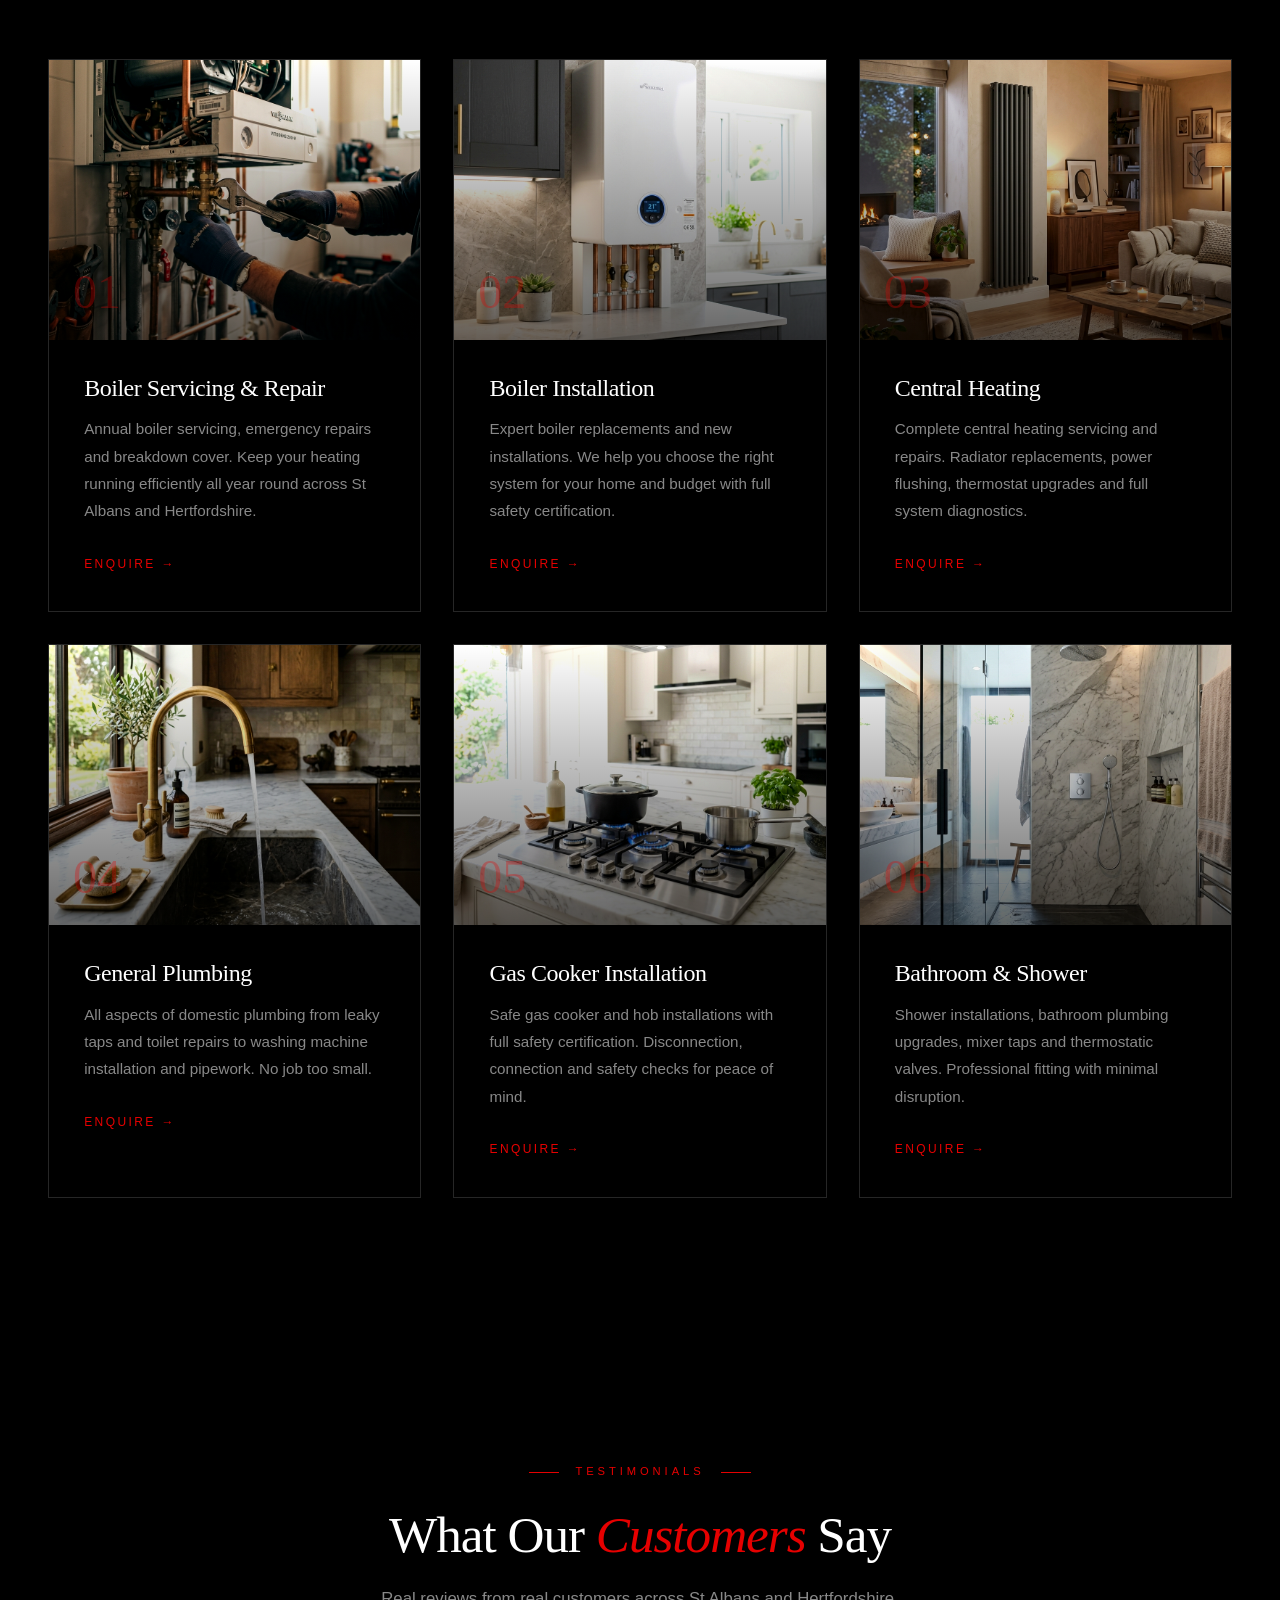
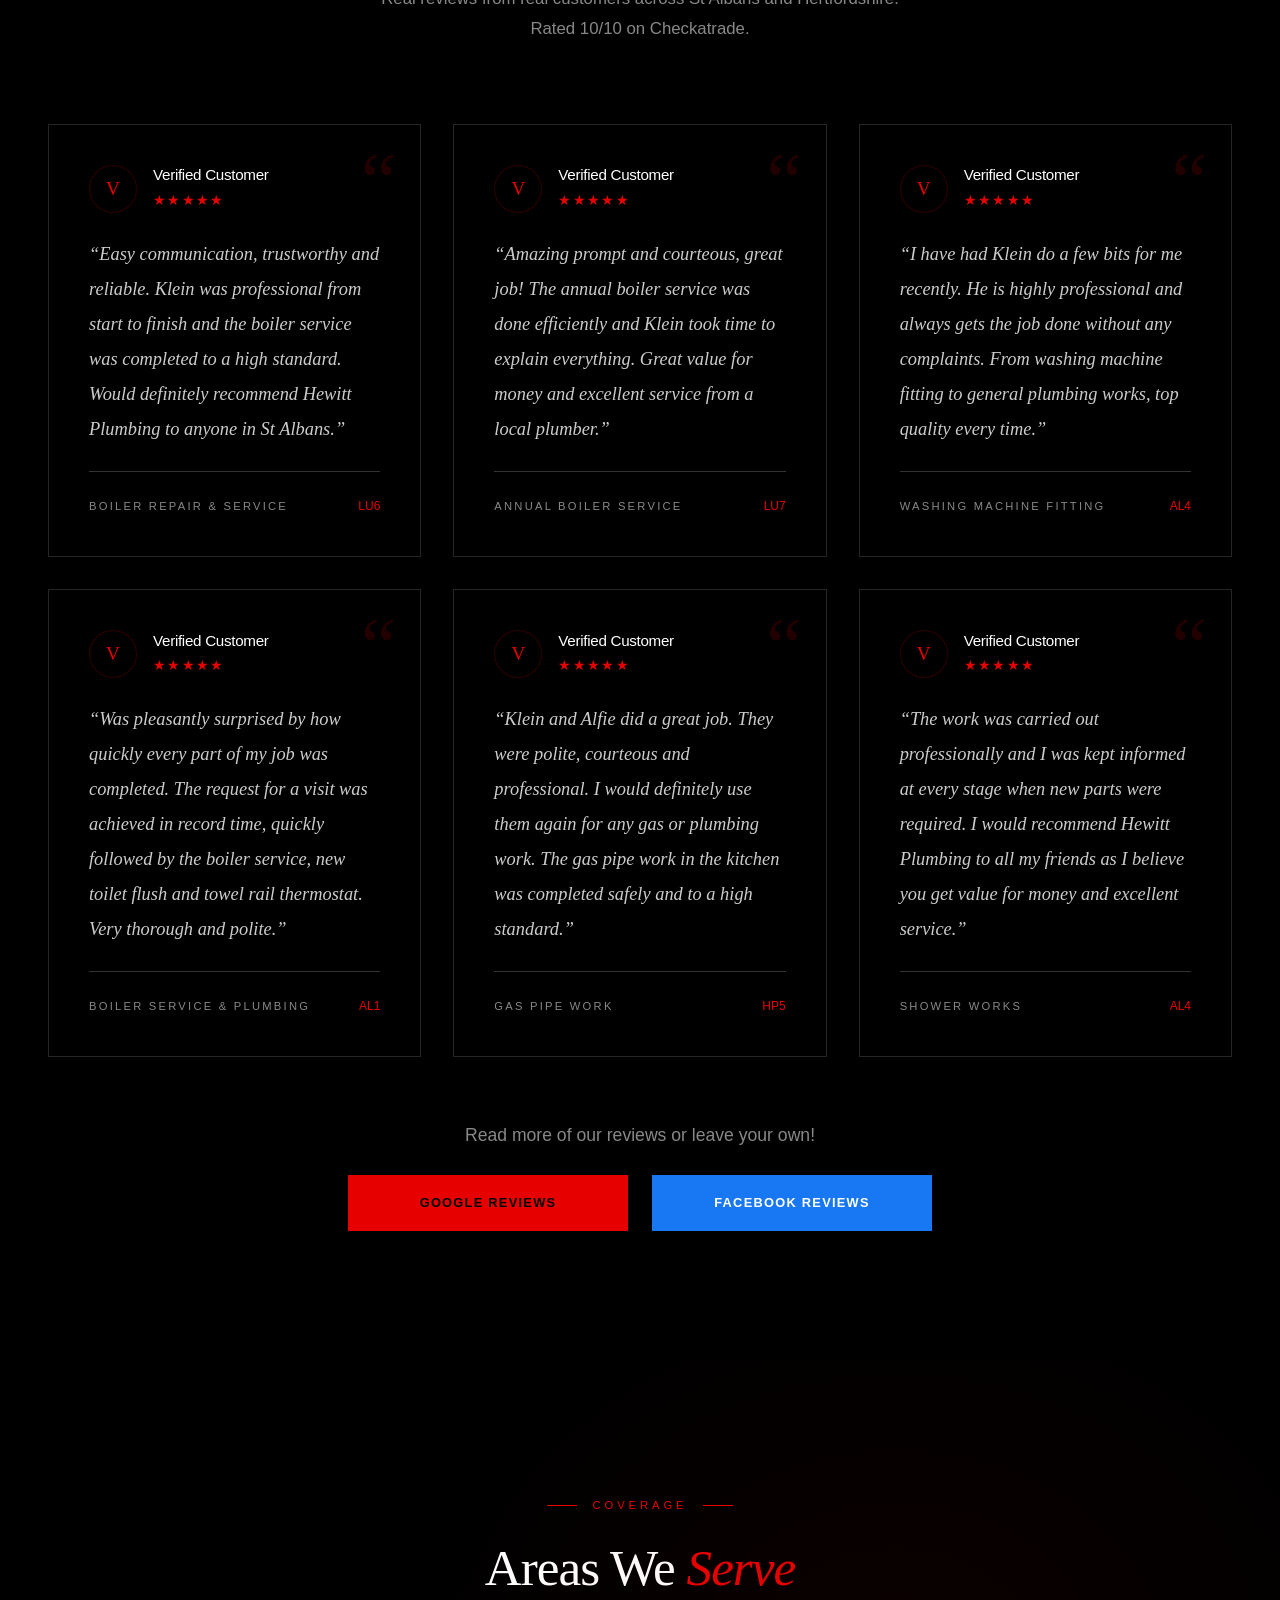
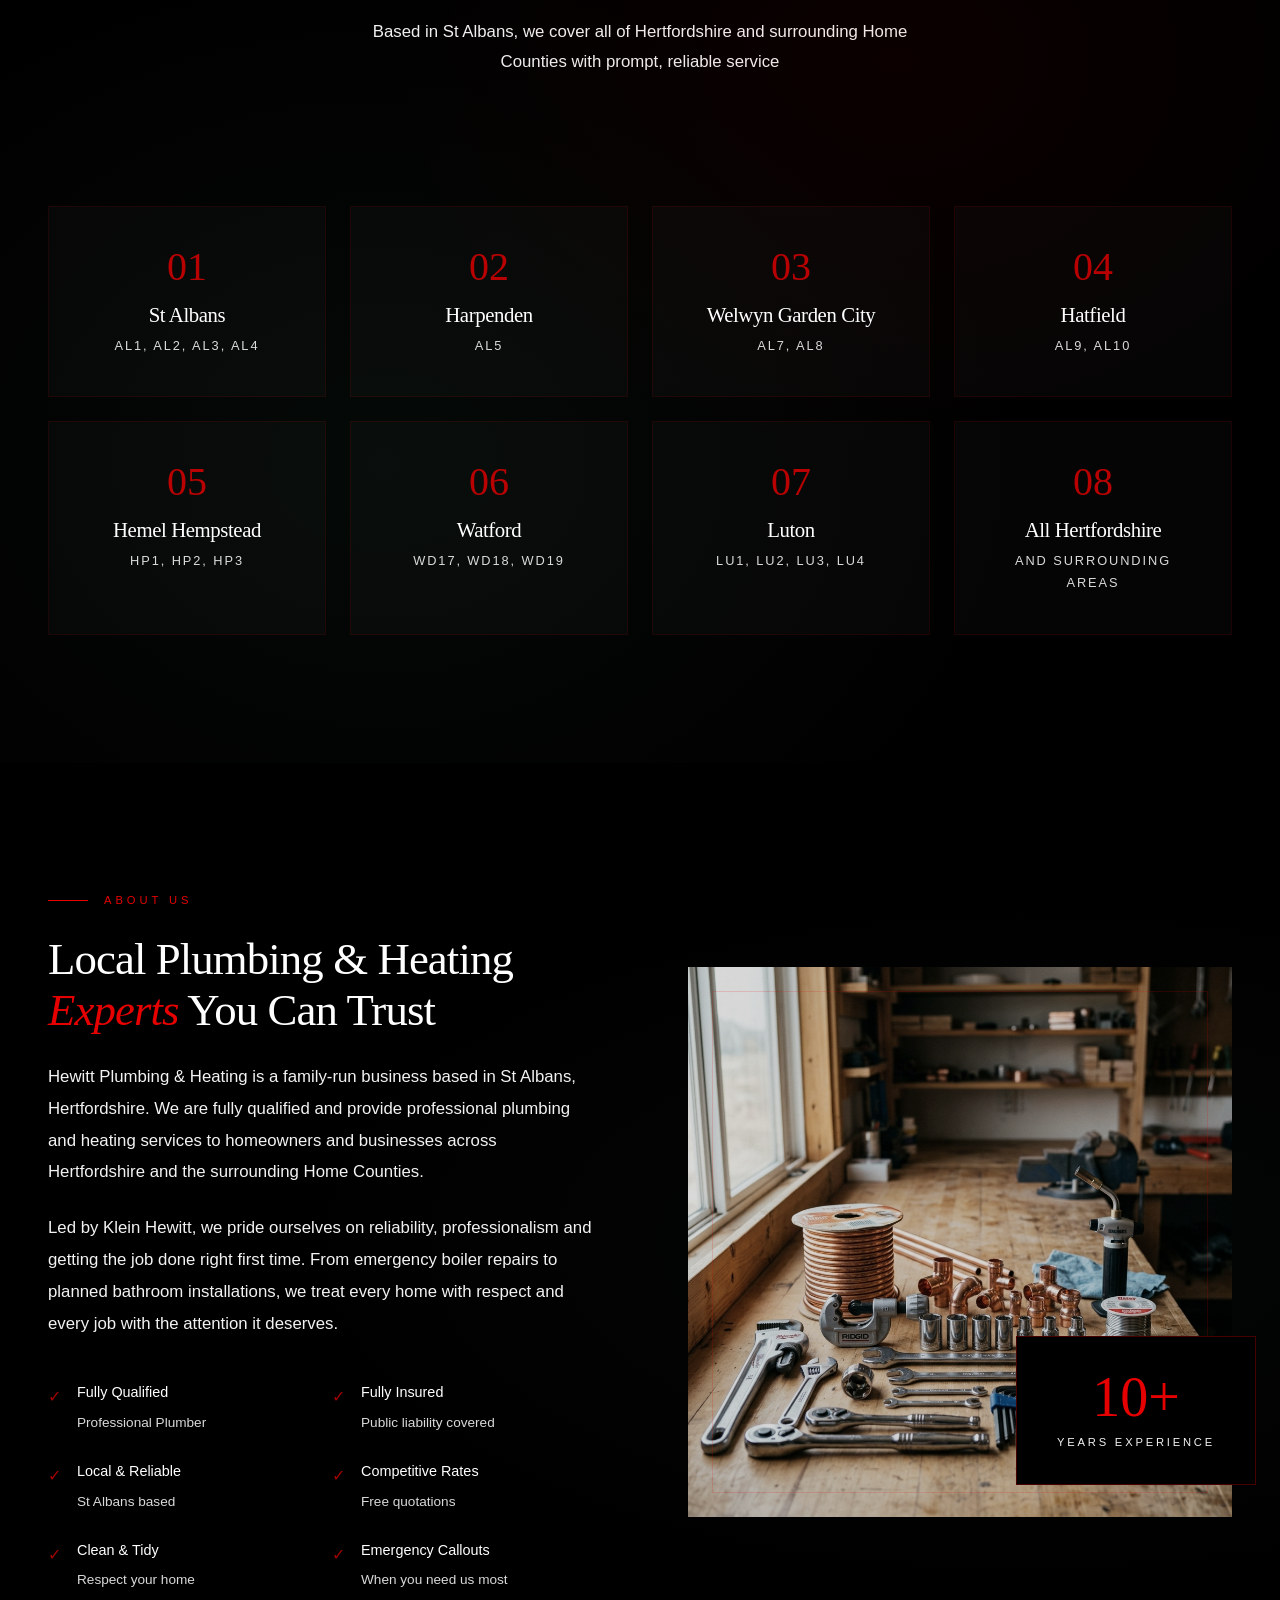
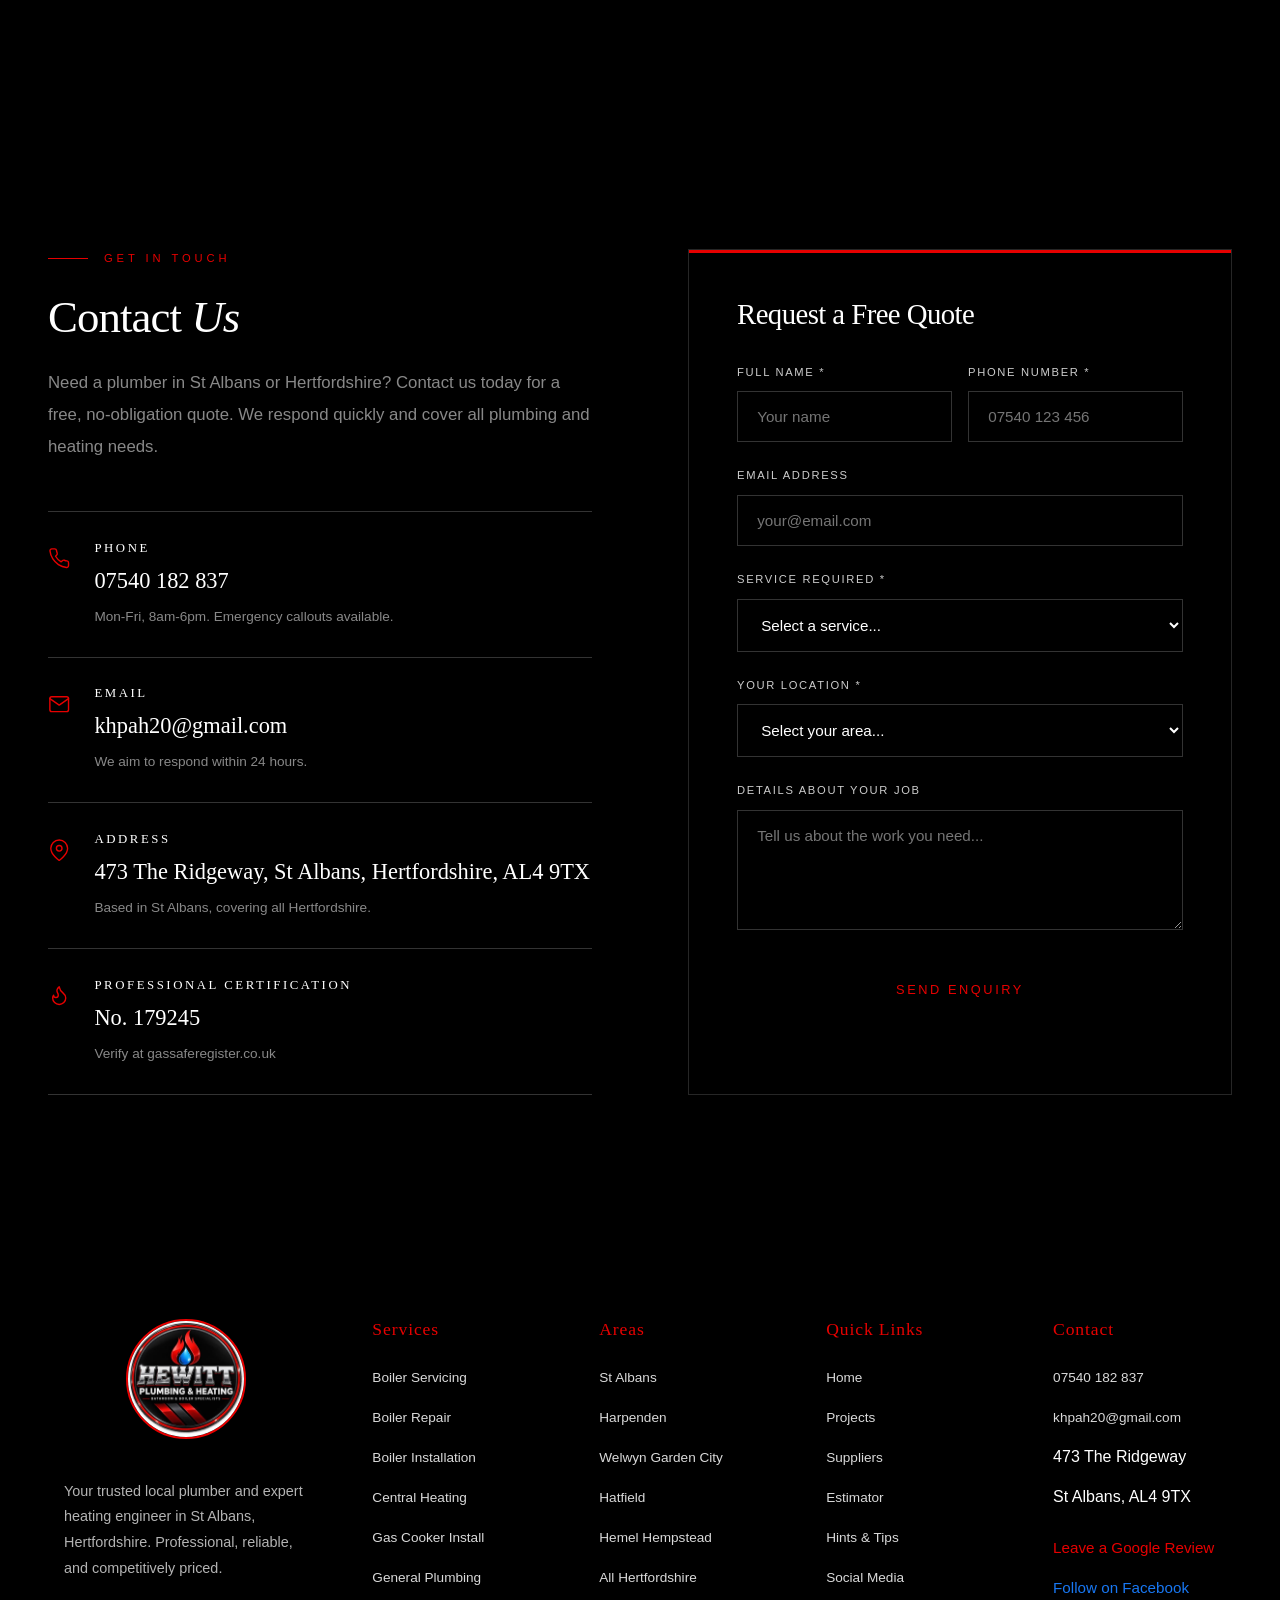
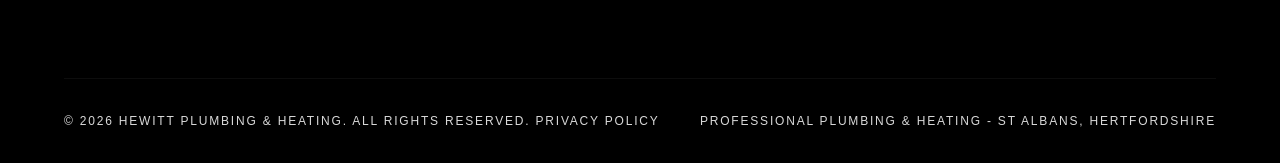
==== commit 83a6aa47: "style: Removed emojis from footer links to maintain professional aesthetic" ====
--- a/index.html
+++ b/index.html
@@ -1,7 +1,7 @@
 <!DOCTYPE html>
 <html lang="en">
 <head>
-    <meta http-equiv="Content-Security-Policy" content="default-src 'self'; img-src 'self' data: https://images.unsplash.com https://www.wolseley.co.uk https://www.lussostone.com https://www.vaillant.co.uk https://deluxebathrooms.ie https://media.screwfix.com https://a.storyblok.com https://underfloorheating-direct.com https://www.worcester-bosch.co.uk; style-src 'self' 'unsafe-inline' https://fonts.googleapis.com; font-src 'self' https://fonts.gstatic.com; script-src 'self' 'unsafe-inline' https://cdnjs.cloudflare.com https://static.elfsight.com https://core.elfsight.com;">
+    <meta http-equiv="Content-Security-Policy" content="default-src 'self'; img-src 'self' data: https://images.unsplash.com https://www.wolseley.co.uk https://www.lussostone.com https://www.vaillant.co.uk https://deluxebathrooms.ie https://media.screwfix.com https://a.storyblok.com https://underfloorheating-direct.com https://www.worcester-bosch.co.uk; style-src 'self' 'unsafe-inline' https://fonts.googleapis.com; font-src 'self' https://fonts.gstatic.com; script-src 'self' 'unsafe-inline' https://cdnjs.cloudflare.com https://static.elfsight.com https://core.elfsight.com; frame-src 'self' https://www.youtube.com https://*.youtube.com https://*.elfsight.com https://elfsight.com;">
     <meta charset="UTF-8">
     <meta name="viewport" content="width=device-width, initial-scale=1.0">
     <title>Hewitt Plumbing & Heating | Expert Plumber in St Albans, Hertfordshire</title>
@@ -1042,8 +1042,8 @@
                     <li><a href="mailto:khpah20@gmail.com">khpah20@gmail.com</a></li>
                     <li><span>473 The Ridgeway</span></li>
                     <li><span>St Albans, AL4 9TX</span></li>
-                    <li style="margin-top: 1.5rem;"><a href="https://g.page/r/leave-review" target="_blank" style="color: var(--brand-red); font-weight: 500; font-size: 0.95rem;">⭐ Leave a Google Review</a></li>
-                    <li><a href="https://www.facebook.com/people/Hewitt-Plumbing-Heating/61594263961594/" target="_blank" style="color: #1877F2; font-weight: 500; font-size: 0.95rem;">👍 Follow on Facebook</a></li>
+                    <li style="margin-top: 1.5rem;"><a href="https://g.page/r/leave-review" target="_blank" style="color: var(--brand-red); font-weight: 500; font-size: 0.95rem;">Leave a Google Review</a></li>
+                    <li><a href="https://www.facebook.com/people/Hewitt-Plumbing-Heating/61594263961594/" target="_blank" style="color: #1877F2; font-weight: 500; font-size: 0.95rem;">Follow on Facebook</a></li>
                     
                 </ul>
             </div>
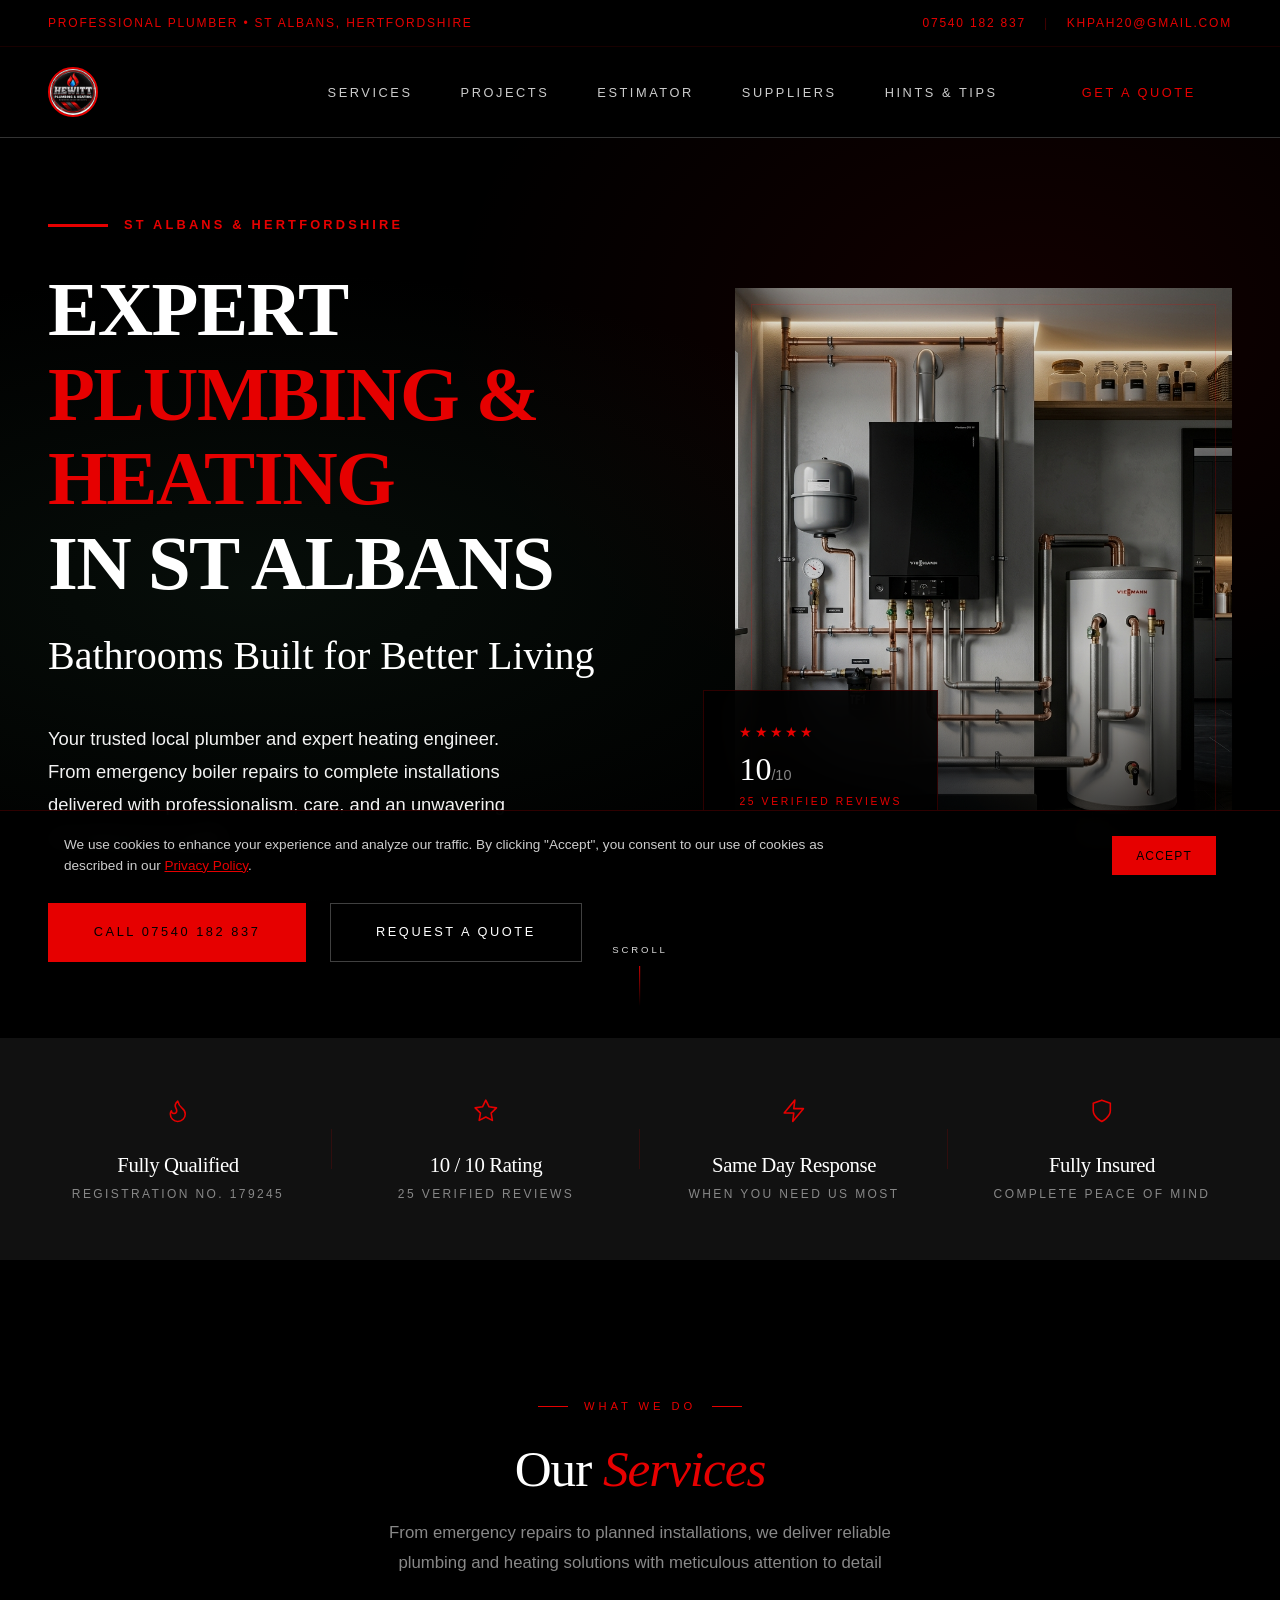
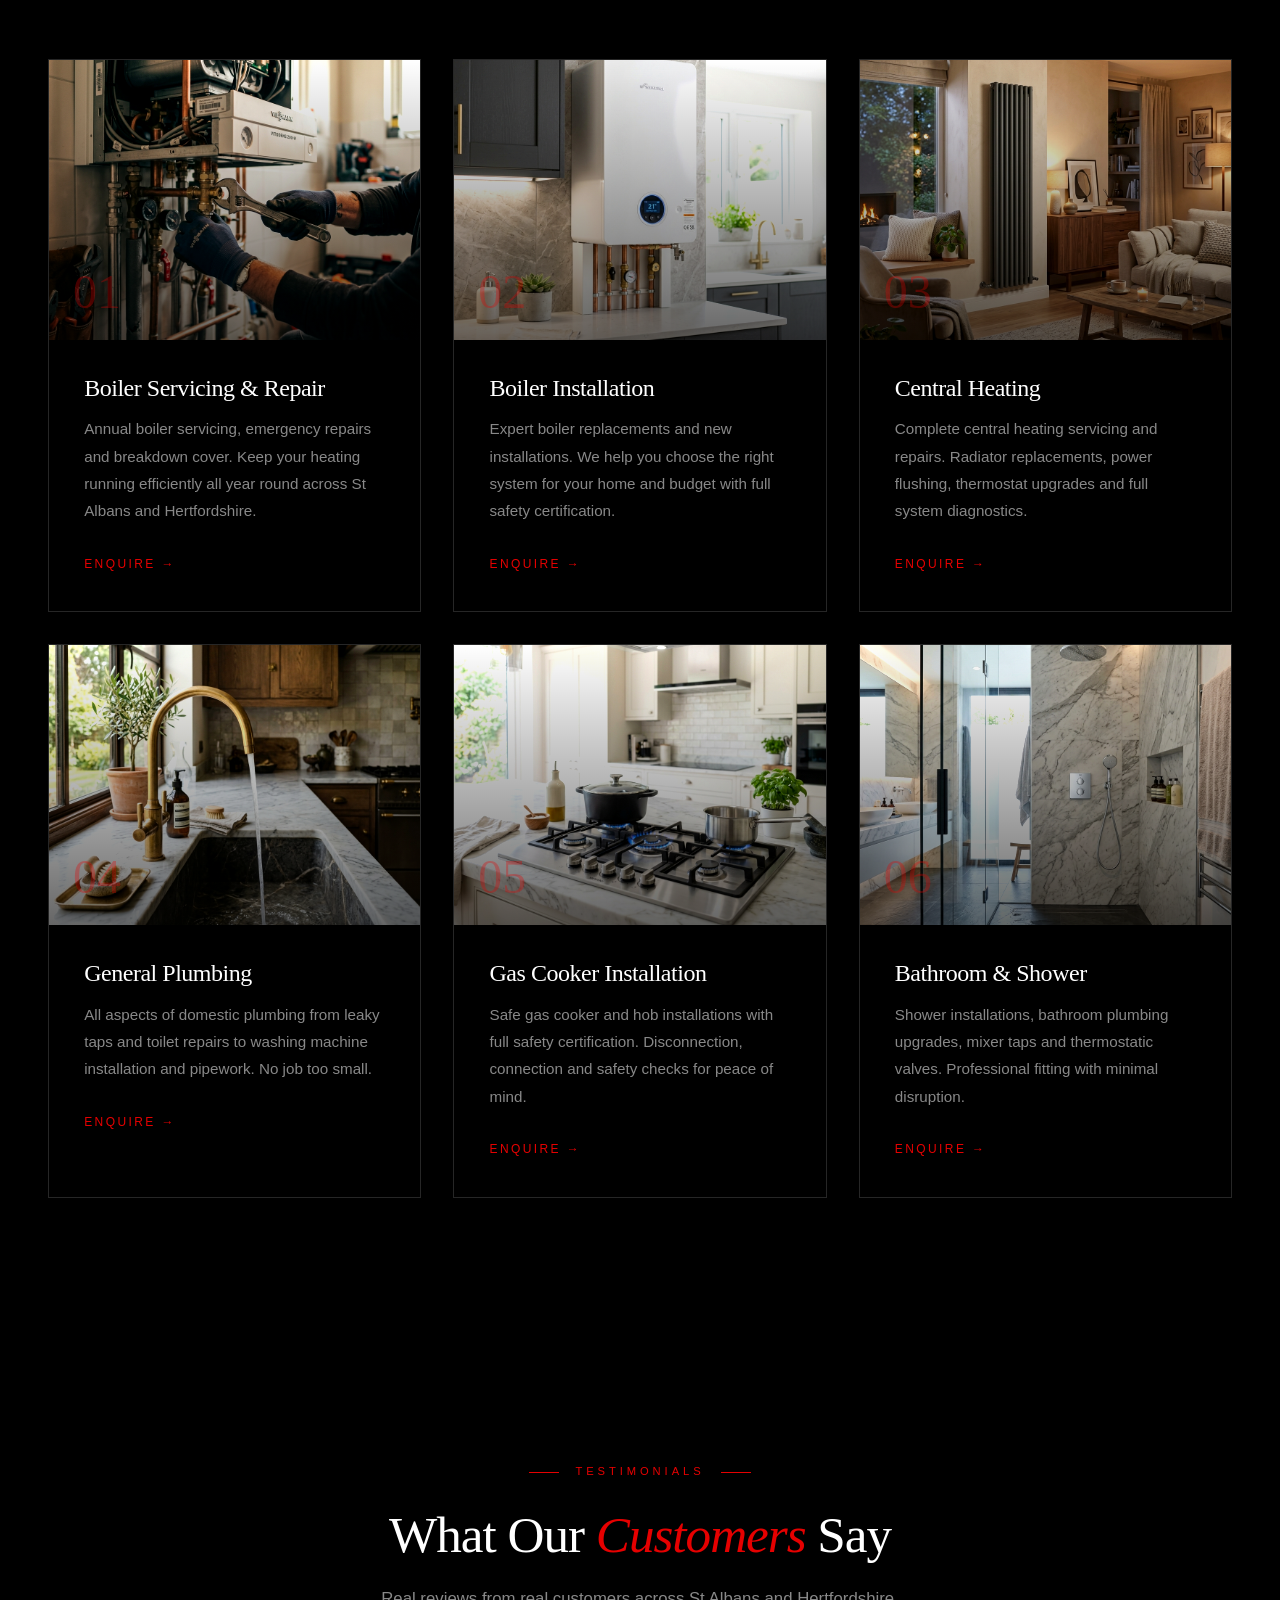
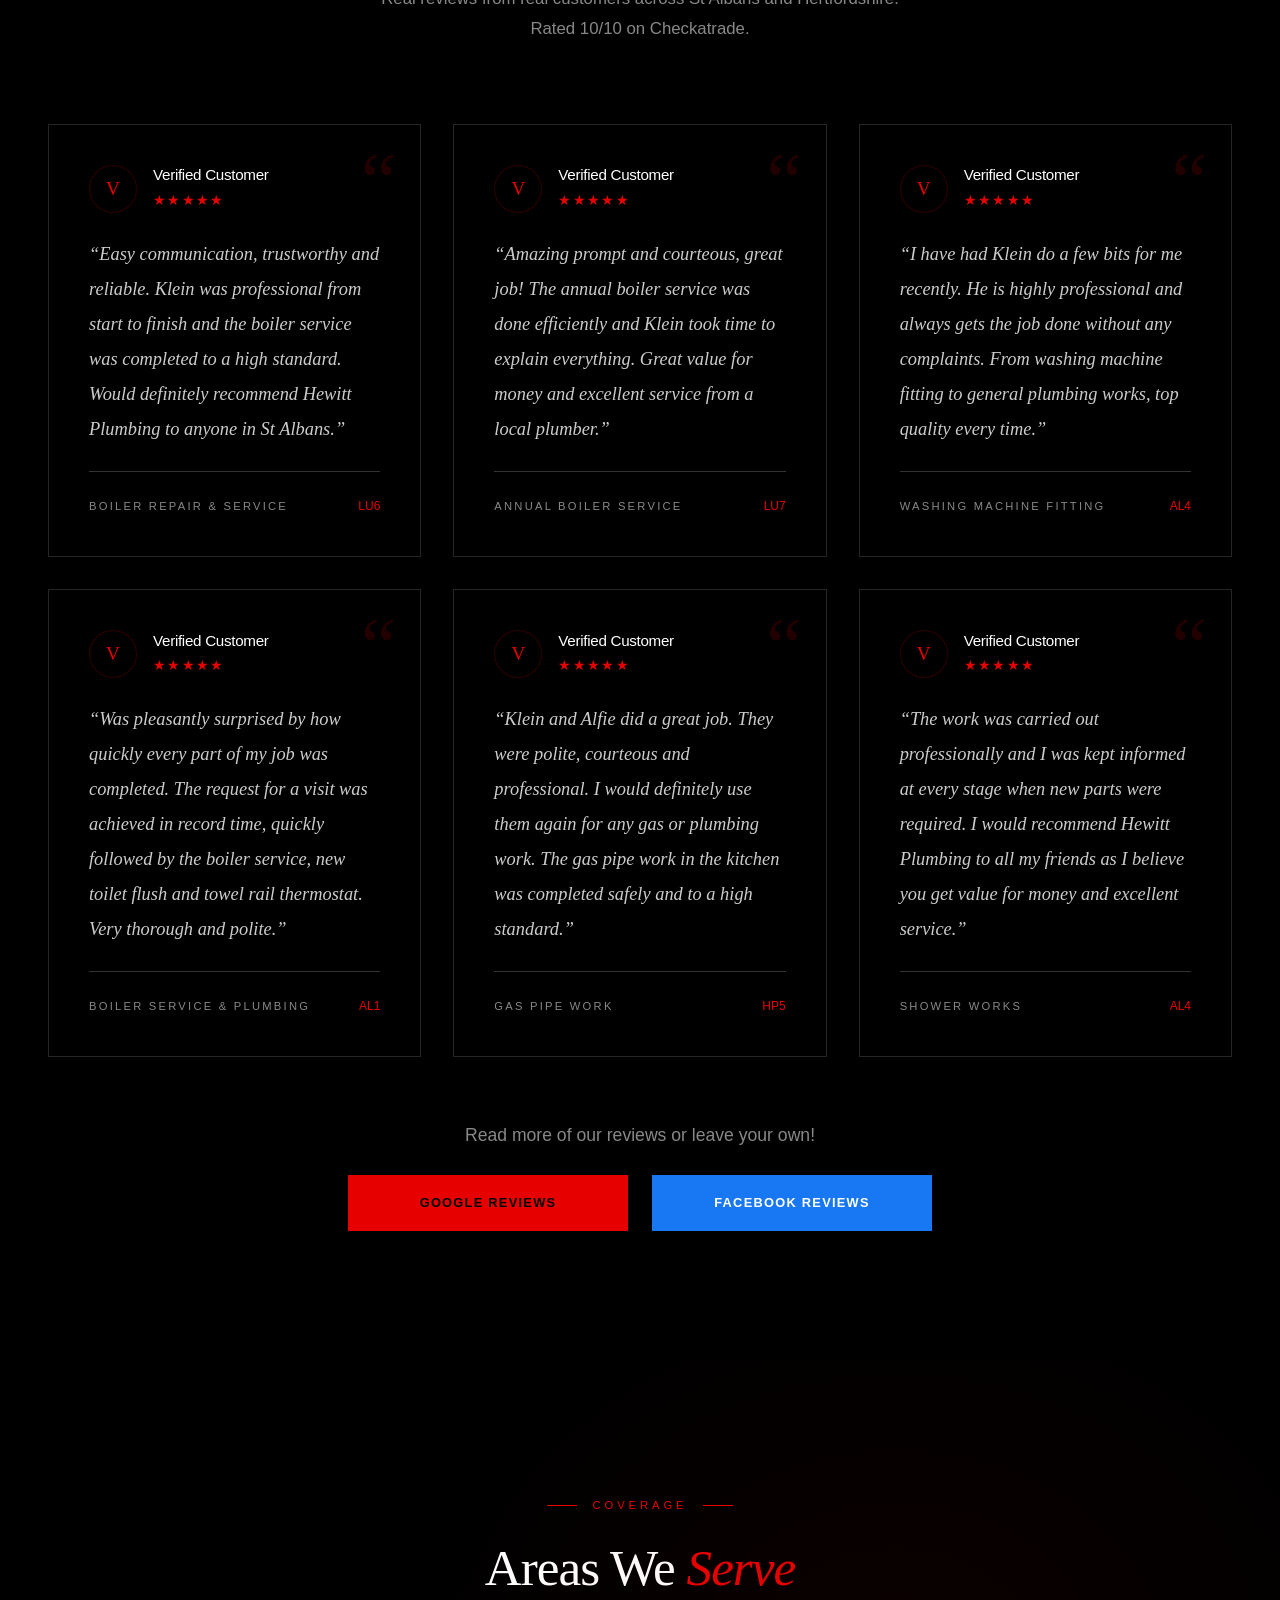
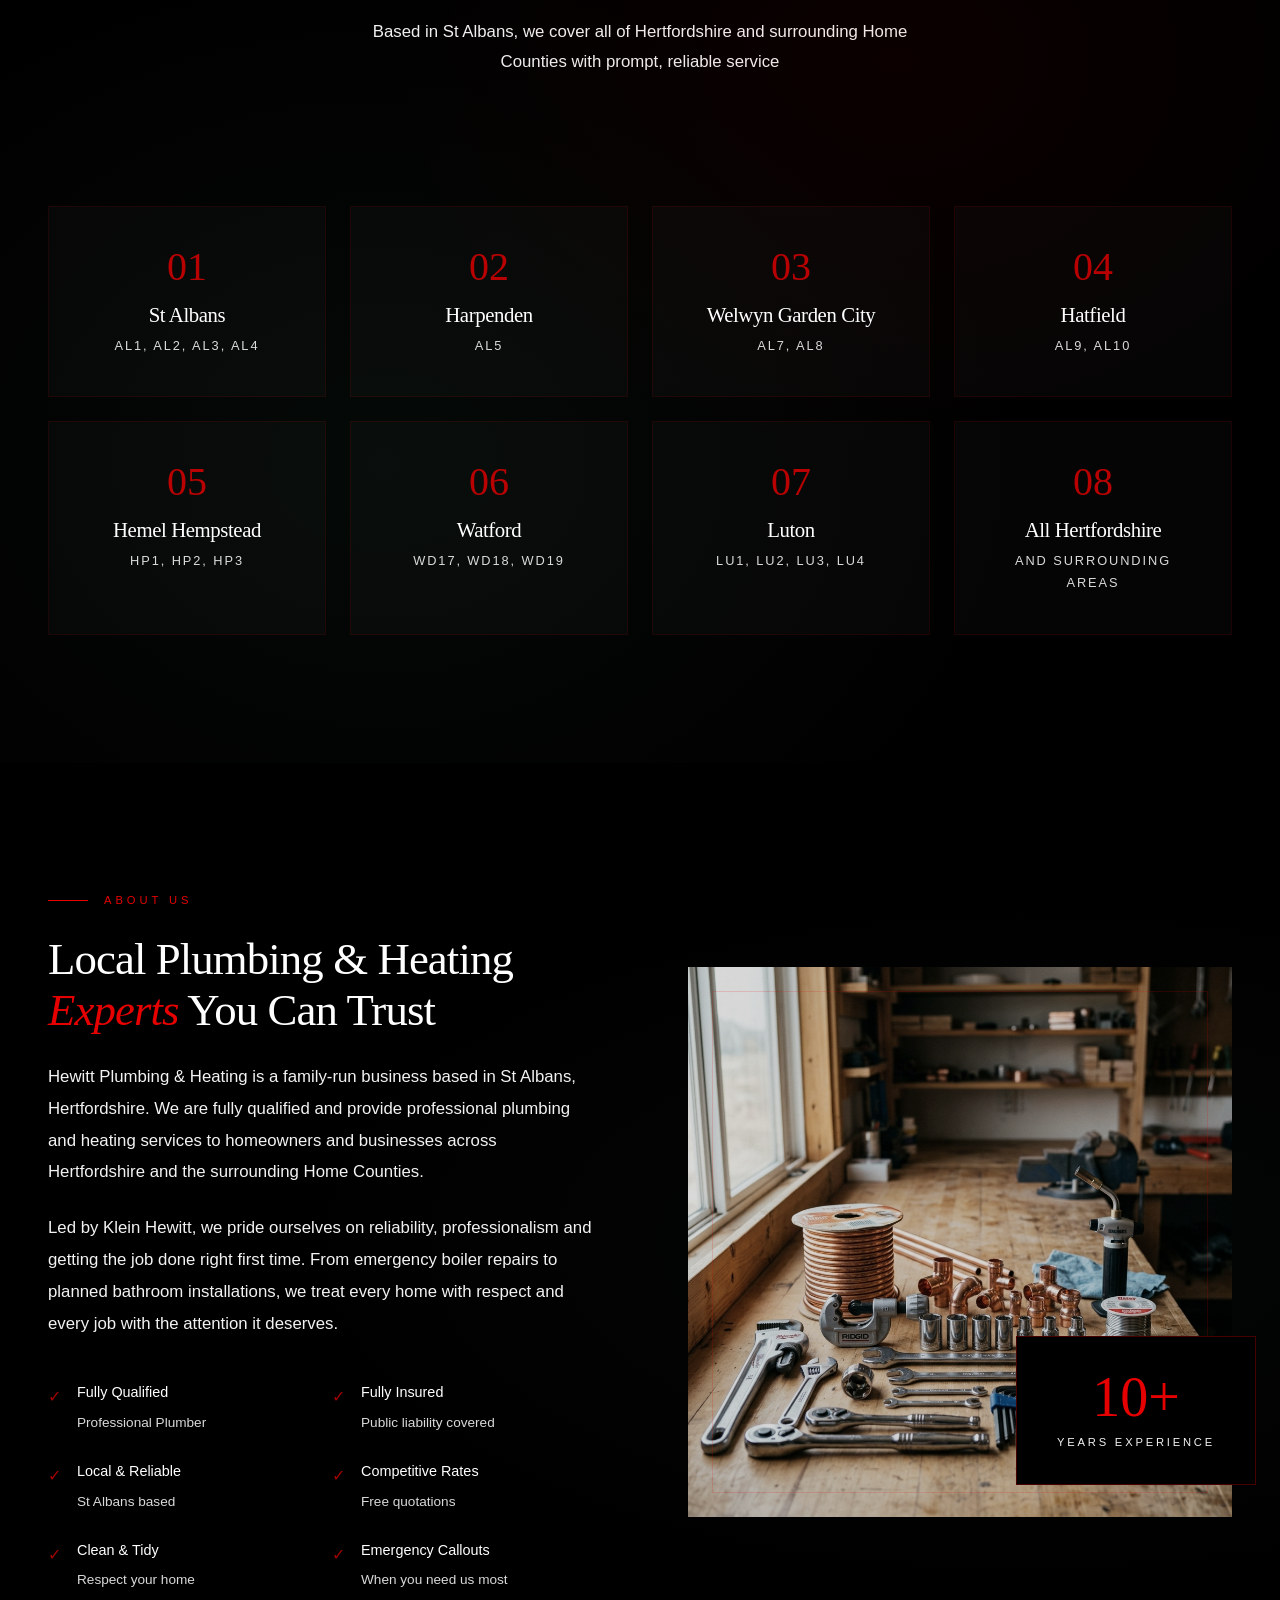
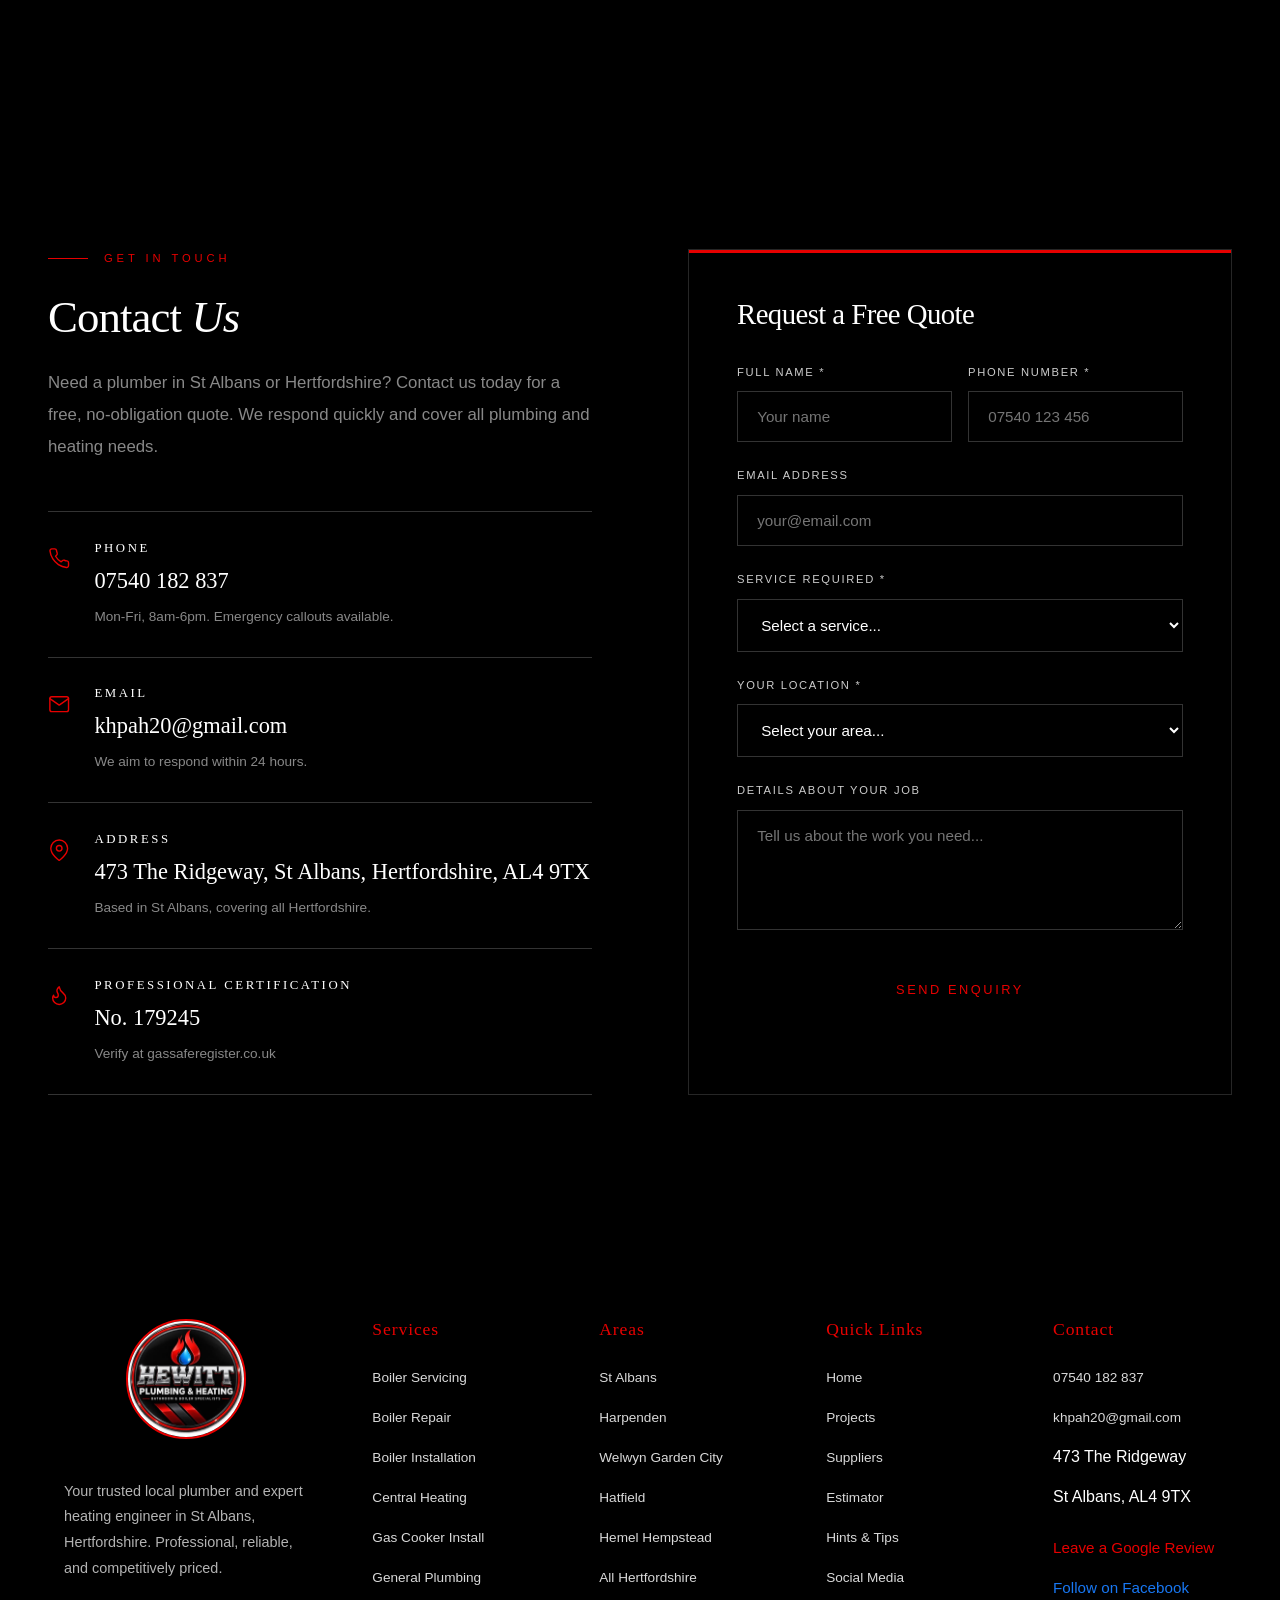
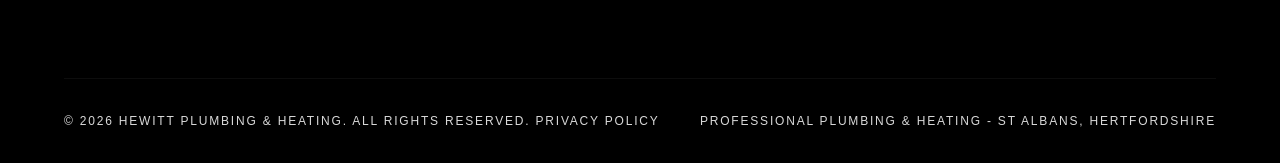
==== commit 496def72: "feat: Unfroze navigation across all pages and entirely curated tips.html to feature professional mmp" ====
--- a/index.html
+++ b/index.html
@@ -129,7 +129,7 @@
         /* NAVIGATION */
         nav {
             background: rgba(0, 0, 0, 0.95); backdrop-filter: blur(20px);
-            position: sticky; top: 0; z-index: 1000; border-bottom: 1px solid var(--border-dark);
+            position: relative; z-index: 1000; border-bottom: 1px solid var(--border-dark);
             transition: var(--transition-medium);
         }
         nav.scrolled { box-shadow: 0 4px 30px rgba(230, 0, 0, 0.15); }
